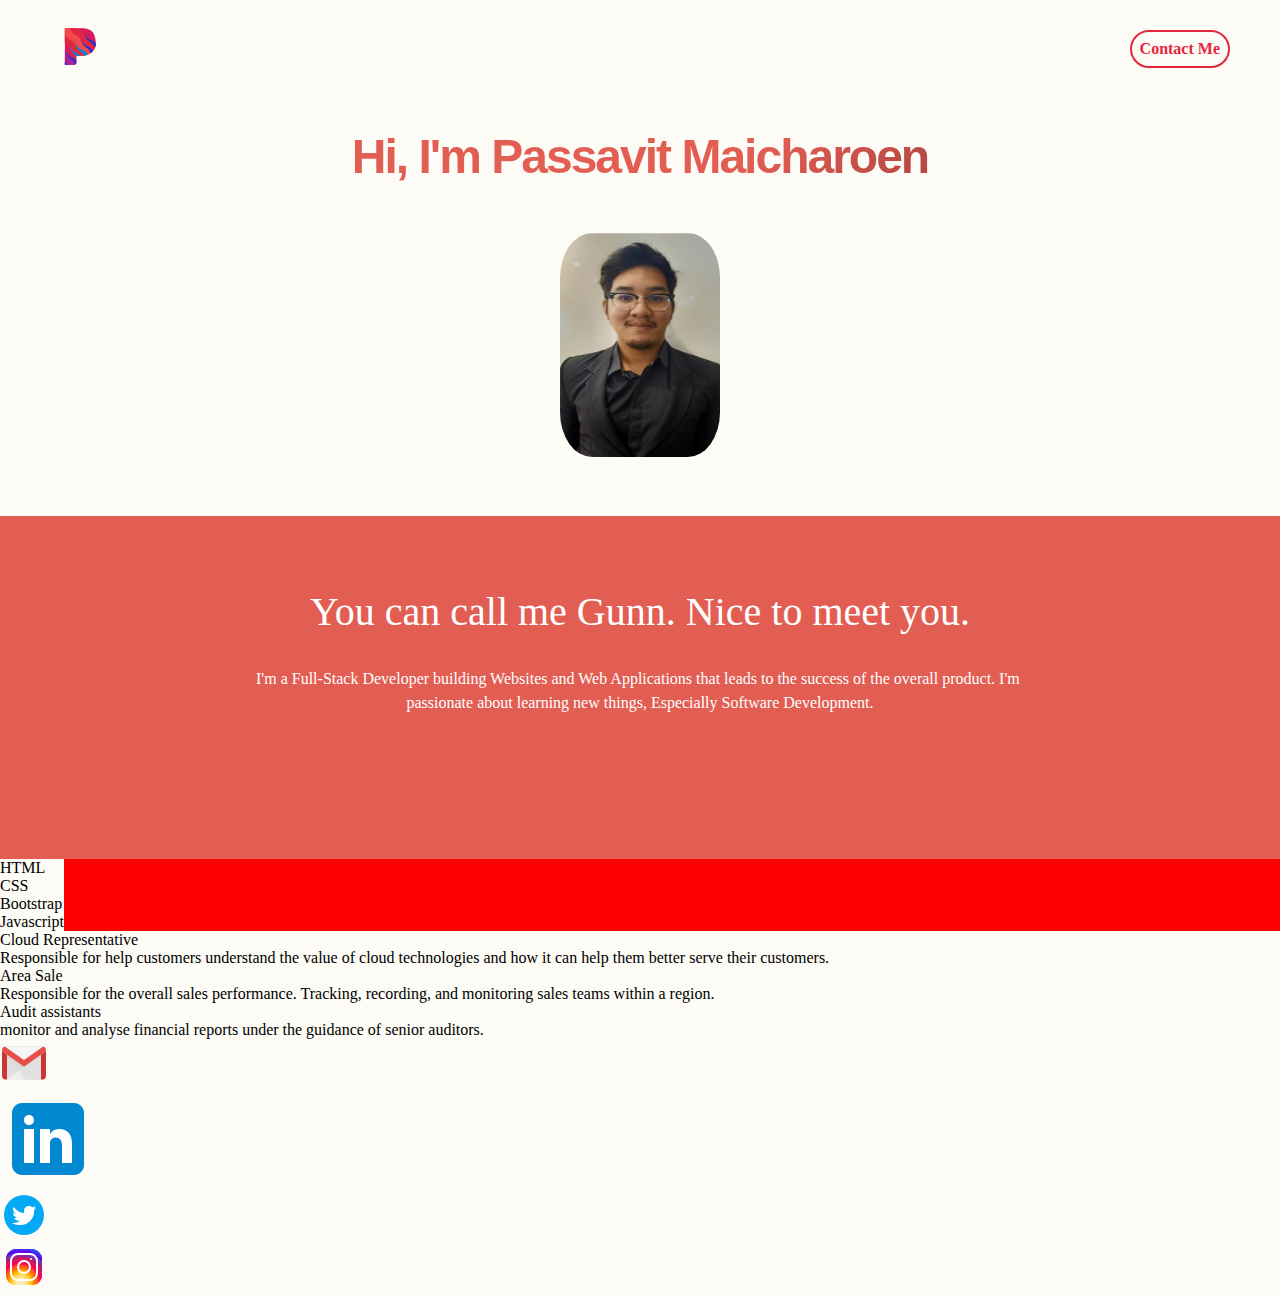
==== PortFolio/portfolio.html @ 9d989139 "portfolio" ====
<!DOCTYPE html>
<html lang="en">

<head>
    <meta charset="UTF-8">
    <meta http-equiv="X-UA-Compatible" content="IE=edge">
    <meta name="viewport" content="width=device-width, initial-scale=1.0">
    <title> Gunn | Portfolio</title>
    <style>
        * {
            text-decoration: none;
            background-color: #fcfbf5;
            margin: 0;
        }

        /*Nav Bar*/
        .nav-bar-area {
            padding: 19.2px 0;
            min-height: 3.25rem;
            display: flex;

        }

        .nav-bar-container {
            margin: 0 50px;
            width: 100%;
            display: flex;
            justify-content: space-between;
        }

        .logo>a {
            height: 100%;
        }


        .nav-contact {
            height: 100%;
            display: flex;
            align-items: center;
        }

        .nav-contact>a {
            border: 2px solid rgb(228, 38, 61);
            border-radius: 50px;
            color: rgb(228, 38, 61);
            font-size: 1rem;
            padding: 0.5rem;
            font-weight: bold;

        }

        /*Home Page*/


        .home-page-area {
            padding-top: 2rem;
            color: black;
            margin-bottom: 1rem;

        }

        .home-page-container {
            display: flex;
            flex-direction: column;
            align-items: center;

        }

        .home-page-container>div:first-child {
            display: flex;
            justify-content: center;
            font-weight: bold;
            font-size: 3rem;
            margin-bottom: 24px;
            width: 100%;
            background: linear-gradient(-45deg, #DFB79E, #DFB79E, #2B0413, #2B0413, #E25D52, #E25D52);
            background-size: 300%;
            font-family: Arial, Helvetica, sans-serif;
            letter-spacing: -2px;
            -webkit-background-clip: text;
            -webkit-text-fill-color: transparent;
            animation: animated_text 6s ease-in-out infinite;

        }

        @keyframes animated_text {
            0% {
                background-position: 0px 50%;
            }

            50% {
                background-position: 100% 50%;
            }

            100% {
                background-position: 0px 50%;
            }
        }

        .profile-picture {
            width: 10rem;
            height: 14rem;
            margin: 25px 0;
        }

        .profile-picture>img {
            border-radius: 20%;
            width: 100%;
            height: 100%;
        }



        /*First Essay*/

        .essay-area {
            padding: 4.5rem 20%;
            padding-bottom: 9rem;
            background-color: #E25D52;
            margin: 0px;
        }

        .essay-container>div {
            display: flex;
            flex-direction: column;
            align-items: center;
            background-color: #E25D52;
            color: white;
            text-align-last: center;
        }

        .essay-title {
            font-size: 2.5rem;
            padding-bottom: 1.5rem;
        }

        .essay-container>div:last-child {
            padding-top: 0.5rem;
            line-height: 1.5rem;
        }

        /*Skills*/

        .skills-area {
            background-color: red;
            display: flex;


        }

        .skills-container {
            background-color: aqua;

        }

        .certification {
            display: flex;
            flex-direction: column;

        }

        .certification>img {
            border-radius: 10px;

        }

        /*My recent work*/

        .recent-work-container {
            display: flex;
            flex-direction: column;

        }

        .recent-work-container>div {
            display: flex;
        }
    </style>
</head>

<body>
    <!--Nav-->
    <nav class="nav-bar-area">
        <div class="nav-bar-container">
            <div class="logo">
                <a href="#">
                    <svg xmlns="http://www.w3.org/2000/svg" x="0px" y="0px" width="55" height="55" viewBox="0 0 48 48"
                        style=" fill:#000000;">
                        <path fill="#f2494c"
                            d="M36.466,28.216c-0.225,0.225-0.461,0.439-0.709,0.653c-0.191,0.157-0.394,0.315-0.596,0.461	c-0.225,0.169-0.45,0.326-0.686,0.472c-0.124,0.09-0.27,0.169-0.405,0.236c-0.18,0.112-0.349,0.214-0.54,0.304l-0.135,0.068	c-0.522,0.261-1.065,0.48-1.622,0.655c-0.175,0.055-0.353,0.109-0.538,0.155c-0.315,0.09-0.641,0.169-0.979,0.225	c-0.675,0.124-1.361,0.18-2.07,0.18h-3.943c-0.155-0.099-0.318-0.205-0.474-0.305c-0.317-0.699-0.608-1.348-1.41-2.26	c-0.146-0.18-0.337-0.382-0.551-0.596c-0.911-0.911-1.586-1.339-2.216-1.665c-0.169-0.09-0.337-0.169-0.506-0.248	c-0.27-0.135-0.54-0.259-0.833-0.428c-0.529-0.304-1.114-0.731-1.856-1.474c-1.159-1.159-1.53-1.935-1.924-2.711	C14.159,21.264,13.833,20.6,13,19.678V9.125C13,8.504,13.504,8,14.125,8h2.914c0.36,0.495,0.563,0.934,0.788,1.361	c0.36,0.788,0.731,1.541,1.89,2.7s1.935,1.53,2.722,1.913c0.765,0.371,1.541,0.754,2.689,1.901c1.159,1.159,1.53,1.935,1.924,2.711	c0.36,0.788,0.731,1.541,1.89,2.7c1.159,1.159,1.935,1.53,2.722,1.913c0.765,0.371,1.541,0.754,2.689,1.901	c1.159,1.159,1.53,1.935,1.924,2.711C36.331,27.946,36.399,28.081,36.466,28.216z">
                        </path>
                        <path fill="#db1a58" d="M13,8v32h8c1.105,0,2-0.895,2-2v-6h6c0,0,11-1,11-11S34,8,29,8H13z">
                        </path>
                        <path fill="#3231c7"
                            d="M16.51,40H13v-2.34l0.034,0.034c1.159,1.159,1.935,1.53,2.722,1.912	C16.004,39.719,16.251,39.842,16.51,40z">
                        </path>
                        <path fill="#e4273e"
                            d="M39.832,23.05c-0.068,0.236-0.351,5.743-7.712,8.232c-0.472-0.292-1.874-0.748-2.515-1.39	c-1.159-1.159-1.541-1.935-1.924-2.711c-0.236-0.484-0.472-0.968-0.889-1.541c-0.259-0.337-0.585-0.72-1.013-1.147	c-0.844-0.844-1.485-1.271-2.07-1.586c-0.214-0.124-0.427-0.236-0.641-0.337c-0.157-0.079-0.315-0.146-0.472-0.236	c-0.63-0.326-1.305-0.754-2.216-1.665c-1.159-1.159-1.541-1.935-1.924-2.711c-0.371-0.776-0.754-1.541-1.901-2.689	c-1.159-1.159-1.935-1.541-2.711-1.924c-0.281-0.124-0.551-0.259-0.844-0.439V8h10.62h0.001c1.202,1.219,1.996,1.611,2.789,2.001	c0.776,0.371,1.53,0.742,2.689,1.901s1.541,1.924,1.913,2.7c0.383,0.776,0.754,1.541,1.913,2.7c1.159,1.159,1.946,1.541,2.723,1.924	c0.765,0.382,1.541,0.754,2.678,1.901C38.954,21.759,39.54,22.589,39.832,23.05z">
                        </path>
                        <path fill="#f2494c"
                            d="M36.679,28.76C33.947,31.097,31.905,32,29,32c-2.152,0-4.775-0.088-4.854-0.097	c-0.317-0.699-0.984-1.93-1.786-2.843c-0.146-0.18-0.337-0.382-0.551-0.596c-0.911-0.911-1.586-1.339-2.216-1.665	c-0.169-0.09-0.337-0.169-0.506-0.248c-0.27-0.135-0.54-0.259-0.833-0.428c-0.529-0.304-0.495-1.579-1.238-2.322	c-1.159-1.159-1.808-1.946-2.202-2.723C14.5,20.404,13.833,20.6,13,19.678V8h4.039c0.36,0.495,0.563,0.934,0.788,1.361	c0.36,0.788,0.731,1.541,1.89,2.7s1.935,1.53,2.722,1.913c0.765,0.371,1.541,0.754,2.689,1.901c1.159,1.159,1.53,1.935,1.924,2.711	c0.36,0.788,0.731,1.541,1.89,2.7c1.159,1.159,1.935,1.53,2.722,1.913c0.765,0.371,1.541,0.754,2.689,1.901	c1.159,1.159,1.53,1.935,1.924,2.711C36.331,27.946,36.612,28.625,36.679,28.76z">
                        </path>
                        <path fill="#b11e93"
                            d="M23,38L23,38c0,1.105-0.895,2-2,2h-0.125H13V28.131c0.056,0.045-0.067-0.199,0-0.131	c0.259,0.259,0.82,0.775,1,1c0,0,0-0.011,0,0c0.653,0.776,0.811,1.415,1.104,2.022c0.382,0.765,0.754,1.553,1.913,2.7	c1.159,1.159,1.946,1.541,2.723,1.924c0.765,0.371,1.53,0.743,2.678,1.89C22.675,37.795,22.82,37.786,23,38z">
                        </path>
                        <path fill="#3231c7"
                            d="M23,35.641v1.609V38c0,1.105-0.895,2-2,2h0c0,0,0.756-1.756-0.497-3.009	c-0.405-0.394-0.81-0.686-1.406-1.046c-0.585-0.36-1.226-0.821-1.733-1.327c-1.001-1.013-1.868-2.115-2.396-3.431	c-0.112-0.281-0.214-0.551-0.304-0.821c-0.135-0.349-0.259-0.675-0.428-1.001C14.09,29.082,13.203,28.259,13,28	c0.517,0.416,1.146,0.599,1.585,1.128c0.428,0.517,0.776,1.136,1.125,1.665c0.045,0.068,0.079,0.124,0.135,0.18	c0.675,0.945,1.609,1.71,2.565,2.329c0.045,0.023,0.079,0.056,0.124,0.068c0.472,0.292,0.945,0.495,1.496,0.686	c0.596,0.191,1.361,0.517,2.002,0.923C22.381,35.191,22.696,35.416,23,35.641z">
                        </path>
                        <path fill="#3231c7"
                            d="M40,21c-0.011,0.236,0,2.317-0.635,3.942l-0.257-0.387l-0.641-0.833l-1.305-1.597	c-0.405-0.506-0.81-0.934-1.316-1.294c-0.484-0.382-1.193-0.742-1.845-1.271c-0.641-0.506-1.17-1.091-1.654-1.688	c-0.472-0.596-0.911-1.249-1.237-1.958c-0.214-0.472-0.36-0.934-0.529-1.373c-0.079-0.225-0.169-0.45-0.27-0.664	c-0.304-0.63-0.589-1.237-1.039-1.8c0.563,0.45,0.983,0.956,1.444,1.553c0.371,0.484,0.675,1.013,0.99,1.485	c0.079,0.112,0.146,0.214,0.225,0.315c0.754,0.956,1.789,1.811,2.824,2.385c0.101,0.056,0.191,0.101,0.281,0.146	c0.563,0.281,1.215,0.45,1.98,0.788c0.765,0.337,1.496,0.821,2.126,1.316C39.457,20.326,40,21,40,21z">
                        </path>
                        <path fill="#3231c7"
                            d="M37.687,27.752c-0.13,0.17-1.285,1.309-2.267,2.03l-0.31-0.69c-0.23-0.59-0.38-0.99-0.67-1.44	c-0.26-0.44-0.63-0.9-0.99-1.3c-0.38-0.41-0.75-0.74-1.23-1.05c-0.47-0.3-1.11-0.65-1.63-1.11c-0.52-0.45-0.95-0.94-1.35-1.45	c-0.4-0.51-0.77-1.07-1.03-1.68c-0.14-0.35-0.26-0.69-0.38-1.01c-0.09-0.24-0.306-0.517-0.426-0.747	c-0.27-0.54-0.427-1.112-0.817-1.592c0.48,0.39,0.853,0.939,1.243,1.439c0.33,0.42,0.61,0.91,0.88,1.34	c0.05,0.08,0.09,0.15,0.14,0.22c0.66,0.93,1.63,1.73,2.59,2.29c0.05,0.03,0.1,0.06,0.16,0.08c0.43,0.23,0.89,0.38,1.45,0.6	c0.63,0.24,1.28,0.6,1.84,1.01c0.55,0.42,1.06,0.84,1.56,1.37C36.9,26.522,37.387,27.262,37.687,27.752z">
                        </path>
                        <path fill="#e4273e"
                            d="M28.419,29.365c-1.02-1.02-1.7-1.36-2.39-1.69c-0.69-0.34-0.845-1.023-1.875-2.053 c-1.02-1.02-1.726-2.602-2.056-3.293c-0.34-0.69-0.416-1.098-1.446-2.128c-1.02-1.02-1.7-1.36-2.39-1.69 c-0.69-0.34-1.611-0.732-2.641-1.762c-1.02-1.02-1.562-1.639-1.892-2.329c-0.2-0.41-0.379-0.948-0.729-1.428V21 c0.49,0.35,0.879,0.523,1.289,0.733c0.65,0.3,1.091,0.899,1.991,1.769l0.03,0.03c0.06,0.04,0.13,0.11,0.2,0.18 c1.03,1.03,1.539,2.702,1.879,3.402c0.33,0.68,0.67,1.37,1.69,2.39c1.03,1.03,1.72,1.36,2.41,1.71 c0.27,0.12,0.523,0.565,0.803,0.725c0,0,1.1,0.065,2.708,0.06c0.313-0.001,1,0,1,0s2.166,0.049,2.999-0.029 C29.719,31.481,29.109,30.055,28.419,29.365z">
                        </path>
                        <path fill="#0288d1"
                            d="M27,32h-4l-0.01,0.157c-0.157-0.112-0.337-0.225-0.529-0.337c-0.585-0.36-1.226-0.821-1.733-1.327	c-1.001-1.013-1.868-2.115-2.396-3.431c-0.079-0.191-0.146-0.382-0.214-0.563c-0.157-0.439-0.315-0.855-0.517-1.26	c-0.225-0.428-0.495-0.844-0.788-1.237l-0.034-0.034c-0.079-0.124-0.18-0.236-0.27-0.36c0.517,0.416,1.001,0.866,1.44,1.395	c0.428,0.517,0.776,1.136,1.125,1.665c0.112,0.18,0.248,0.349,0.382,0.506c0.653,0.799,1.474,1.451,2.318,2.002	c0.146,0.09,0.304,0.18,0.45,0.259c0.371,0.191,0.754,0.349,1.17,0.495c0.596,0.191,1.361,0.517,2.002,0.923	C25.96,31.201,27.14,32.063,27,32z">
                        </path>
                        <path fill="#0288d1"
                            d="M33.286,31.079C32.533,31.63,30.252,32.031,29.99,32c-0.079-0.135-0.158-0.27-0.236-0.394	c-0.349-0.574-0.63-0.956-1.069-1.451c-0.405-0.472-0.821-0.855-1.339-1.204c-0.517-0.337-1.249-0.754-1.834-1.271	c-0.596-0.517-1.091-1.08-1.541-1.654c-0.461-0.585-0.877-1.237-1.17-1.924c-0.18-0.416-0.315-0.821-0.472-1.215	c-0.09-0.248-0.191-0.495-0.315-0.731c-0.292-0.619-0.697-1.193-1.136-1.744c0.551,0.439,1.069,0.934,1.519,1.496	c0.405,0.495,0.72,1.069,1.046,1.553c0.045,0.068,0.09,0.135,0.135,0.202c0.776,1.035,1.868,1.924,2.948,2.531	c0.011,0,0.011,0.011,0.022,0.011c0.551,0.304,1.103,0.472,1.834,0.754c0.731,0.281,1.474,0.72,2.104,1.181	c0.619,0.428,1.271,1.091,1.733,1.665C32.543,30.189,33.004,30.674,33.286,31.079z">
                        </path>
                        <path fill="#b11e93"
                            d="M38.852,14.415c-0.96-2.195-2.23-3.842-4.295-5.009c0.585,1.057,0.856,1.924,2.352,3.42 C37.73,13.648,38.278,14.111,38.852,14.415z">
                        </path>
                        <path fill="#3231c7"
                            d="M16.364,40H13v-2.474l0.032,0.036c1.11,1.225,1.854,1.617,2.609,2.022	C15.879,39.703,16.116,39.833,16.364,40z">
                        </path>
                    </svg>
                </a>
            </div>
            <div class="nav-contact">
                <a href="#">
                    Contact Me
                </a>
            </div>
        </div>
    </nav>

    <!--Home Page-->
    <header class="home-page-area">
        <div class="home-page-container">
            <div>Hi, I'm Passavit Maicharoen</div>

            <div class="profile-picture">
                <img src="/PortFolio/641452 copy.jpeg" alt="">
            </div>
        </div>
        <img src="" alt="">
    </header>

    <!--First Essay-->
    <section class="essay-area">
        <div class="essay-container">
            <div class="essay-title">
                You can call me Gunn. Nice to meet you.
            </div>
            <div>
                I'm a Full-Stack Developer building
                Websites and Web Applications that leads
                to the success of the overall product.
                I'm passionate about learning new things,
                Especially Software Development.
            </div>
        </div>
    </section>

    <!--Skills-->
    <section class="skills-area">
        <div class="skills-container">
            <div class="skills-container-list">
                <div>HTML</div>
                <div>CSS</div>
                <div>Bootstrap</div>
                <div>Javascript</div>
            </div>
            <div class="certification">
                <img src="" alt="">
                <img src="" alt="">
                <img src="" alt="">
            </div>
        </div>
    </section>

    <!--My recent work-->
    <section class="recent-work-area">
        <div class="recent-work-container">
            <div class="current-job-container">
                <div class="current-job-pic">
                </div>
                <div class="current-job-description">
                    <div>Cloud Representative</div>
                    <div>Responsible for help customers understand the value of cloud technologies and how it can help
                        them better serve their customers.</div>
                </div>
            </div>
            <div class="oppo-container">
                <div class="oppo-pic"></div>
                <div class="oppo-description">
                    <div>Area Sale</div>
                    <div>Responsible for the overall sales performance. Tracking, recording, and monitoring sales teams
                        within a region.</div>
                </div>
            </div>
            <div class="dia-container">
                <div class="dia-pic"></div>
                <div class="dia-description">
                    <div>Audit assistants</div>
                    <div>monitor and analyse financial reports under the guidance of senior auditors.</div>
                </div>
            </div>
        </div>
    </section>

    <!--My Project-->
    <section class="project-area">
        <div class="project-container"></div>
    </section>

    <!--My Contact-->
    <section class="contact-area">
        <div class="contact-container">
            <div class="email">
                <a href="#">
                    <svg xmlns="http://www.w3.org/2000/svg" x="0px" y="0px" width="48" height="48" viewBox="0 0 48 48"
                        style=" fill:#000000;">
                        <path fill="#e0e0e0"
                            d="M5.5,40.5h37c1.933,0,3.5-1.567,3.5-3.5V11c0-1.933-1.567-3.5-3.5-3.5h-37C3.567,7.5,2,9.067,2,11v26C2,38.933,3.567,40.5,5.5,40.5z">
                        </path>
                        <path fill="#d9d9d9"
                            d="M26,40.5h16.5c1.933,0,3.5-1.567,3.5-3.5V11c0-1.933-1.567-3.5-3.5-3.5h-37C3.567,7.5,2,9.067,2,11L26,40.5z">
                        </path>
                        <path fill="#eee" d="M6.745,40.5H42.5c1.933,0,3.5-1.567,3.5-3.5V11.5L6.745,40.5z"></path>
                        <path fill="#e0e0e0"
                            d="M25.745,40.5H42.5c1.933,0,3.5-1.567,3.5-3.5V11.5L18.771,31.616L25.745,40.5z"></path>
                        <path fill="#ca3737"
                            d="M42.5,9.5h-37C3.567,9.5,2,9.067,2,11v26c0,1.933,1.567,3.5,3.5,3.5H7V12h34v28.5h1.5c1.933,0,3.5-1.567,3.5-3.5V11C46,9.067,44.433,9.5,42.5,9.5z">
                        </path>
                        <path fill="#f5f5f5"
                            d="M42.5,7.5H24H5.5C3.567,7.5,2,9.036,2,11c0,1.206,1.518,2.258,1.518,2.258L24,27.756l20.482-14.497c0,0,1.518-1.053,1.518-2.258C46,9.036,44.433,7.5,42.5,7.5z">
                        </path>
                        <path fill="#e84f4b"
                            d="M43.246,7.582L24,21L4.754,7.582C3.18,7.919,2,9.297,2,11c0,1.206,1.518,2.258,1.518,2.258L24,27.756l20.482-14.497c0,0,1.518-1.053,1.518-2.258C46,9.297,44.82,7.919,43.246,7.582z">
                        </path>
                    </svg>
                </a>
            </div>
            <div class="linkidin">
                <a href="#">
                    <svg xmlns="http://www.w3.org/2000/svg" x="0px" y="0px" width="96" height="96" viewBox="0 0 48 48"
                        style=" fill:#000000;">
                        <path fill="#0288D1"
                            d="M42,37c0,2.762-2.238,5-5,5H11c-2.761,0-5-2.238-5-5V11c0-2.762,2.239-5,5-5h26c2.762,0,5,2.238,5,5V37z">
                        </path>
                        <path fill="#FFF"
                            d="M12 19H17V36H12zM14.485 17h-.028C12.965 17 12 15.888 12 14.499 12 13.08 12.995 12 14.514 12c1.521 0 2.458 1.08 2.486 2.499C17 15.887 16.035 17 14.485 17zM36 36h-5v-9.099c0-2.198-1.225-3.698-3.192-3.698-1.501 0-2.313 1.012-2.707 1.99C24.957 25.543 25 26.511 25 27v9h-5V19h5v2.616C25.721 20.5 26.85 19 29.738 19c3.578 0 6.261 2.25 6.261 7.274L36 36 36 36z">
                        </path>
                    </svg>
                </a>
            </div>
            <div class="twitter">
                <a href="#">
                    <svg xmlns="http://www.w3.org/2000/svg" x="0px" y="0px" width="48" height="48" viewBox="0 0 48 48"
                        style=" fill:#000000;">
                        <path fill="#03a9f4" d="M24 4A20 20 0 1 0 24 44A20 20 0 1 0 24 4Z"></path>
                        <path fill="#fff"
                            d="M36,17.12c-0.882,0.391-1.999,0.758-3,0.88c1.018-0.604,2.633-1.862,3-3 c-0.951,0.559-2.671,1.156-3.793,1.372C31.311,15.422,30.033,15,28.617,15C25.897,15,24,17.305,24,20v2c-4,0-7.9-3.047-10.327-6 c-0.427,0.721-0.667,1.565-0.667,2.457c0,1.819,1.671,3.665,2.994,4.543c-0.807-0.025-2.335-0.641-3-1c0,0.016,0,0.036,0,0.057 c0,2.367,1.661,3.974,3.912,4.422C16.501,26.592,16,27,14.072,27c0.626,1.935,3.773,2.958,5.928,3c-1.686,1.307-4.692,2-7,2 c-0.399,0-0.615,0.022-1-0.023C14.178,33.357,17.22,34,20,34c9.057,0,14-6.918,14-13.37c0-0.212-0.007-0.922-0.018-1.13 C34.95,18.818,35.342,18.104,36,17.12">
                        </path>
                    </svg>
                </a>
            </div>
            <div class="ig">
                <a href="#">
                    <svg xmlns="http://www.w3.org/2000/svg" x="0px" y="0px" width="48" height="48" viewBox="0 0 48 48"
                        style=" fill:#000000;">
                        <path fill="#304ffe"
                            d="M41.67,13.48c-0.4,0.26-0.97,0.5-1.21,0.77c-0.09,0.09-0.14,0.19-0.12,0.29v1.03l-0.3,1.01l-0.3,1l-0.33,1.1 l-0.68,2.25l-0.66,2.22l-0.5,1.67c0,0.26-0.01,0.52-0.03,0.77c-0.07,0.96-0.27,1.88-0.59,2.74c-0.19,0.53-0.42,1.04-0.7,1.52 c-0.1,0.19-0.22,0.38-0.34,0.56c-0.4,0.63-0.88,1.21-1.41,1.72c-0.41,0.41-0.86,0.79-1.35,1.11c0,0,0,0-0.01,0 c-0.08,0.07-0.17,0.13-0.27,0.18c-0.31,0.21-0.64,0.39-0.98,0.55c-0.23,0.12-0.46,0.22-0.7,0.31c-0.05,0.03-0.11,0.05-0.16,0.07 c-0.57,0.27-1.23,0.45-1.89,0.54c-0.04,0.01-0.07,0.01-0.11,0.02c-0.4,0.07-0.79,0.13-1.19,0.16c-0.18,0.02-0.37,0.03-0.55,0.03 l-0.71-0.04l-3.42-0.18c0-0.01-0.01,0-0.01,0l-1.72-0.09c-0.13,0-0.27,0-0.4-0.01c-0.54-0.02-1.06-0.08-1.58-0.19 c-0.01,0-0.01,0-0.01,0c-0.95-0.18-1.86-0.5-2.71-0.93c-0.47-0.24-0.93-0.51-1.36-0.82c-0.18-0.13-0.35-0.27-0.52-0.42 c-0.48-0.4-0.91-0.83-1.31-1.27c-0.06-0.06-0.11-0.12-0.16-0.18c-0.06-0.06-0.12-0.13-0.17-0.19c-0.38-0.48-0.7-0.97-0.96-1.49 c-0.24-0.46-0.43-0.95-0.58-1.49c-0.06-0.19-0.11-0.37-0.15-0.57c-0.01-0.01-0.02-0.03-0.02-0.05c-0.1-0.41-0.19-0.84-0.24-1.27 c-0.06-0.33-0.09-0.66-0.09-1c-0.02-0.13-0.02-0.27-0.02-0.4l1.91-2.95l1.87-2.88l0.85-1.31l0.77-1.18l0.26-0.41v-1.03 c0.02-0.23,0.03-0.47,0.02-0.69c-0.01-0.7-0.15-1.38-0.38-2.03c-0.22-0.69-0.53-1.34-0.85-1.94c-0.38-0.69-0.78-1.31-1.11-1.87 C14,7.4,13.66,6.73,13.75,6.26C14.47,6.09,15.23,6,16,6h16c4.18,0,7.78,2.6,9.27,6.26C41.43,12.65,41.57,13.06,41.67,13.48z">
                        </path>
                        <path fill="#4928f4"
                            d="M42,16v0.27l-1.38,0.8l-0.88,0.51l-0.97,0.56l-1.94,1.13l-1.9,1.1l-1.94,1.12l-0.77,0.45 c0,0.48-0.12,0.92-0.34,1.32c-0.31,0.58-0.83,1.06-1.49,1.47c-0.67,0.41-1.49,0.74-2.41,0.98c0,0,0-0.01-0.01,0 c-3.56,0.92-8.42,0.5-10.78-1.26c-0.66-0.49-1.12-1.09-1.32-1.78c-0.06-0.23-0.09-0.48-0.09-0.73v-7.19 c0.01-0.15-0.09-0.3-0.27-0.45c-0.54-0.43-1.81-0.84-3.23-1.25c-1.11-0.31-2.3-0.62-3.3-0.92c-0.79-0.24-1.46-0.48-1.86-0.71 c0.18-0.35,0.39-0.7,0.61-1.03c1.4-2.05,3.54-3.56,6.02-4.13C14.47,6.09,15.23,6,16,6h10.8c5.37,0.94,10.32,3.13,14.47,6.26 c0.16,0.39,0.3,0.8,0.4,1.22c0.18,0.66,0.29,1.34,0.32,2.05C42,15.68,42,15.84,42,16z">
                        </path>
                        <path fill="#6200ea"
                            d="M42,16v4.41l-0.22,0.68l-0.75,2.33l-0.78,2.4l-0.41,1.28l-0.38,1.19l-0.37,1.13l-0.36,1.12l-0.19,0.59 l-0.25,0.78c0,0.76-0.02,1.43-0.07,2c-0.01,0.06-0.02,0.12-0.02,0.18c-0.06,0.53-0.14,0.98-0.27,1.36 c-0.01,0.06-0.03,0.12-0.05,0.17c-0.26,0.72-0.65,1.18-1.23,1.48c-0.14,0.08-0.3,0.14-0.47,0.2c-0.53,0.18-1.2,0.27-2.02,0.32 c-0.6,0.04-1.29,0.05-2.07,0.05H31.4l-1.19-0.05L30,37.61l-2.17-0.09l-2.2-0.09l-7.25-0.3l-1.88-0.08h-0.26 c-0.78-0.01-1.45-0.06-2.03-0.14c-0.84-0.13-1.49-0.35-1.98-0.68c-0.7-0.45-1.11-1.11-1.35-2.03c-0.06-0.22-0.11-0.45-0.14-0.7 c-0.1-0.58-0.15-1.25-0.18-2c0-0.15,0-0.3-0.01-0.46c-0.01-0.01,0-0.01,0-0.01v-0.58c-0.01-0.29-0.01-0.59-0.01-0.9l0.05-1.61 l0.03-1.15l0.04-1.34v-0.19l0.07-2.46l0.07-2.46l0.07-2.31l0.06-2.27l0.02-0.6c0-0.31-1.05-0.49-2.22-0.64 c-0.93-0.12-1.95-0.23-2.56-0.37c0.05-0.23,0.1-0.46,0.16-0.68c0.18-0.72,0.45-1.4,0.79-2.05c0.18-0.35,0.39-0.7,0.61-1.03 c2.16-0.95,4.41-1.69,6.76-2.17c2.06-0.43,4.21-0.66,6.43-0.66c7.36,0,14.16,2.49,19.54,6.69c0.52,0.4,1.03,0.83,1.53,1.28 C42,15.68,42,15.84,42,16z">
                        </path>
                        <path fill="#673ab7"
                            d="M42,18.37v4.54l-0.55,1.06l-1.05,2.05l-0.56,1.08l-0.51,0.99l-0.22,0.43c0,0.31,0,0.61-0.02,0.9 c0,0.43-0.02,0.84-0.05,1.22c-0.04,0.45-0.1,0.86-0.16,1.24c-0.15,0.79-0.36,1.47-0.66,2.03c-0.04,0.07-0.08,0.14-0.12,0.2 c-0.11,0.18-0.24,0.35-0.38,0.51c-0.18,0.22-0.38,0.41-0.61,0.57c-0.34,0.26-0.74,0.47-1.2,0.63c-0.57,0.21-1.23,0.35-2.01,0.43 c-0.51,0.05-1.07,0.08-1.68,0.08l-0.42,0.02l-2.08,0.12h-0.01L27.5,36.6l-2.25,0.13l-3.1,0.18l-3.77,0.22l-0.55,0.03 c-0.51,0-0.99-0.03-1.45-0.09c-0.05-0.01-0.09-0.02-0.14-0.02c-0.68-0.11-1.3-0.29-1.86-0.54c-0.68-0.3-1.27-0.7-1.77-1.18 c-0.44-0.43-0.82-0.92-1.13-1.47c-0.07-0.13-0.14-0.25-0.2-0.39c-0.3-0.59-0.54-1.25-0.72-1.97c-0.03-0.12-0.06-0.25-0.08-0.38 c-0.06-0.23-0.11-0.47-0.14-0.72c-0.11-0.64-0.17-1.32-0.2-2.03v-0.01c-0.01-0.29-0.02-0.57-0.02-0.87l-0.49-1.17l-0.07-0.18 L9.5,25.99L8.75,24.2l-0.12-0.29l-0.72-1.73l-0.8-1.93c0,0,0,0-0.01,0L6.29,18.3L6,17.59V16c0-0.63,0.06-1.25,0.17-1.85 c0.05-0.23,0.1-0.46,0.16-0.68c0.85-0.49,1.74-0.94,2.65-1.34c2.08-0.93,4.31-1.62,6.62-2.04c1.72-0.31,3.51-0.48,5.32-0.48 c7.31,0,13.94,2.65,19.12,6.97c0.2,0.16,0.39,0.32,0.58,0.49C41.09,17.48,41.55,17.91,42,18.37z">
                        </path>
                        <path fill="#8e24aa"
                            d="M42,21.35v5.14l-0.57,1.19l-1.08,2.25l-0.01,0.03c0,0.43-0.02,0.82-0.05,1.17c-0.1,1.15-0.38,1.88-0.84,2.33 c-0.33,0.34-0.74,0.53-1.25,0.63c-0.03,0.01-0.07,0.01-0.1,0.02c-0.16,0.03-0.33,0.05-0.51,0.05c-0.62,0.06-1.35,0.02-2.19-0.04 c-0.09,0-0.19-0.01-0.29-0.02c-0.61-0.04-1.26-0.08-1.98-0.11c-0.39-0.01-0.8-0.02-1.22-0.02h-0.02l-1.01,0.08h-0.01l-2.27,0.16 l-2.59,0.2l-0.38,0.03l-3.03,0.22l-1.57,0.12l-1.55,0.11c-0.27,0-0.53,0-0.79-0.01c0,0-0.01-0.01-0.01,0 c-1.13-0.02-2.14-0.09-3.04-0.26c-0.83-0.14-1.56-0.36-2.18-0.69c-0.64-0.31-1.17-0.75-1.6-1.31c-0.41-0.55-0.71-1.24-0.9-2.07 c0-0.01,0-0.01,0-0.01c-0.14-0.67-0.22-1.45-0.22-2.33l-0.15-0.27L9.7,26.35l-0.13-0.22L9.5,25.99l-0.93-1.65l-0.46-0.83 l-0.58-1.03l-1-1.79L6,19.75v-3.68c0.88-0.58,1.79-1.09,2.73-1.55c1.14-0.58,2.32-1.07,3.55-1.47c1.34-0.44,2.74-0.79,4.17-1.02 c1.45-0.24,2.94-0.36,4.47-0.36c6.8,0,13.04,2.43,17.85,6.47c0.22,0.17,0.43,0.36,0.64,0.54c0.84,0.75,1.64,1.56,2.37,2.41 C41.86,21.18,41.94,21.26,42,21.35z">
                        </path>
                        <path fill="#c2185b"
                            d="M42,24.71v7.23c-0.24-0.14-0.57-0.31-0.98-0.49c-0.22-0.11-0.47-0.22-0.73-0.32 c-0.38-0.17-0.79-0.33-1.25-0.49c-0.1-0.04-0.2-0.07-0.31-0.1c-0.18-0.07-0.37-0.13-0.56-0.19c-0.59-0.18-1.24-0.35-1.92-0.5 c-0.26-0.05-0.53-0.1-0.8-0.14c-0.87-0.15-1.8-0.24-2.77-0.25c-0.08-0.01-0.17-0.01-0.25-0.01l-2.57,0.02l-3.5,0.02h-0.01 l-7.49,0.06c-2.38,0-3.84,0.57-4.72,0.8c0,0-0.01,0-0.01,0.01c-0.93,0.24-1.22,0.09-1.3-1.54c-0.02-0.45-0.03-1.03-0.03-1.74 l-0.56-0.43l-0.98-0.74l-0.6-0.46l-0.12-0.09L8.88,24.1l-0.25-0.19l-0.52-0.4l-0.96-0.72L6,21.91v-3.4 c0.1-0.08,0.19-0.15,0.29-0.21c1.45-1,3-1.85,4.64-2.54c1.46-0.62,3-1.11,4.58-1.46c0.43-0.09,0.87-0.18,1.32-0.24 c1.33-0.23,2.7-0.34,4.09-0.34c6.01,0,11.53,2.09,15.91,5.55c0.66,0.52,1.3,1.07,1.9,1.66c0.82,0.78,1.59,1.61,2.3,2.49 c0.14,0.18,0.28,0.36,0.42,0.55C41.64,24.21,41.82,24.46,42,24.71z">
                        </path>
                        <path fill="#d81b60"
                            d="M42,28.72V32c0,0.65-0.06,1.29-0.18,1.91c-0.18,0.92-0.49,1.8-0.91,2.62c-0.22,0.05-0.47,0.05-0.75,0.01 c-0.63-0.11-1.37-0.44-2.17-0.87c-0.04-0.01-0.08-0.03-0.11-0.05c-0.25-0.13-0.51-0.27-0.77-0.43c-0.53-0.29-1.09-0.61-1.65-0.91 c-0.12-0.06-0.24-0.12-0.35-0.18c-0.64-0.33-1.3-0.63-1.96-0.86c0,0,0,0-0.01,0c-0.14-0.05-0.29-0.1-0.44-0.14 c-0.57-0.16-1.15-0.26-1.71-0.26l-1.1-0.32l-4.87-1.41c0,0,0,0-0.01,0l-2.99-0.87h-0.01l-1.3-0.38c-3.76,0-6.07,1.6-7.19,0.99 c-0.44-0.23-0.7-0.81-0.79-1.95c-0.03-0.32-0.04-0.68-0.04-1.1l-1.17-0.57l-0.05-0.02h-0.01l-0.84-0.42L9.7,26.35l-0.07-0.03 l-0.17-0.09L7.5,25.28L6,24.55v-3.43c0.17-0.15,0.35-0.29,0.53-0.43c0.19-0.15,0.38-0.29,0.57-0.44c0.01,0,0.01,0,0.01,0 c1.18-0.85,2.43-1.6,3.76-2.22c1.55-0.74,3.2-1.31,4.91-1.68c0.25-0.06,0.51-0.12,0.77-0.16c1.42-0.27,2.88-0.41,4.37-0.41 c5.27,0,10.11,1.71,14.01,4.59c1.13,0.84,2.18,1.77,3.14,2.78c0.79,0.83,1.52,1.73,2.18,2.67c0.05,0.07,0.1,0.14,0.15,0.2 c0.37,0.54,0.71,1.09,1.03,1.66C41.64,28.02,41.82,28.37,42,28.72z">
                        </path>
                        <path fill="#f50057"
                            d="M41.82,33.91c-0.18,0.92-0.49,1.8-0.91,2.62c-0.19,0.37-0.4,0.72-0.63,1.06c-0.14,0.21-0.29,0.41-0.44,0.6 c-0.36-0.14-0.89-0.34-1.54-0.56c0,0,0,0,0-0.01c-0.49-0.17-1.05-0.35-1.65-0.52c-0.17-0.05-0.34-0.1-0.52-0.15 c-0.71-0.19-1.45-0.36-2.17-0.46c-0.6-0.1-1.19-0.16-1.74-0.16l-0.46-0.13h-0.01l-2.42-0.7l-1.49-0.43l-1.66-0.48h-0.01l-0.54-0.15 l-6.53-1.88l-1.88-0.54l-1.4-0.33l-2.28-0.54l-0.28-0.07c0,0,0,0-0.01,0l-2.29-0.53c0-0.01,0-0.01,0-0.01l-0.41-0.09l-0.21-0.05 l-1.67-0.39l-0.19-0.05l-1.42-1.17L6,27.9v-4.08c0.37-0.36,0.75-0.7,1.15-1.03c0.12-0.11,0.25-0.21,0.38-0.31 c0.12-0.1,0.25-0.2,0.38-0.3c0.91-0.69,1.87-1.31,2.89-1.84c1.3-0.7,2.68-1.26,4.13-1.66c0.28-0.09,0.56-0.17,0.85-0.23 c1.64-0.41,3.36-0.62,5.14-0.62c4.47,0,8.63,1.35,12.07,3.66c1.71,1.15,3.25,2.53,4.55,4.1c0.66,0.79,1.26,1.62,1.79,2.5 c0.05,0.07,0.09,0.13,0.13,0.2c0.32,0.53,0.62,1.08,0.89,1.64c0.25,0.5,0.47,1,0.67,1.52C41.34,32.25,41.6,33.07,41.82,33.91z">
                        </path>
                        <path fill="#ff1744"
                            d="M40.28,37.59c-0.14,0.21-0.29,0.41-0.44,0.6c-0.44,0.55-0.92,1.05-1.46,1.49c-0.47,0.39-0.97,0.74-1.5,1.04 c-0.2-0.05-0.4-0.11-0.61-0.19c-0.66-0.23-1.35-0.61-1.99-1.01c-0.96-0.61-1.79-1.27-2.16-1.57c-0.14-0.12-0.21-0.18-0.21-0.18 l-1.7-0.15L30,37.6l-2.2-0.19l-2.28-0.2l-3.37-0.3l-5.34-0.47l-0.02-0.01l-1.88-0.91l-1.9-0.92l-1.53-0.74l-0.33-0.16l-0.41-0.2 l-1.42-0.69L7.43,31.9l-0.59-0.29L6,31.35v-4.47c0.47-0.56,0.97-1.09,1.5-1.6c0.34-0.32,0.7-0.64,1.07-0.94 c0.06-0.05,0.12-0.1,0.18-0.14c0.04-0.05,0.09-0.08,0.13-0.1c0.59-0.48,1.21-0.91,1.85-1.3c0.74-0.47,1.52-0.89,2.33-1.24 c0.87-0.39,1.78-0.72,2.72-0.97c1.63-0.46,3.36-0.7,5.14-0.7c4.08,0,7.85,1.24,10.96,3.37c1.99,1.36,3.71,3.08,5.07,5.07 c0.45,0.64,0.85,1.32,1.22,2.02c0.13,0.26,0.26,0.52,0.37,0.78c0.12,0.25,0.23,0.5,0.34,0.75c0.21,0.52,0.4,1.04,0.57,1.58 c0.32,1,0.56,2.02,0.71,3.08C40.21,36.89,40.25,37.24,40.28,37.59z">
                        </path>
                        <path fill="#ff5722"
                            d="M38.39,39.42c0,0.08,0,0.17-0.01,0.26c-0.47,0.39-0.97,0.74-1.5,1.04c-0.22,0.12-0.44,0.24-0.67,0.34 c-0.23,0.11-0.46,0.21-0.7,0.3c-0.34-0.18-0.8-0.4-1.29-0.61c-0.69-0.31-1.44-0.59-2.02-0.68c-0.14-0.03-0.27-0.04-0.39-0.04 l-1.64-0.21h-0.02l-2.04-0.27l-2.06-0.27l-0.96-0.12l-7.56-0.98c-0.49,0-1.01-0.03-1.55-0.1c-0.66-0.06-1.35-0.16-2.04-0.3 c-0.68-0.12-1.37-0.28-2.03-0.45c-0.69-0.16-1.37-0.35-2-0.53c-0.73-0.22-1.41-0.43-1.98-0.62c-0.47-0.15-0.87-0.29-1.18-0.4 c-0.18-0.43-0.33-0.88-0.44-1.34C6.1,33.66,6,32.84,6,32v-1.67c0.32-0.53,0.67-1.05,1.06-1.54c0.71-0.94,1.52-1.8,2.4-2.56 c0.03-0.04,0.07-0.07,0.1-0.09l0.01-0.01c0.31-0.28,0.63-0.53,0.97-0.77c0.04-0.04,0.08-0.07,0.12-0.1 c0.16-0.12,0.33-0.24,0.51-0.35c1.43-0.97,3.01-1.73,4.7-2.24c1.6-0.48,3.29-0.73,5.05-0.73c3.49,0,6.75,1.03,9.47,2.79 c2.01,1.29,3.74,2.99,5.06,4.98c0.16,0.23,0.31,0.46,0.46,0.7c0.69,1.17,1.26,2.43,1.68,3.75c0.05,0.15,0.09,0.3,0.13,0.46 c0.08,0.27,0.15,0.55,0.21,0.83c0.02,0.07,0.04,0.14,0.06,0.22c0.14,0.63,0.24,1.29,0.31,1.95c0,0.01,0,0.01,0,0.01 C38.36,38.22,38.39,38.82,38.39,39.42z">
                        </path>
                        <path fill="#ff6f00"
                            d="M36.33,39.42c0,0.35-0.02,0.73-0.06,1.11c-0.02,0.18-0.04,0.36-0.06,0.53c-0.23,0.11-0.46,0.21-0.7,0.3 c-0.45,0.17-0.91,0.31-1.38,0.41c-0.32,0.07-0.65,0.13-0.98,0.16h-0.01c-0.31-0.19-0.67-0.42-1.04-0.68 c-0.67-0.47-1.37-1-1.93-1.43c-0.01-0.01-0.01-0.01-0.02-0.02c-0.59-0.45-1.01-0.79-1.01-0.79l-1.06,0.04l-2.04,0.07l-0.95,0.04 l-3.82,0.14l-3.23,0.12c-0.21,0.01-0.46,0.01-0.77,0h-0.01c-0.42-0.01-0.92-0.04-1.47-0.09c-0.64-0.05-1.34-0.11-2.05-0.18 c-0.69-0.08-1.39-0.16-2.06-0.24c-0.74-0.08-1.44-0.17-2.04-0.25c-0.47-0.06-0.88-0.11-1.21-0.15c-0.28-0.32-0.53-0.65-0.77-1.01 c-0.36-0.54-0.67-1.11-0.91-1.72c-0.18-0.43-0.33-0.88-0.44-1.34c0.29-0.89,0.67-1.73,1.12-2.54c0.36-0.66,0.78-1.29,1.24-1.89 c0.45-0.59,0.94-1.14,1.47-1.64v-0.01c0.15-0.15,0.3-0.29,0.45-0.42c0.28-0.26,0.57-0.5,0.87-0.73h0.01 c0.01-0.02,0.02-0.02,0.03-0.03c0.24-0.19,0.49-0.36,0.74-0.53c1.48-1.01,3.15-1.76,4.95-2.2c1.19-0.29,2.44-0.45,3.73-0.45 c2.54,0,4.94,0.61,7.05,1.71h0.01c1.81,0.93,3.41,2.21,4.7,3.75c0.71,0.82,1.32,1.72,1.82,2.67c0.35,0.64,0.65,1.31,0.9,1.99 c0.02,0.06,0.04,0.11,0.06,0.16c0.17,0.5,0.32,1.02,0.45,1.54c0.09,0.37,0.16,0.75,0.22,1.13c0.02,0.12,0.04,0.23,0.05,0.35 C36.28,37.99,36.33,38.7,36.33,39.42z">
                        </path>
                        <path fill="#ff9800"
                            d="M34.28,39.42v0.1c0,0.34-0.03,0.77-0.06,1.23c-0.03,0.34-0.06,0.69-0.09,1.02c-0.32,0.07-0.65,0.13-0.98,0.16 h-0.01C32.76,41.98,32.39,42,32,42h-1.75l-0.38-0.11l-1.97-0.6l-2-0.6l-4.63-1.39l-2-0.6c0,0-0.83,0.33-2,0.72h-0.01 c-0.45,0.15-0.94,0.31-1.46,0.47c-0.65,0.19-1.34,0.38-2.02,0.53c-0.7,0.16-1.39,0.28-2.01,0.33c-0.19,0.02-0.38,0.03-0.55,0.03 c-0.56-0.31-1.1-0.68-1.59-1.09c-0.43-0.36-0.83-0.75-1.2-1.18c-0.28-0.32-0.53-0.65-0.77-1.01c0.07-0.45,0.15-0.89,0.27-1.32 c0.3-1.19,0.77-2.33,1.39-3.37c0.34-0.59,0.72-1.16,1.16-1.69c0.01-0.03,0.04-0.06,0.07-0.08c-0.01-0.01,0-0.01,0-0.01 c0.13-0.17,0.27-0.33,0.41-0.48c0-0.01,0-0.01,0-0.01c0.41-0.44,0.83-0.86,1.29-1.25c0.16-0.13,0.31-0.26,0.48-0.39 c0.03-0.03,0.06-0.05,0.1-0.08c2.25-1.72,5.06-2.76,8.09-2.76c3.44,0,6.57,1.29,8.94,3.41c1.14,1.03,2.11,2.26,2.84,3.63 c0.06,0.1,0.12,0.21,0.17,0.32c0.09,0.18,0.18,0.37,0.26,0.57c0.33,0.72,0.59,1.48,0.77,2.26c0.02,0.08,0.04,0.16,0.06,0.24 c0.08,0.37,0.15,0.75,0.2,1.13C34.24,38.21,34.28,38.81,34.28,39.42z">
                        </path>
                        <path fill="#ffc107"
                            d="M32.22,39.42c0,0.2-0.01,0.42-0.02,0.65c-0.02,0.37-0.05,0.77-0.1,1.18c-0.02,0.25-0.06,0.5-0.1,0.75h-5.48 l-1.06-0.17l-4.14-0.66l-0.59-0.09l-1.35-0.22c-0.59,0-1.87,0.26-3.22,0.51c-0.71,0.13-1.43,0.27-2.08,0.36 c-0.08,0.01-0.16,0.02-0.23,0.03h-0.01c-0.7-0.15-1.38-0.38-2.02-0.68c-0.2-0.09-0.4-0.19-0.6-0.3c-0.56-0.31-1.1-0.68-1.59-1.09 c-0.01-0.12-0.02-0.22-0.02-0.27c0-0.26,0.01-0.51,0.03-0.76c0.04-0.64,0.13-1.26,0.27-1.86c0.22-0.91,0.54-1.79,0.97-2.6 c0.08-0.17,0.17-0.34,0.27-0.5c0.04-0.08,0.09-0.15,0.13-0.23c0.18-0.29,0.38-0.57,0.58-0.85c0.42-0.55,0.89-1.07,1.39-1.54 c0.01,0,0.01,0,0.01,0c0.04-0.04,0.08-0.08,0.12-0.11c0.05-0.04,0.09-0.09,0.14-0.12c0.2-0.18,0.4-0.34,0.61-0.49 c0-0.01,0.01-0.01,0.01-0.01c1.89-1.41,4.23-2.24,6.78-2.24c1.98,0,3.82,0.5,5.43,1.38h0.01c1.38,0.76,2.58,1.79,3.53,3.03 c0.37,0.48,0.7,0.99,0.98,1.53h0.01c0.05,0.1,0.1,0.2,0.15,0.3c0.3,0.59,0.54,1.21,0.72,1.85h0.01c0.01,0.05,0.03,0.1,0.04,0.15 c0.12,0.43,0.22,0.87,0.29,1.32c0.01,0.09,0.02,0.19,0.03,0.28C32.19,38.43,32.22,38.92,32.22,39.42z">
                        </path>
                        <path fill="#ffd54f"
                            d="M30.17,39.31c0,0.16,0,0.33-0.02,0.49v0.01c0,0.01,0,0.01,0,0.01c-0.02,0.72-0.12,1.43-0.28,2.07 c0,0.04-0.01,0.07-0.03,0.11h-4.67l-3.85-0.83l-0.51-0.11l-0.08,0.02l-4.27,0.88L16.27,42H16c-0.64,0-1.27-0.06-1.88-0.18 c-0.09-0.02-0.18-0.04-0.27-0.06h-0.01c-0.7-0.15-1.38-0.38-2.02-0.68c-0.02-0.11-0.04-0.22-0.05-0.33 c-0.07-0.43-0.1-0.88-0.1-1.33c0-0.17,0-0.34,0.01-0.51c0.03-0.54,0.11-1.07,0.23-1.58c0.08-0.38,0.19-0.75,0.32-1.1 c0.11-0.31,0.24-0.61,0.38-0.9c0.12-0.25,0.26-0.49,0.4-0.73c0.14-0.23,0.29-0.45,0.45-0.67c0.4-0.55,0.87-1.06,1.39-1.51 c0.3-0.26,0.63-0.51,0.97-0.73c1.46-0.96,3.21-1.52,5.1-1.52c0.37,0,0.73,0.02,1.08,0.07h0.02c1.07,0.12,2.07,0.42,2.99,0.87 c0.01,0,0.01,0,0.01,0c1.45,0.71,2.68,1.78,3.58,3.1c0.15,0.22,0.3,0.46,0.43,0.7c0.11,0.19,0.21,0.39,0.3,0.59 c0.14,0.31,0.27,0.64,0.38,0.97h0.01c0.11,0.37,0.21,0.74,0.28,1.13v0.01C30.11,38.16,30.17,38.73,30.17,39.31z">
                        </path>
                        <path fill="#ffe082"
                            d="M28.11,39.52v0.03c0,0.59-0.07,1.17-0.21,1.74c-0.05,0.24-0.12,0.48-0.21,0.71h-4.48l-2.29-0.63L18.63,42H16 c-0.64,0-1.27-0.06-1.88-0.18c-0.02-0.03-0.03-0.06-0.04-0.09c-0.14-0.43-0.25-0.86-0.3-1.31c-0.04-0.29-0.06-0.59-0.06-0.9 c0-0.12,0-0.25,0.02-0.37c0.01-0.47,0.08-0.93,0.2-1.37c0.06-0.3,0.15-0.59,0.27-0.87c0.04-0.14,0.1-0.27,0.17-0.4 c0.15-0.34,0.33-0.67,0.53-0.99c0.22-0.32,0.46-0.62,0.73-0.9c0.32-0.36,0.68-0.69,1.09-0.96c0.7-0.51,1.5-0.89,2.37-1.1 c0.58-0.16,1.19-0.24,1.82-0.24c2,0,3.79,0.8,5.09,2.09c0.05,0.05,0.11,0.11,0.16,0.18h0.01c0.14,0.15,0.27,0.3,0.4,0.47 c0.37,0.47,0.68,0.98,0.92,1.54c0.12,0.26,0.22,0.53,0.3,0.81c0.01,0.04,0.02,0.07,0.03,0.11c0.14,0.49,0.23,1,0.25,1.53 C28.1,39.2,28.11,39.36,28.11,39.52z">
                        </path>
                        <path fill="#ffecb3"
                            d="M26.06,39.52c0,0.41-0.05,0.8-0.16,1.17c-0.1,0.4-0.25,0.78-0.44,1.14c-0.03,0.06-0.1,0.17-0.1,0.17h-8.88 c-0.01-0.01-0.02-0.03-0.02-0.04c-0.12-0.19-0.22-0.38-0.3-0.59c-0.2-0.46-0.32-0.96-0.36-1.48c-0.02-0.12-0.02-0.25-0.02-0.37 c0-0.06,0-0.13,0.01-0.19c0.01-0.44,0.07-0.86,0.19-1.25c0.1-0.36,0.23-0.69,0.4-1.01c0,0,0.01-0.01,0.01-0.02 c0.12-0.21,0.25-0.42,0.4-0.62c0.49-0.66,1.14-1.2,1.89-1.55c0.01,0,0.01,0,0.01,0c0.24-0.12,0.49-0.22,0.75-0.29c0,0,0,0,0.01,0 c0.46-0.14,0.96-0.21,1.47-0.21c0.59,0,1.16,0.09,1.68,0.28c0.19,0.05,0.37,0.13,0.55,0.22c0,0,0,0,0.01,0 c0.86,0.41,1.59,1.05,2.09,1.85c0.1,0.15,0.19,0.31,0.27,0.48c0.04,0.07,0.08,0.15,0.11,0.22c0.23,0.52,0.37,1.09,0.41,1.69 c0.01,0.05,0.01,0.1,0.01,0.16C26.06,39.36,26.06,39.44,26.06,39.52z">
                        </path>
                        <g>
                            <path fill="none" stroke="#fff" stroke-linecap="round" stroke-linejoin="round"
                                stroke-miterlimit="10" stroke-width="2"
                                d="M30,11H18c-3.9,0-7,3.1-7,7v12c0,3.9,3.1,7,7,7h12c3.9,0,7-3.1,7-7V18C37,14.1,33.9,11,30,11z">
                            </path>
                            <circle cx="31" cy="16" r="1" fill="#fff"></circle>
                        </g>
                        <g>
                            <circle cx="24" cy="24" r="6" fill="none" stroke="#fff" stroke-linecap="round"
                                stroke-linejoin="round" stroke-miterlimit="10" stroke-width="2"></circle>
                        </g>
                    </svg>
                </a>
            </div>
        </div>
    </section>
</body>

</html>
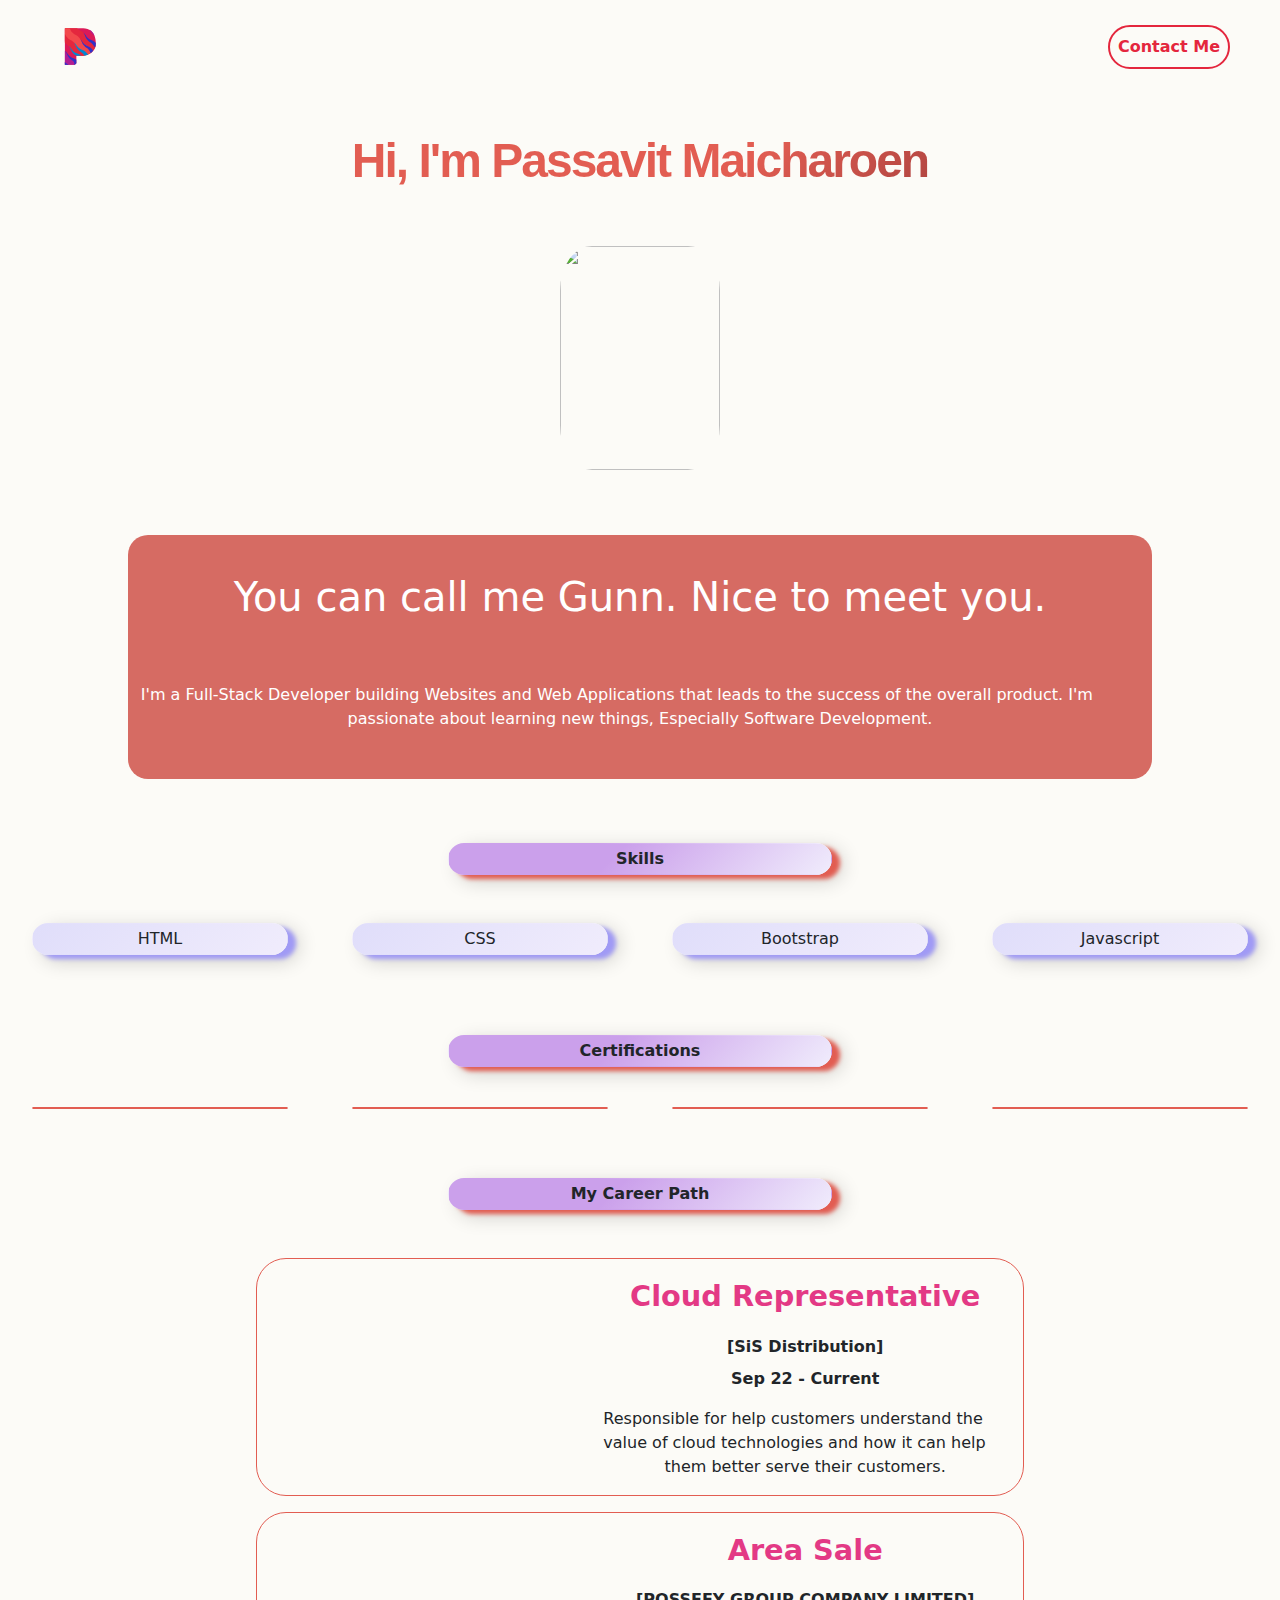
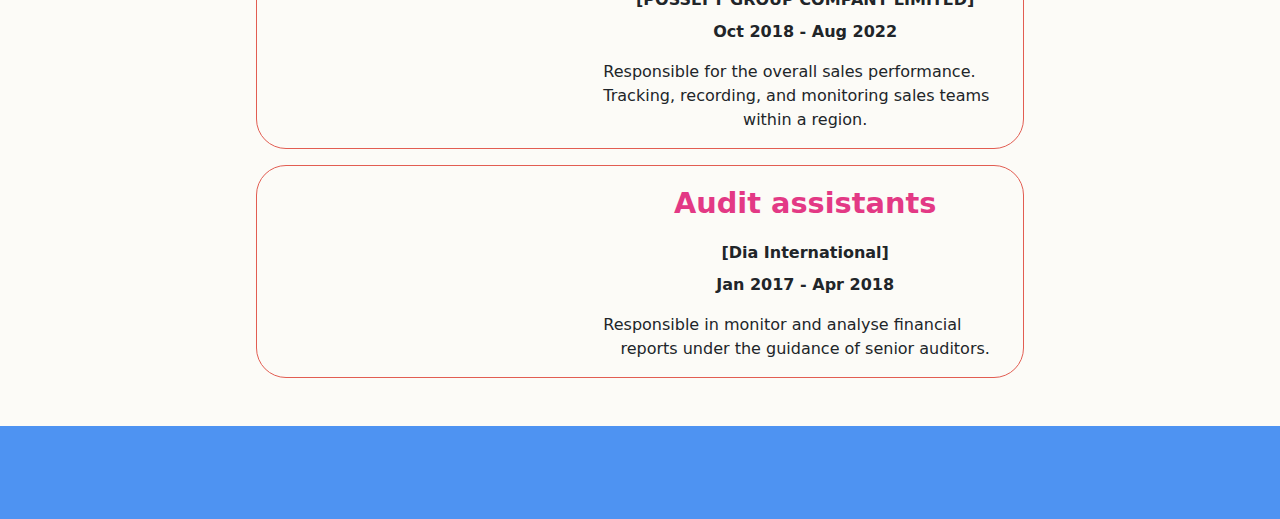
==== commit edd25935: "Add files via upload" ====
--- a/PortFolio/portfolio.html
+++ b/PortFolio/portfolio.html
@@ -1,443 +1,548 @@
-<!DOCTYPE html>
-<html lang="en">
-
-<head>
-    <meta charset="UTF-8">
-    <meta http-equiv="X-UA-Compatible" content="IE=edge">
-    <meta name="viewport" content="width=device-width, initial-scale=1.0">
-    <title> Gunn | Portfolio</title>
-    <style>
-        * {
-            text-decoration: none;
-            background-color: #fcfbf5;
-            margin: 0;
-        }
-
-        /*Nav Bar*/
-        .nav-bar-area {
-            padding: 19.2px 0;
-            min-height: 3.25rem;
-            display: flex;
-
-        }
-
-        .nav-bar-container {
-            margin: 0 50px;
-            width: 100%;
-            display: flex;
-            justify-content: space-between;
-        }
-
-        .logo>a {
-            height: 100%;
-        }
-
-
-        .nav-contact {
-            height: 100%;
-            display: flex;
-            align-items: center;
-        }
-
-        .nav-contact>a {
-            border: 2px solid rgb(228, 38, 61);
-            border-radius: 50px;
-            color: rgb(228, 38, 61);
-            font-size: 1rem;
-            padding: 0.5rem;
-            font-weight: bold;
-
-        }
-
-        /*Home Page*/
-
-
-        .home-page-area {
-            padding-top: 2rem;
-            color: black;
-            margin-bottom: 1rem;
-
-        }
-
-        .home-page-container {
-            display: flex;
-            flex-direction: column;
-            align-items: center;
-
-        }
-
-        .home-page-container>div:first-child {
-            display: flex;
-            justify-content: center;
-            font-weight: bold;
-            font-size: 3rem;
-            margin-bottom: 24px;
-            width: 100%;
-            background: linear-gradient(-45deg, #DFB79E, #DFB79E, #2B0413, #2B0413, #E25D52, #E25D52);
-            background-size: 300%;
-            font-family: Arial, Helvetica, sans-serif;
-            letter-spacing: -2px;
-            -webkit-background-clip: text;
-            -webkit-text-fill-color: transparent;
-            animation: animated_text 6s ease-in-out infinite;
-
-        }
-
-        @keyframes animated_text {
-            0% {
-                background-position: 0px 50%;
-            }
-
-            50% {
-                background-position: 100% 50%;
-            }
-
-            100% {
-                background-position: 0px 50%;
-            }
-        }
-
-        .profile-picture {
-            width: 10rem;
-            height: 14rem;
-            margin: 25px 0;
-        }
-
-        .profile-picture>img {
-            border-radius: 20%;
-            width: 100%;
-            height: 100%;
-        }
-
-
-
-        /*First Essay*/
-
-        .essay-area {
-            padding: 4.5rem 20%;
-            padding-bottom: 9rem;
-            background-color: #E25D52;
-            margin: 0px;
-        }
-
-        .essay-container>div {
-            display: flex;
-            flex-direction: column;
-            align-items: center;
-            background-color: #E25D52;
-            color: white;
-            text-align-last: center;
-        }
-
-        .essay-title {
-            font-size: 2.5rem;
-            padding-bottom: 1.5rem;
-        }
-
-        .essay-container>div:last-child {
-            padding-top: 0.5rem;
-            line-height: 1.5rem;
-        }
-
-        /*Skills*/
-
-        .skills-area {
-            background-color: red;
-            display: flex;
-
-
-        }
-
-        .skills-container {
-            background-color: aqua;
-
-        }
-
-        .certification {
-            display: flex;
-            flex-direction: column;
-
-        }
-
-        .certification>img {
-            border-radius: 10px;
-
-        }
-
-        /*My recent work*/
-
-        .recent-work-container {
-            display: flex;
-            flex-direction: column;
-
-        }
-
-        .recent-work-container>div {
-            display: flex;
-        }
-    </style>
-</head>
-
-<body>
-    <!--Nav-->
-    <nav class="nav-bar-area">
-        <div class="nav-bar-container">
-            <div class="logo">
-                <a href="#">
-                    <svg xmlns="http://www.w3.org/2000/svg" x="0px" y="0px" width="55" height="55" viewBox="0 0 48 48"
-                        style=" fill:#000000;">
-                        <path fill="#f2494c"
-                            d="M36.466,28.216c-0.225,0.225-0.461,0.439-0.709,0.653c-0.191,0.157-0.394,0.315-0.596,0.461	c-0.225,0.169-0.45,0.326-0.686,0.472c-0.124,0.09-0.27,0.169-0.405,0.236c-0.18,0.112-0.349,0.214-0.54,0.304l-0.135,0.068	c-0.522,0.261-1.065,0.48-1.622,0.655c-0.175,0.055-0.353,0.109-0.538,0.155c-0.315,0.09-0.641,0.169-0.979,0.225	c-0.675,0.124-1.361,0.18-2.07,0.18h-3.943c-0.155-0.099-0.318-0.205-0.474-0.305c-0.317-0.699-0.608-1.348-1.41-2.26	c-0.146-0.18-0.337-0.382-0.551-0.596c-0.911-0.911-1.586-1.339-2.216-1.665c-0.169-0.09-0.337-0.169-0.506-0.248	c-0.27-0.135-0.54-0.259-0.833-0.428c-0.529-0.304-1.114-0.731-1.856-1.474c-1.159-1.159-1.53-1.935-1.924-2.711	C14.159,21.264,13.833,20.6,13,19.678V9.125C13,8.504,13.504,8,14.125,8h2.914c0.36,0.495,0.563,0.934,0.788,1.361	c0.36,0.788,0.731,1.541,1.89,2.7s1.935,1.53,2.722,1.913c0.765,0.371,1.541,0.754,2.689,1.901c1.159,1.159,1.53,1.935,1.924,2.711	c0.36,0.788,0.731,1.541,1.89,2.7c1.159,1.159,1.935,1.53,2.722,1.913c0.765,0.371,1.541,0.754,2.689,1.901	c1.159,1.159,1.53,1.935,1.924,2.711C36.331,27.946,36.399,28.081,36.466,28.216z">
-                        </path>
-                        <path fill="#db1a58" d="M13,8v32h8c1.105,0,2-0.895,2-2v-6h6c0,0,11-1,11-11S34,8,29,8H13z">
-                        </path>
-                        <path fill="#3231c7"
-                            d="M16.51,40H13v-2.34l0.034,0.034c1.159,1.159,1.935,1.53,2.722,1.912	C16.004,39.719,16.251,39.842,16.51,40z">
-                        </path>
-                        <path fill="#e4273e"
-                            d="M39.832,23.05c-0.068,0.236-0.351,5.743-7.712,8.232c-0.472-0.292-1.874-0.748-2.515-1.39	c-1.159-1.159-1.541-1.935-1.924-2.711c-0.236-0.484-0.472-0.968-0.889-1.541c-0.259-0.337-0.585-0.72-1.013-1.147	c-0.844-0.844-1.485-1.271-2.07-1.586c-0.214-0.124-0.427-0.236-0.641-0.337c-0.157-0.079-0.315-0.146-0.472-0.236	c-0.63-0.326-1.305-0.754-2.216-1.665c-1.159-1.159-1.541-1.935-1.924-2.711c-0.371-0.776-0.754-1.541-1.901-2.689	c-1.159-1.159-1.935-1.541-2.711-1.924c-0.281-0.124-0.551-0.259-0.844-0.439V8h10.62h0.001c1.202,1.219,1.996,1.611,2.789,2.001	c0.776,0.371,1.53,0.742,2.689,1.901s1.541,1.924,1.913,2.7c0.383,0.776,0.754,1.541,1.913,2.7c1.159,1.159,1.946,1.541,2.723,1.924	c0.765,0.382,1.541,0.754,2.678,1.901C38.954,21.759,39.54,22.589,39.832,23.05z">
-                        </path>
-                        <path fill="#f2494c"
-                            d="M36.679,28.76C33.947,31.097,31.905,32,29,32c-2.152,0-4.775-0.088-4.854-0.097	c-0.317-0.699-0.984-1.93-1.786-2.843c-0.146-0.18-0.337-0.382-0.551-0.596c-0.911-0.911-1.586-1.339-2.216-1.665	c-0.169-0.09-0.337-0.169-0.506-0.248c-0.27-0.135-0.54-0.259-0.833-0.428c-0.529-0.304-0.495-1.579-1.238-2.322	c-1.159-1.159-1.808-1.946-2.202-2.723C14.5,20.404,13.833,20.6,13,19.678V8h4.039c0.36,0.495,0.563,0.934,0.788,1.361	c0.36,0.788,0.731,1.541,1.89,2.7s1.935,1.53,2.722,1.913c0.765,0.371,1.541,0.754,2.689,1.901c1.159,1.159,1.53,1.935,1.924,2.711	c0.36,0.788,0.731,1.541,1.89,2.7c1.159,1.159,1.935,1.53,2.722,1.913c0.765,0.371,1.541,0.754,2.689,1.901	c1.159,1.159,1.53,1.935,1.924,2.711C36.331,27.946,36.612,28.625,36.679,28.76z">
-                        </path>
-                        <path fill="#b11e93"
-                            d="M23,38L23,38c0,1.105-0.895,2-2,2h-0.125H13V28.131c0.056,0.045-0.067-0.199,0-0.131	c0.259,0.259,0.82,0.775,1,1c0,0,0-0.011,0,0c0.653,0.776,0.811,1.415,1.104,2.022c0.382,0.765,0.754,1.553,1.913,2.7	c1.159,1.159,1.946,1.541,2.723,1.924c0.765,0.371,1.53,0.743,2.678,1.89C22.675,37.795,22.82,37.786,23,38z">
-                        </path>
-                        <path fill="#3231c7"
-                            d="M23,35.641v1.609V38c0,1.105-0.895,2-2,2h0c0,0,0.756-1.756-0.497-3.009	c-0.405-0.394-0.81-0.686-1.406-1.046c-0.585-0.36-1.226-0.821-1.733-1.327c-1.001-1.013-1.868-2.115-2.396-3.431	c-0.112-0.281-0.214-0.551-0.304-0.821c-0.135-0.349-0.259-0.675-0.428-1.001C14.09,29.082,13.203,28.259,13,28	c0.517,0.416,1.146,0.599,1.585,1.128c0.428,0.517,0.776,1.136,1.125,1.665c0.045,0.068,0.079,0.124,0.135,0.18	c0.675,0.945,1.609,1.71,2.565,2.329c0.045,0.023,0.079,0.056,0.124,0.068c0.472,0.292,0.945,0.495,1.496,0.686	c0.596,0.191,1.361,0.517,2.002,0.923C22.381,35.191,22.696,35.416,23,35.641z">
-                        </path>
-                        <path fill="#3231c7"
-                            d="M40,21c-0.011,0.236,0,2.317-0.635,3.942l-0.257-0.387l-0.641-0.833l-1.305-1.597	c-0.405-0.506-0.81-0.934-1.316-1.294c-0.484-0.382-1.193-0.742-1.845-1.271c-0.641-0.506-1.17-1.091-1.654-1.688	c-0.472-0.596-0.911-1.249-1.237-1.958c-0.214-0.472-0.36-0.934-0.529-1.373c-0.079-0.225-0.169-0.45-0.27-0.664	c-0.304-0.63-0.589-1.237-1.039-1.8c0.563,0.45,0.983,0.956,1.444,1.553c0.371,0.484,0.675,1.013,0.99,1.485	c0.079,0.112,0.146,0.214,0.225,0.315c0.754,0.956,1.789,1.811,2.824,2.385c0.101,0.056,0.191,0.101,0.281,0.146	c0.563,0.281,1.215,0.45,1.98,0.788c0.765,0.337,1.496,0.821,2.126,1.316C39.457,20.326,40,21,40,21z">
-                        </path>
-                        <path fill="#3231c7"
-                            d="M37.687,27.752c-0.13,0.17-1.285,1.309-2.267,2.03l-0.31-0.69c-0.23-0.59-0.38-0.99-0.67-1.44	c-0.26-0.44-0.63-0.9-0.99-1.3c-0.38-0.41-0.75-0.74-1.23-1.05c-0.47-0.3-1.11-0.65-1.63-1.11c-0.52-0.45-0.95-0.94-1.35-1.45	c-0.4-0.51-0.77-1.07-1.03-1.68c-0.14-0.35-0.26-0.69-0.38-1.01c-0.09-0.24-0.306-0.517-0.426-0.747	c-0.27-0.54-0.427-1.112-0.817-1.592c0.48,0.39,0.853,0.939,1.243,1.439c0.33,0.42,0.61,0.91,0.88,1.34	c0.05,0.08,0.09,0.15,0.14,0.22c0.66,0.93,1.63,1.73,2.59,2.29c0.05,0.03,0.1,0.06,0.16,0.08c0.43,0.23,0.89,0.38,1.45,0.6	c0.63,0.24,1.28,0.6,1.84,1.01c0.55,0.42,1.06,0.84,1.56,1.37C36.9,26.522,37.387,27.262,37.687,27.752z">
-                        </path>
-                        <path fill="#e4273e"
-                            d="M28.419,29.365c-1.02-1.02-1.7-1.36-2.39-1.69c-0.69-0.34-0.845-1.023-1.875-2.053 c-1.02-1.02-1.726-2.602-2.056-3.293c-0.34-0.69-0.416-1.098-1.446-2.128c-1.02-1.02-1.7-1.36-2.39-1.69 c-0.69-0.34-1.611-0.732-2.641-1.762c-1.02-1.02-1.562-1.639-1.892-2.329c-0.2-0.41-0.379-0.948-0.729-1.428V21 c0.49,0.35,0.879,0.523,1.289,0.733c0.65,0.3,1.091,0.899,1.991,1.769l0.03,0.03c0.06,0.04,0.13,0.11,0.2,0.18 c1.03,1.03,1.539,2.702,1.879,3.402c0.33,0.68,0.67,1.37,1.69,2.39c1.03,1.03,1.72,1.36,2.41,1.71 c0.27,0.12,0.523,0.565,0.803,0.725c0,0,1.1,0.065,2.708,0.06c0.313-0.001,1,0,1,0s2.166,0.049,2.999-0.029 C29.719,31.481,29.109,30.055,28.419,29.365z">
-                        </path>
-                        <path fill="#0288d1"
-                            d="M27,32h-4l-0.01,0.157c-0.157-0.112-0.337-0.225-0.529-0.337c-0.585-0.36-1.226-0.821-1.733-1.327	c-1.001-1.013-1.868-2.115-2.396-3.431c-0.079-0.191-0.146-0.382-0.214-0.563c-0.157-0.439-0.315-0.855-0.517-1.26	c-0.225-0.428-0.495-0.844-0.788-1.237l-0.034-0.034c-0.079-0.124-0.18-0.236-0.27-0.36c0.517,0.416,1.001,0.866,1.44,1.395	c0.428,0.517,0.776,1.136,1.125,1.665c0.112,0.18,0.248,0.349,0.382,0.506c0.653,0.799,1.474,1.451,2.318,2.002	c0.146,0.09,0.304,0.18,0.45,0.259c0.371,0.191,0.754,0.349,1.17,0.495c0.596,0.191,1.361,0.517,2.002,0.923	C25.96,31.201,27.14,32.063,27,32z">
-                        </path>
-                        <path fill="#0288d1"
-                            d="M33.286,31.079C32.533,31.63,30.252,32.031,29.99,32c-0.079-0.135-0.158-0.27-0.236-0.394	c-0.349-0.574-0.63-0.956-1.069-1.451c-0.405-0.472-0.821-0.855-1.339-1.204c-0.517-0.337-1.249-0.754-1.834-1.271	c-0.596-0.517-1.091-1.08-1.541-1.654c-0.461-0.585-0.877-1.237-1.17-1.924c-0.18-0.416-0.315-0.821-0.472-1.215	c-0.09-0.248-0.191-0.495-0.315-0.731c-0.292-0.619-0.697-1.193-1.136-1.744c0.551,0.439,1.069,0.934,1.519,1.496	c0.405,0.495,0.72,1.069,1.046,1.553c0.045,0.068,0.09,0.135,0.135,0.202c0.776,1.035,1.868,1.924,2.948,2.531	c0.011,0,0.011,0.011,0.022,0.011c0.551,0.304,1.103,0.472,1.834,0.754c0.731,0.281,1.474,0.72,2.104,1.181	c0.619,0.428,1.271,1.091,1.733,1.665C32.543,30.189,33.004,30.674,33.286,31.079z">
-                        </path>
-                        <path fill="#b11e93"
-                            d="M38.852,14.415c-0.96-2.195-2.23-3.842-4.295-5.009c0.585,1.057,0.856,1.924,2.352,3.42 C37.73,13.648,38.278,14.111,38.852,14.415z">
-                        </path>
-                        <path fill="#3231c7"
-                            d="M16.364,40H13v-2.474l0.032,0.036c1.11,1.225,1.854,1.617,2.609,2.022	C15.879,39.703,16.116,39.833,16.364,40z">
-                        </path>
-                    </svg>
-                </a>
-            </div>
-            <div class="nav-contact">
-                <a href="#">
-                    Contact Me
-                </a>
-            </div>
-        </div>
-    </nav>
-
-    <!--Home Page-->
-    <header class="home-page-area">
-        <div class="home-page-container">
-            <div>Hi, I'm Passavit Maicharoen</div>
-
-            <div class="profile-picture">
-                <img src="/PortFolio/641452 copy.jpeg" alt="">
-            </div>
-        </div>
-        <img src="" alt="">
-    </header>
-
-    <!--First Essay-->
-    <section class="essay-area">
-        <div class="essay-container">
-            <div class="essay-title">
-                You can call me Gunn. Nice to meet you.
-            </div>
-            <div>
-                I'm a Full-Stack Developer building
-                Websites and Web Applications that leads
-                to the success of the overall product.
-                I'm passionate about learning new things,
-                Especially Software Development.
-            </div>
-        </div>
-    </section>
-
-    <!--Skills-->
-    <section class="skills-area">
-        <div class="skills-container">
-            <div class="skills-container-list">
-                <div>HTML</div>
-                <div>CSS</div>
-                <div>Bootstrap</div>
-                <div>Javascript</div>
-            </div>
-            <div class="certification">
-                <img src="" alt="">
-                <img src="" alt="">
-                <img src="" alt="">
-            </div>
-        </div>
-    </section>
-
-    <!--My recent work-->
-    <section class="recent-work-area">
-        <div class="recent-work-container">
-            <div class="current-job-container">
-                <div class="current-job-pic">
-                </div>
-                <div class="current-job-description">
-                    <div>Cloud Representative</div>
-                    <div>Responsible for help customers understand the value of cloud technologies and how it can help
-                        them better serve their customers.</div>
-                </div>
-            </div>
-            <div class="oppo-container">
-                <div class="oppo-pic"></div>
-                <div class="oppo-description">
-                    <div>Area Sale</div>
-                    <div>Responsible for the overall sales performance. Tracking, recording, and monitoring sales teams
-                        within a region.</div>
-                </div>
-            </div>
-            <div class="dia-container">
-                <div class="dia-pic"></div>
-                <div class="dia-description">
-                    <div>Audit assistants</div>
-                    <div>monitor and analyse financial reports under the guidance of senior auditors.</div>
-                </div>
-            </div>
-        </div>
-    </section>
-
-    <!--My Project-->
-    <section class="project-area">
-        <div class="project-container"></div>
-    </section>
-
-    <!--My Contact-->
-    <section class="contact-area">
-        <div class="contact-container">
-            <div class="email">
-                <a href="#">
-                    <svg xmlns="http://www.w3.org/2000/svg" x="0px" y="0px" width="48" height="48" viewBox="0 0 48 48"
-                        style=" fill:#000000;">
-                        <path fill="#e0e0e0"
-                            d="M5.5,40.5h37c1.933,0,3.5-1.567,3.5-3.5V11c0-1.933-1.567-3.5-3.5-3.5h-37C3.567,7.5,2,9.067,2,11v26C2,38.933,3.567,40.5,5.5,40.5z">
-                        </path>
-                        <path fill="#d9d9d9"
-                            d="M26,40.5h16.5c1.933,0,3.5-1.567,3.5-3.5V11c0-1.933-1.567-3.5-3.5-3.5h-37C3.567,7.5,2,9.067,2,11L26,40.5z">
-                        </path>
-                        <path fill="#eee" d="M6.745,40.5H42.5c1.933,0,3.5-1.567,3.5-3.5V11.5L6.745,40.5z"></path>
-                        <path fill="#e0e0e0"
-                            d="M25.745,40.5H42.5c1.933,0,3.5-1.567,3.5-3.5V11.5L18.771,31.616L25.745,40.5z"></path>
-                        <path fill="#ca3737"
-                            d="M42.5,9.5h-37C3.567,9.5,2,9.067,2,11v26c0,1.933,1.567,3.5,3.5,3.5H7V12h34v28.5h1.5c1.933,0,3.5-1.567,3.5-3.5V11C46,9.067,44.433,9.5,42.5,9.5z">
-                        </path>
-                        <path fill="#f5f5f5"
-                            d="M42.5,7.5H24H5.5C3.567,7.5,2,9.036,2,11c0,1.206,1.518,2.258,1.518,2.258L24,27.756l20.482-14.497c0,0,1.518-1.053,1.518-2.258C46,9.036,44.433,7.5,42.5,7.5z">
-                        </path>
-                        <path fill="#e84f4b"
-                            d="M43.246,7.582L24,21L4.754,7.582C3.18,7.919,2,9.297,2,11c0,1.206,1.518,2.258,1.518,2.258L24,27.756l20.482-14.497c0,0,1.518-1.053,1.518-2.258C46,9.297,44.82,7.919,43.246,7.582z">
-                        </path>
-                    </svg>
-                </a>
-            </div>
-            <div class="linkidin">
-                <a href="#">
-                    <svg xmlns="http://www.w3.org/2000/svg" x="0px" y="0px" width="96" height="96" viewBox="0 0 48 48"
-                        style=" fill:#000000;">
-                        <path fill="#0288D1"
-                            d="M42,37c0,2.762-2.238,5-5,5H11c-2.761,0-5-2.238-5-5V11c0-2.762,2.239-5,5-5h26c2.762,0,5,2.238,5,5V37z">
-                        </path>
-                        <path fill="#FFF"
-                            d="M12 19H17V36H12zM14.485 17h-.028C12.965 17 12 15.888 12 14.499 12 13.08 12.995 12 14.514 12c1.521 0 2.458 1.08 2.486 2.499C17 15.887 16.035 17 14.485 17zM36 36h-5v-9.099c0-2.198-1.225-3.698-3.192-3.698-1.501 0-2.313 1.012-2.707 1.99C24.957 25.543 25 26.511 25 27v9h-5V19h5v2.616C25.721 20.5 26.85 19 29.738 19c3.578 0 6.261 2.25 6.261 7.274L36 36 36 36z">
-                        </path>
-                    </svg>
-                </a>
-            </div>
-            <div class="twitter">
-                <a href="#">
-                    <svg xmlns="http://www.w3.org/2000/svg" x="0px" y="0px" width="48" height="48" viewBox="0 0 48 48"
-                        style=" fill:#000000;">
-                        <path fill="#03a9f4" d="M24 4A20 20 0 1 0 24 44A20 20 0 1 0 24 4Z"></path>
-                        <path fill="#fff"
-                            d="M36,17.12c-0.882,0.391-1.999,0.758-3,0.88c1.018-0.604,2.633-1.862,3-3 c-0.951,0.559-2.671,1.156-3.793,1.372C31.311,15.422,30.033,15,28.617,15C25.897,15,24,17.305,24,20v2c-4,0-7.9-3.047-10.327-6 c-0.427,0.721-0.667,1.565-0.667,2.457c0,1.819,1.671,3.665,2.994,4.543c-0.807-0.025-2.335-0.641-3-1c0,0.016,0,0.036,0,0.057 c0,2.367,1.661,3.974,3.912,4.422C16.501,26.592,16,27,14.072,27c0.626,1.935,3.773,2.958,5.928,3c-1.686,1.307-4.692,2-7,2 c-0.399,0-0.615,0.022-1-0.023C14.178,33.357,17.22,34,20,34c9.057,0,14-6.918,14-13.37c0-0.212-0.007-0.922-0.018-1.13 C34.95,18.818,35.342,18.104,36,17.12">
-                        </path>
-                    </svg>
-                </a>
-            </div>
-            <div class="ig">
-                <a href="#">
-                    <svg xmlns="http://www.w3.org/2000/svg" x="0px" y="0px" width="48" height="48" viewBox="0 0 48 48"
-                        style=" fill:#000000;">
-                        <path fill="#304ffe"
-                            d="M41.67,13.48c-0.4,0.26-0.97,0.5-1.21,0.77c-0.09,0.09-0.14,0.19-0.12,0.29v1.03l-0.3,1.01l-0.3,1l-0.33,1.1 l-0.68,2.25l-0.66,2.22l-0.5,1.67c0,0.26-0.01,0.52-0.03,0.77c-0.07,0.96-0.27,1.88-0.59,2.74c-0.19,0.53-0.42,1.04-0.7,1.52 c-0.1,0.19-0.22,0.38-0.34,0.56c-0.4,0.63-0.88,1.21-1.41,1.72c-0.41,0.41-0.86,0.79-1.35,1.11c0,0,0,0-0.01,0 c-0.08,0.07-0.17,0.13-0.27,0.18c-0.31,0.21-0.64,0.39-0.98,0.55c-0.23,0.12-0.46,0.22-0.7,0.31c-0.05,0.03-0.11,0.05-0.16,0.07 c-0.57,0.27-1.23,0.45-1.89,0.54c-0.04,0.01-0.07,0.01-0.11,0.02c-0.4,0.07-0.79,0.13-1.19,0.16c-0.18,0.02-0.37,0.03-0.55,0.03 l-0.71-0.04l-3.42-0.18c0-0.01-0.01,0-0.01,0l-1.72-0.09c-0.13,0-0.27,0-0.4-0.01c-0.54-0.02-1.06-0.08-1.58-0.19 c-0.01,0-0.01,0-0.01,0c-0.95-0.18-1.86-0.5-2.71-0.93c-0.47-0.24-0.93-0.51-1.36-0.82c-0.18-0.13-0.35-0.27-0.52-0.42 c-0.48-0.4-0.91-0.83-1.31-1.27c-0.06-0.06-0.11-0.12-0.16-0.18c-0.06-0.06-0.12-0.13-0.17-0.19c-0.38-0.48-0.7-0.97-0.96-1.49 c-0.24-0.46-0.43-0.95-0.58-1.49c-0.06-0.19-0.11-0.37-0.15-0.57c-0.01-0.01-0.02-0.03-0.02-0.05c-0.1-0.41-0.19-0.84-0.24-1.27 c-0.06-0.33-0.09-0.66-0.09-1c-0.02-0.13-0.02-0.27-0.02-0.4l1.91-2.95l1.87-2.88l0.85-1.31l0.77-1.18l0.26-0.41v-1.03 c0.02-0.23,0.03-0.47,0.02-0.69c-0.01-0.7-0.15-1.38-0.38-2.03c-0.22-0.69-0.53-1.34-0.85-1.94c-0.38-0.69-0.78-1.31-1.11-1.87 C14,7.4,13.66,6.73,13.75,6.26C14.47,6.09,15.23,6,16,6h16c4.18,0,7.78,2.6,9.27,6.26C41.43,12.65,41.57,13.06,41.67,13.48z">
-                        </path>
-                        <path fill="#4928f4"
-                            d="M42,16v0.27l-1.38,0.8l-0.88,0.51l-0.97,0.56l-1.94,1.13l-1.9,1.1l-1.94,1.12l-0.77,0.45 c0,0.48-0.12,0.92-0.34,1.32c-0.31,0.58-0.83,1.06-1.49,1.47c-0.67,0.41-1.49,0.74-2.41,0.98c0,0,0-0.01-0.01,0 c-3.56,0.92-8.42,0.5-10.78-1.26c-0.66-0.49-1.12-1.09-1.32-1.78c-0.06-0.23-0.09-0.48-0.09-0.73v-7.19 c0.01-0.15-0.09-0.3-0.27-0.45c-0.54-0.43-1.81-0.84-3.23-1.25c-1.11-0.31-2.3-0.62-3.3-0.92c-0.79-0.24-1.46-0.48-1.86-0.71 c0.18-0.35,0.39-0.7,0.61-1.03c1.4-2.05,3.54-3.56,6.02-4.13C14.47,6.09,15.23,6,16,6h10.8c5.37,0.94,10.32,3.13,14.47,6.26 c0.16,0.39,0.3,0.8,0.4,1.22c0.18,0.66,0.29,1.34,0.32,2.05C42,15.68,42,15.84,42,16z">
-                        </path>
-                        <path fill="#6200ea"
-                            d="M42,16v4.41l-0.22,0.68l-0.75,2.33l-0.78,2.4l-0.41,1.28l-0.38,1.19l-0.37,1.13l-0.36,1.12l-0.19,0.59 l-0.25,0.78c0,0.76-0.02,1.43-0.07,2c-0.01,0.06-0.02,0.12-0.02,0.18c-0.06,0.53-0.14,0.98-0.27,1.36 c-0.01,0.06-0.03,0.12-0.05,0.17c-0.26,0.72-0.65,1.18-1.23,1.48c-0.14,0.08-0.3,0.14-0.47,0.2c-0.53,0.18-1.2,0.27-2.02,0.32 c-0.6,0.04-1.29,0.05-2.07,0.05H31.4l-1.19-0.05L30,37.61l-2.17-0.09l-2.2-0.09l-7.25-0.3l-1.88-0.08h-0.26 c-0.78-0.01-1.45-0.06-2.03-0.14c-0.84-0.13-1.49-0.35-1.98-0.68c-0.7-0.45-1.11-1.11-1.35-2.03c-0.06-0.22-0.11-0.45-0.14-0.7 c-0.1-0.58-0.15-1.25-0.18-2c0-0.15,0-0.3-0.01-0.46c-0.01-0.01,0-0.01,0-0.01v-0.58c-0.01-0.29-0.01-0.59-0.01-0.9l0.05-1.61 l0.03-1.15l0.04-1.34v-0.19l0.07-2.46l0.07-2.46l0.07-2.31l0.06-2.27l0.02-0.6c0-0.31-1.05-0.49-2.22-0.64 c-0.93-0.12-1.95-0.23-2.56-0.37c0.05-0.23,0.1-0.46,0.16-0.68c0.18-0.72,0.45-1.4,0.79-2.05c0.18-0.35,0.39-0.7,0.61-1.03 c2.16-0.95,4.41-1.69,6.76-2.17c2.06-0.43,4.21-0.66,6.43-0.66c7.36,0,14.16,2.49,19.54,6.69c0.52,0.4,1.03,0.83,1.53,1.28 C42,15.68,42,15.84,42,16z">
-                        </path>
-                        <path fill="#673ab7"
-                            d="M42,18.37v4.54l-0.55,1.06l-1.05,2.05l-0.56,1.08l-0.51,0.99l-0.22,0.43c0,0.31,0,0.61-0.02,0.9 c0,0.43-0.02,0.84-0.05,1.22c-0.04,0.45-0.1,0.86-0.16,1.24c-0.15,0.79-0.36,1.47-0.66,2.03c-0.04,0.07-0.08,0.14-0.12,0.2 c-0.11,0.18-0.24,0.35-0.38,0.51c-0.18,0.22-0.38,0.41-0.61,0.57c-0.34,0.26-0.74,0.47-1.2,0.63c-0.57,0.21-1.23,0.35-2.01,0.43 c-0.51,0.05-1.07,0.08-1.68,0.08l-0.42,0.02l-2.08,0.12h-0.01L27.5,36.6l-2.25,0.13l-3.1,0.18l-3.77,0.22l-0.55,0.03 c-0.51,0-0.99-0.03-1.45-0.09c-0.05-0.01-0.09-0.02-0.14-0.02c-0.68-0.11-1.3-0.29-1.86-0.54c-0.68-0.3-1.27-0.7-1.77-1.18 c-0.44-0.43-0.82-0.92-1.13-1.47c-0.07-0.13-0.14-0.25-0.2-0.39c-0.3-0.59-0.54-1.25-0.72-1.97c-0.03-0.12-0.06-0.25-0.08-0.38 c-0.06-0.23-0.11-0.47-0.14-0.72c-0.11-0.64-0.17-1.32-0.2-2.03v-0.01c-0.01-0.29-0.02-0.57-0.02-0.87l-0.49-1.17l-0.07-0.18 L9.5,25.99L8.75,24.2l-0.12-0.29l-0.72-1.73l-0.8-1.93c0,0,0,0-0.01,0L6.29,18.3L6,17.59V16c0-0.63,0.06-1.25,0.17-1.85 c0.05-0.23,0.1-0.46,0.16-0.68c0.85-0.49,1.74-0.94,2.65-1.34c2.08-0.93,4.31-1.62,6.62-2.04c1.72-0.31,3.51-0.48,5.32-0.48 c7.31,0,13.94,2.65,19.12,6.97c0.2,0.16,0.39,0.32,0.58,0.49C41.09,17.48,41.55,17.91,42,18.37z">
-                        </path>
-                        <path fill="#8e24aa"
-                            d="M42,21.35v5.14l-0.57,1.19l-1.08,2.25l-0.01,0.03c0,0.43-0.02,0.82-0.05,1.17c-0.1,1.15-0.38,1.88-0.84,2.33 c-0.33,0.34-0.74,0.53-1.25,0.63c-0.03,0.01-0.07,0.01-0.1,0.02c-0.16,0.03-0.33,0.05-0.51,0.05c-0.62,0.06-1.35,0.02-2.19-0.04 c-0.09,0-0.19-0.01-0.29-0.02c-0.61-0.04-1.26-0.08-1.98-0.11c-0.39-0.01-0.8-0.02-1.22-0.02h-0.02l-1.01,0.08h-0.01l-2.27,0.16 l-2.59,0.2l-0.38,0.03l-3.03,0.22l-1.57,0.12l-1.55,0.11c-0.27,0-0.53,0-0.79-0.01c0,0-0.01-0.01-0.01,0 c-1.13-0.02-2.14-0.09-3.04-0.26c-0.83-0.14-1.56-0.36-2.18-0.69c-0.64-0.31-1.17-0.75-1.6-1.31c-0.41-0.55-0.71-1.24-0.9-2.07 c0-0.01,0-0.01,0-0.01c-0.14-0.67-0.22-1.45-0.22-2.33l-0.15-0.27L9.7,26.35l-0.13-0.22L9.5,25.99l-0.93-1.65l-0.46-0.83 l-0.58-1.03l-1-1.79L6,19.75v-3.68c0.88-0.58,1.79-1.09,2.73-1.55c1.14-0.58,2.32-1.07,3.55-1.47c1.34-0.44,2.74-0.79,4.17-1.02 c1.45-0.24,2.94-0.36,4.47-0.36c6.8,0,13.04,2.43,17.85,6.47c0.22,0.17,0.43,0.36,0.64,0.54c0.84,0.75,1.64,1.56,2.37,2.41 C41.86,21.18,41.94,21.26,42,21.35z">
-                        </path>
-                        <path fill="#c2185b"
-                            d="M42,24.71v7.23c-0.24-0.14-0.57-0.31-0.98-0.49c-0.22-0.11-0.47-0.22-0.73-0.32 c-0.38-0.17-0.79-0.33-1.25-0.49c-0.1-0.04-0.2-0.07-0.31-0.1c-0.18-0.07-0.37-0.13-0.56-0.19c-0.59-0.18-1.24-0.35-1.92-0.5 c-0.26-0.05-0.53-0.1-0.8-0.14c-0.87-0.15-1.8-0.24-2.77-0.25c-0.08-0.01-0.17-0.01-0.25-0.01l-2.57,0.02l-3.5,0.02h-0.01 l-7.49,0.06c-2.38,0-3.84,0.57-4.72,0.8c0,0-0.01,0-0.01,0.01c-0.93,0.24-1.22,0.09-1.3-1.54c-0.02-0.45-0.03-1.03-0.03-1.74 l-0.56-0.43l-0.98-0.74l-0.6-0.46l-0.12-0.09L8.88,24.1l-0.25-0.19l-0.52-0.4l-0.96-0.72L6,21.91v-3.4 c0.1-0.08,0.19-0.15,0.29-0.21c1.45-1,3-1.85,4.64-2.54c1.46-0.62,3-1.11,4.58-1.46c0.43-0.09,0.87-0.18,1.32-0.24 c1.33-0.23,2.7-0.34,4.09-0.34c6.01,0,11.53,2.09,15.91,5.55c0.66,0.52,1.3,1.07,1.9,1.66c0.82,0.78,1.59,1.61,2.3,2.49 c0.14,0.18,0.28,0.36,0.42,0.55C41.64,24.21,41.82,24.46,42,24.71z">
-                        </path>
-                        <path fill="#d81b60"
-                            d="M42,28.72V32c0,0.65-0.06,1.29-0.18,1.91c-0.18,0.92-0.49,1.8-0.91,2.62c-0.22,0.05-0.47,0.05-0.75,0.01 c-0.63-0.11-1.37-0.44-2.17-0.87c-0.04-0.01-0.08-0.03-0.11-0.05c-0.25-0.13-0.51-0.27-0.77-0.43c-0.53-0.29-1.09-0.61-1.65-0.91 c-0.12-0.06-0.24-0.12-0.35-0.18c-0.64-0.33-1.3-0.63-1.96-0.86c0,0,0,0-0.01,0c-0.14-0.05-0.29-0.1-0.44-0.14 c-0.57-0.16-1.15-0.26-1.71-0.26l-1.1-0.32l-4.87-1.41c0,0,0,0-0.01,0l-2.99-0.87h-0.01l-1.3-0.38c-3.76,0-6.07,1.6-7.19,0.99 c-0.44-0.23-0.7-0.81-0.79-1.95c-0.03-0.32-0.04-0.68-0.04-1.1l-1.17-0.57l-0.05-0.02h-0.01l-0.84-0.42L9.7,26.35l-0.07-0.03 l-0.17-0.09L7.5,25.28L6,24.55v-3.43c0.17-0.15,0.35-0.29,0.53-0.43c0.19-0.15,0.38-0.29,0.57-0.44c0.01,0,0.01,0,0.01,0 c1.18-0.85,2.43-1.6,3.76-2.22c1.55-0.74,3.2-1.31,4.91-1.68c0.25-0.06,0.51-0.12,0.77-0.16c1.42-0.27,2.88-0.41,4.37-0.41 c5.27,0,10.11,1.71,14.01,4.59c1.13,0.84,2.18,1.77,3.14,2.78c0.79,0.83,1.52,1.73,2.18,2.67c0.05,0.07,0.1,0.14,0.15,0.2 c0.37,0.54,0.71,1.09,1.03,1.66C41.64,28.02,41.82,28.37,42,28.72z">
-                        </path>
-                        <path fill="#f50057"
-                            d="M41.82,33.91c-0.18,0.92-0.49,1.8-0.91,2.62c-0.19,0.37-0.4,0.72-0.63,1.06c-0.14,0.21-0.29,0.41-0.44,0.6 c-0.36-0.14-0.89-0.34-1.54-0.56c0,0,0,0,0-0.01c-0.49-0.17-1.05-0.35-1.65-0.52c-0.17-0.05-0.34-0.1-0.52-0.15 c-0.71-0.19-1.45-0.36-2.17-0.46c-0.6-0.1-1.19-0.16-1.74-0.16l-0.46-0.13h-0.01l-2.42-0.7l-1.49-0.43l-1.66-0.48h-0.01l-0.54-0.15 l-6.53-1.88l-1.88-0.54l-1.4-0.33l-2.28-0.54l-0.28-0.07c0,0,0,0-0.01,0l-2.29-0.53c0-0.01,0-0.01,0-0.01l-0.41-0.09l-0.21-0.05 l-1.67-0.39l-0.19-0.05l-1.42-1.17L6,27.9v-4.08c0.37-0.36,0.75-0.7,1.15-1.03c0.12-0.11,0.25-0.21,0.38-0.31 c0.12-0.1,0.25-0.2,0.38-0.3c0.91-0.69,1.87-1.31,2.89-1.84c1.3-0.7,2.68-1.26,4.13-1.66c0.28-0.09,0.56-0.17,0.85-0.23 c1.64-0.41,3.36-0.62,5.14-0.62c4.47,0,8.63,1.35,12.07,3.66c1.71,1.15,3.25,2.53,4.55,4.1c0.66,0.79,1.26,1.62,1.79,2.5 c0.05,0.07,0.09,0.13,0.13,0.2c0.32,0.53,0.62,1.08,0.89,1.64c0.25,0.5,0.47,1,0.67,1.52C41.34,32.25,41.6,33.07,41.82,33.91z">
-                        </path>
-                        <path fill="#ff1744"
-                            d="M40.28,37.59c-0.14,0.21-0.29,0.41-0.44,0.6c-0.44,0.55-0.92,1.05-1.46,1.49c-0.47,0.39-0.97,0.74-1.5,1.04 c-0.2-0.05-0.4-0.11-0.61-0.19c-0.66-0.23-1.35-0.61-1.99-1.01c-0.96-0.61-1.79-1.27-2.16-1.57c-0.14-0.12-0.21-0.18-0.21-0.18 l-1.7-0.15L30,37.6l-2.2-0.19l-2.28-0.2l-3.37-0.3l-5.34-0.47l-0.02-0.01l-1.88-0.91l-1.9-0.92l-1.53-0.74l-0.33-0.16l-0.41-0.2 l-1.42-0.69L7.43,31.9l-0.59-0.29L6,31.35v-4.47c0.47-0.56,0.97-1.09,1.5-1.6c0.34-0.32,0.7-0.64,1.07-0.94 c0.06-0.05,0.12-0.1,0.18-0.14c0.04-0.05,0.09-0.08,0.13-0.1c0.59-0.48,1.21-0.91,1.85-1.3c0.74-0.47,1.52-0.89,2.33-1.24 c0.87-0.39,1.78-0.72,2.72-0.97c1.63-0.46,3.36-0.7,5.14-0.7c4.08,0,7.85,1.24,10.96,3.37c1.99,1.36,3.71,3.08,5.07,5.07 c0.45,0.64,0.85,1.32,1.22,2.02c0.13,0.26,0.26,0.52,0.37,0.78c0.12,0.25,0.23,0.5,0.34,0.75c0.21,0.52,0.4,1.04,0.57,1.58 c0.32,1,0.56,2.02,0.71,3.08C40.21,36.89,40.25,37.24,40.28,37.59z">
-                        </path>
-                        <path fill="#ff5722"
-                            d="M38.39,39.42c0,0.08,0,0.17-0.01,0.26c-0.47,0.39-0.97,0.74-1.5,1.04c-0.22,0.12-0.44,0.24-0.67,0.34 c-0.23,0.11-0.46,0.21-0.7,0.3c-0.34-0.18-0.8-0.4-1.29-0.61c-0.69-0.31-1.44-0.59-2.02-0.68c-0.14-0.03-0.27-0.04-0.39-0.04 l-1.64-0.21h-0.02l-2.04-0.27l-2.06-0.27l-0.96-0.12l-7.56-0.98c-0.49,0-1.01-0.03-1.55-0.1c-0.66-0.06-1.35-0.16-2.04-0.3 c-0.68-0.12-1.37-0.28-2.03-0.45c-0.69-0.16-1.37-0.35-2-0.53c-0.73-0.22-1.41-0.43-1.98-0.62c-0.47-0.15-0.87-0.29-1.18-0.4 c-0.18-0.43-0.33-0.88-0.44-1.34C6.1,33.66,6,32.84,6,32v-1.67c0.32-0.53,0.67-1.05,1.06-1.54c0.71-0.94,1.52-1.8,2.4-2.56 c0.03-0.04,0.07-0.07,0.1-0.09l0.01-0.01c0.31-0.28,0.63-0.53,0.97-0.77c0.04-0.04,0.08-0.07,0.12-0.1 c0.16-0.12,0.33-0.24,0.51-0.35c1.43-0.97,3.01-1.73,4.7-2.24c1.6-0.48,3.29-0.73,5.05-0.73c3.49,0,6.75,1.03,9.47,2.79 c2.01,1.29,3.74,2.99,5.06,4.98c0.16,0.23,0.31,0.46,0.46,0.7c0.69,1.17,1.26,2.43,1.68,3.75c0.05,0.15,0.09,0.3,0.13,0.46 c0.08,0.27,0.15,0.55,0.21,0.83c0.02,0.07,0.04,0.14,0.06,0.22c0.14,0.63,0.24,1.29,0.31,1.95c0,0.01,0,0.01,0,0.01 C38.36,38.22,38.39,38.82,38.39,39.42z">
-                        </path>
-                        <path fill="#ff6f00"
-                            d="M36.33,39.42c0,0.35-0.02,0.73-0.06,1.11c-0.02,0.18-0.04,0.36-0.06,0.53c-0.23,0.11-0.46,0.21-0.7,0.3 c-0.45,0.17-0.91,0.31-1.38,0.41c-0.32,0.07-0.65,0.13-0.98,0.16h-0.01c-0.31-0.19-0.67-0.42-1.04-0.68 c-0.67-0.47-1.37-1-1.93-1.43c-0.01-0.01-0.01-0.01-0.02-0.02c-0.59-0.45-1.01-0.79-1.01-0.79l-1.06,0.04l-2.04,0.07l-0.95,0.04 l-3.82,0.14l-3.23,0.12c-0.21,0.01-0.46,0.01-0.77,0h-0.01c-0.42-0.01-0.92-0.04-1.47-0.09c-0.64-0.05-1.34-0.11-2.05-0.18 c-0.69-0.08-1.39-0.16-2.06-0.24c-0.74-0.08-1.44-0.17-2.04-0.25c-0.47-0.06-0.88-0.11-1.21-0.15c-0.28-0.32-0.53-0.65-0.77-1.01 c-0.36-0.54-0.67-1.11-0.91-1.72c-0.18-0.43-0.33-0.88-0.44-1.34c0.29-0.89,0.67-1.73,1.12-2.54c0.36-0.66,0.78-1.29,1.24-1.89 c0.45-0.59,0.94-1.14,1.47-1.64v-0.01c0.15-0.15,0.3-0.29,0.45-0.42c0.28-0.26,0.57-0.5,0.87-0.73h0.01 c0.01-0.02,0.02-0.02,0.03-0.03c0.24-0.19,0.49-0.36,0.74-0.53c1.48-1.01,3.15-1.76,4.95-2.2c1.19-0.29,2.44-0.45,3.73-0.45 c2.54,0,4.94,0.61,7.05,1.71h0.01c1.81,0.93,3.41,2.21,4.7,3.75c0.71,0.82,1.32,1.72,1.82,2.67c0.35,0.64,0.65,1.31,0.9,1.99 c0.02,0.06,0.04,0.11,0.06,0.16c0.17,0.5,0.32,1.02,0.45,1.54c0.09,0.37,0.16,0.75,0.22,1.13c0.02,0.12,0.04,0.23,0.05,0.35 C36.28,37.99,36.33,38.7,36.33,39.42z">
-                        </path>
-                        <path fill="#ff9800"
-                            d="M34.28,39.42v0.1c0,0.34-0.03,0.77-0.06,1.23c-0.03,0.34-0.06,0.69-0.09,1.02c-0.32,0.07-0.65,0.13-0.98,0.16 h-0.01C32.76,41.98,32.39,42,32,42h-1.75l-0.38-0.11l-1.97-0.6l-2-0.6l-4.63-1.39l-2-0.6c0,0-0.83,0.33-2,0.72h-0.01 c-0.45,0.15-0.94,0.31-1.46,0.47c-0.65,0.19-1.34,0.38-2.02,0.53c-0.7,0.16-1.39,0.28-2.01,0.33c-0.19,0.02-0.38,0.03-0.55,0.03 c-0.56-0.31-1.1-0.68-1.59-1.09c-0.43-0.36-0.83-0.75-1.2-1.18c-0.28-0.32-0.53-0.65-0.77-1.01c0.07-0.45,0.15-0.89,0.27-1.32 c0.3-1.19,0.77-2.33,1.39-3.37c0.34-0.59,0.72-1.16,1.16-1.69c0.01-0.03,0.04-0.06,0.07-0.08c-0.01-0.01,0-0.01,0-0.01 c0.13-0.17,0.27-0.33,0.41-0.48c0-0.01,0-0.01,0-0.01c0.41-0.44,0.83-0.86,1.29-1.25c0.16-0.13,0.31-0.26,0.48-0.39 c0.03-0.03,0.06-0.05,0.1-0.08c2.25-1.72,5.06-2.76,8.09-2.76c3.44,0,6.57,1.29,8.94,3.41c1.14,1.03,2.11,2.26,2.84,3.63 c0.06,0.1,0.12,0.21,0.17,0.32c0.09,0.18,0.18,0.37,0.26,0.57c0.33,0.72,0.59,1.48,0.77,2.26c0.02,0.08,0.04,0.16,0.06,0.24 c0.08,0.37,0.15,0.75,0.2,1.13C34.24,38.21,34.28,38.81,34.28,39.42z">
-                        </path>
-                        <path fill="#ffc107"
-                            d="M32.22,39.42c0,0.2-0.01,0.42-0.02,0.65c-0.02,0.37-0.05,0.77-0.1,1.18c-0.02,0.25-0.06,0.5-0.1,0.75h-5.48 l-1.06-0.17l-4.14-0.66l-0.59-0.09l-1.35-0.22c-0.59,0-1.87,0.26-3.22,0.51c-0.71,0.13-1.43,0.27-2.08,0.36 c-0.08,0.01-0.16,0.02-0.23,0.03h-0.01c-0.7-0.15-1.38-0.38-2.02-0.68c-0.2-0.09-0.4-0.19-0.6-0.3c-0.56-0.31-1.1-0.68-1.59-1.09 c-0.01-0.12-0.02-0.22-0.02-0.27c0-0.26,0.01-0.51,0.03-0.76c0.04-0.64,0.13-1.26,0.27-1.86c0.22-0.91,0.54-1.79,0.97-2.6 c0.08-0.17,0.17-0.34,0.27-0.5c0.04-0.08,0.09-0.15,0.13-0.23c0.18-0.29,0.38-0.57,0.58-0.85c0.42-0.55,0.89-1.07,1.39-1.54 c0.01,0,0.01,0,0.01,0c0.04-0.04,0.08-0.08,0.12-0.11c0.05-0.04,0.09-0.09,0.14-0.12c0.2-0.18,0.4-0.34,0.61-0.49 c0-0.01,0.01-0.01,0.01-0.01c1.89-1.41,4.23-2.24,6.78-2.24c1.98,0,3.82,0.5,5.43,1.38h0.01c1.38,0.76,2.58,1.79,3.53,3.03 c0.37,0.48,0.7,0.99,0.98,1.53h0.01c0.05,0.1,0.1,0.2,0.15,0.3c0.3,0.59,0.54,1.21,0.72,1.85h0.01c0.01,0.05,0.03,0.1,0.04,0.15 c0.12,0.43,0.22,0.87,0.29,1.32c0.01,0.09,0.02,0.19,0.03,0.28C32.19,38.43,32.22,38.92,32.22,39.42z">
-                        </path>
-                        <path fill="#ffd54f"
-                            d="M30.17,39.31c0,0.16,0,0.33-0.02,0.49v0.01c0,0.01,0,0.01,0,0.01c-0.02,0.72-0.12,1.43-0.28,2.07 c0,0.04-0.01,0.07-0.03,0.11h-4.67l-3.85-0.83l-0.51-0.11l-0.08,0.02l-4.27,0.88L16.27,42H16c-0.64,0-1.27-0.06-1.88-0.18 c-0.09-0.02-0.18-0.04-0.27-0.06h-0.01c-0.7-0.15-1.38-0.38-2.02-0.68c-0.02-0.11-0.04-0.22-0.05-0.33 c-0.07-0.43-0.1-0.88-0.1-1.33c0-0.17,0-0.34,0.01-0.51c0.03-0.54,0.11-1.07,0.23-1.58c0.08-0.38,0.19-0.75,0.32-1.1 c0.11-0.31,0.24-0.61,0.38-0.9c0.12-0.25,0.26-0.49,0.4-0.73c0.14-0.23,0.29-0.45,0.45-0.67c0.4-0.55,0.87-1.06,1.39-1.51 c0.3-0.26,0.63-0.51,0.97-0.73c1.46-0.96,3.21-1.52,5.1-1.52c0.37,0,0.73,0.02,1.08,0.07h0.02c1.07,0.12,2.07,0.42,2.99,0.87 c0.01,0,0.01,0,0.01,0c1.45,0.71,2.68,1.78,3.58,3.1c0.15,0.22,0.3,0.46,0.43,0.7c0.11,0.19,0.21,0.39,0.3,0.59 c0.14,0.31,0.27,0.64,0.38,0.97h0.01c0.11,0.37,0.21,0.74,0.28,1.13v0.01C30.11,38.16,30.17,38.73,30.17,39.31z">
-                        </path>
-                        <path fill="#ffe082"
-                            d="M28.11,39.52v0.03c0,0.59-0.07,1.17-0.21,1.74c-0.05,0.24-0.12,0.48-0.21,0.71h-4.48l-2.29-0.63L18.63,42H16 c-0.64,0-1.27-0.06-1.88-0.18c-0.02-0.03-0.03-0.06-0.04-0.09c-0.14-0.43-0.25-0.86-0.3-1.31c-0.04-0.29-0.06-0.59-0.06-0.9 c0-0.12,0-0.25,0.02-0.37c0.01-0.47,0.08-0.93,0.2-1.37c0.06-0.3,0.15-0.59,0.27-0.87c0.04-0.14,0.1-0.27,0.17-0.4 c0.15-0.34,0.33-0.67,0.53-0.99c0.22-0.32,0.46-0.62,0.73-0.9c0.32-0.36,0.68-0.69,1.09-0.96c0.7-0.51,1.5-0.89,2.37-1.1 c0.58-0.16,1.19-0.24,1.82-0.24c2,0,3.79,0.8,5.09,2.09c0.05,0.05,0.11,0.11,0.16,0.18h0.01c0.14,0.15,0.27,0.3,0.4,0.47 c0.37,0.47,0.68,0.98,0.92,1.54c0.12,0.26,0.22,0.53,0.3,0.81c0.01,0.04,0.02,0.07,0.03,0.11c0.14,0.49,0.23,1,0.25,1.53 C28.1,39.2,28.11,39.36,28.11,39.52z">
-                        </path>
-                        <path fill="#ffecb3"
-                            d="M26.06,39.52c0,0.41-0.05,0.8-0.16,1.17c-0.1,0.4-0.25,0.78-0.44,1.14c-0.03,0.06-0.1,0.17-0.1,0.17h-8.88 c-0.01-0.01-0.02-0.03-0.02-0.04c-0.12-0.19-0.22-0.38-0.3-0.59c-0.2-0.46-0.32-0.96-0.36-1.48c-0.02-0.12-0.02-0.25-0.02-0.37 c0-0.06,0-0.13,0.01-0.19c0.01-0.44,0.07-0.86,0.19-1.25c0.1-0.36,0.23-0.69,0.4-1.01c0,0,0.01-0.01,0.01-0.02 c0.12-0.21,0.25-0.42,0.4-0.62c0.49-0.66,1.14-1.2,1.89-1.55c0.01,0,0.01,0,0.01,0c0.24-0.12,0.49-0.22,0.75-0.29c0,0,0,0,0.01,0 c0.46-0.14,0.96-0.21,1.47-0.21c0.59,0,1.16,0.09,1.68,0.28c0.19,0.05,0.37,0.13,0.55,0.22c0,0,0,0,0.01,0 c0.86,0.41,1.59,1.05,2.09,1.85c0.1,0.15,0.19,0.31,0.27,0.48c0.04,0.07,0.08,0.15,0.11,0.22c0.23,0.52,0.37,1.09,0.41,1.69 c0.01,0.05,0.01,0.1,0.01,0.16C26.06,39.36,26.06,39.44,26.06,39.52z">
-                        </path>
-                        <g>
-                            <path fill="none" stroke="#fff" stroke-linecap="round" stroke-linejoin="round"
-                                stroke-miterlimit="10" stroke-width="2"
-                                d="M30,11H18c-3.9,0-7,3.1-7,7v12c0,3.9,3.1,7,7,7h12c3.9,0,7-3.1,7-7V18C37,14.1,33.9,11,30,11z">
-                            </path>
-                            <circle cx="31" cy="16" r="1" fill="#fff"></circle>
-                        </g>
-                        <g>
-                            <circle cx="24" cy="24" r="6" fill="none" stroke="#fff" stroke-linecap="round"
-                                stroke-linejoin="round" stroke-miterlimit="10" stroke-width="2"></circle>
-                        </g>
-                    </svg>
-                </a>
-            </div>
-        </div>
-    </section>
-</body>
-
-</html>+<!DOCTYPE html>
+<html lang="en">
+  <head>
+    <meta charset="UTF-8" />
+    <meta http-equiv="X-UA-Compatible" content="IE=edge" />
+    <meta name="viewport" content="width=device-width, initial-scale=1.0" />
+    <title>Gunn | Portfolio</title>
+    <link
+      rel="stylesheet"
+      href="https://cdn.jsdelivr.net/npm/bootstrap@5.2.2/dist/css/bootstrap.min.css"
+    />
+    <script
+      src="https://kit.fontawesome.com/15ce516255.js"
+      crossorigin="anonymous"
+    ></script>
+    <style>
+      * {
+        text-decoration: none;
+      }
+
+      body {
+        background-color: #fcfbf7;
+        text-align-last: center;
+      }
+
+      /*Nav Bar*/
+      .nav-bar-area {
+        padding: 19.2px 0;
+        min-height: 3.25rem;
+        display: flex;
+      }
+
+      .nav-bar-container {
+        margin: 0 50px;
+        width: 100%;
+        display: flex;
+        justify-content: space-between;
+      }
+
+      .logo > a {
+        height: 100%;
+      }
+
+      .nav-contact {
+        height: 100%;
+        display: flex;
+        align-items: center;
+      }
+
+      .nav-contact > a {
+        border: 2px solid rgb(228, 38, 61);
+        border-radius: 50px;
+        color: rgb(228, 38, 61);
+        font-size: 1rem;
+        padding: 0.5rem;
+        font-weight: bold;
+        text-decoration: none;
+      }
+
+      /*Home Page*/
+
+      .home-page-area {
+        padding-top: 2rem;
+        color: black;
+        margin-bottom: 1rem;
+      }
+
+      .home-page-container {
+        display: flex;
+        flex-direction: column;
+        align-items: center;
+      }
+
+      .home-page-container > div:first-child {
+        display: flex;
+        justify-content: center;
+        font-weight: bold;
+        font-size: 3rem;
+        margin-bottom: 24px;
+        width: 100%;
+        background: linear-gradient(
+          -45deg,
+          #dfb79e,
+          #dfb79e,
+          #2b0413,
+          #2b0413,
+          #e25d52,
+          #e25d52
+        );
+        background-size: 300%;
+        font-family: Arial, Helvetica, sans-serif;
+        letter-spacing: -2px;
+        -webkit-background-clip: text;
+        -webkit-text-fill-color: transparent;
+        animation: animated_text 6s ease-in-out infinite;
+      }
+
+      @keyframes animated_text {
+        0% {
+          background-position: 0px 50%;
+        }
+
+        50% {
+          background-position: 100% 50%;
+        }
+
+        100% {
+          background-position: 0px 50%;
+        }
+      }
+
+      .profile-picture {
+        width: 10rem;
+        height: 14rem;
+        margin: 25px 0;
+      }
+
+      .profile-picture > img {
+        border-radius: 20%;
+        width: 100%;
+        height: 100%;
+      }
+
+      /*First Essay*/
+      .essay-container {
+        display: flex;
+        flex-direction: column;
+        align-items: center;
+        margin-bottom: 2rem;
+      }
+
+      .essay-container > div {
+        padding: 2rem 1%;
+        display: flex;
+        flex-direction: column;
+        align-items: center;
+        background-color: #d66b63;
+        color: white;
+        text-align-last: center;
+        padding-bottom: 3rem;
+        width: 80%;
+      }
+
+      .essay-title {
+        border-radius: 20px 20px 0 0;
+        font-size: 2.5rem;
+        padding-bottom: 1.5rem;
+      }
+
+      .essay-container > div:last-child {
+        padding-top: 0.5rem;
+        line-height: 1.5rem;
+        border-radius: 0 0 20px 20px;
+      }
+
+      /*Skills*/
+
+      .skills-area {
+        width: 100%;
+      }
+
+      .skills-container {
+        display: flex;
+        flex-direction: column;
+      }
+
+      .skills-container-list > div {
+        display: flex;
+        flex-wrap: wrap;
+        height: 6rem;
+        justify-content: space-around;
+      }
+
+      .skills-container-list > div > div,
+      .skills-container-list > div:first-child,
+      .cer-title,
+      .recent-work-area > div:first-child {
+        width: 20%;
+        height: 2rem;
+        box-sizing: border-box;
+        background-image: linear-gradient(315deg, #f0ecfc 0%, #cba0eb 57%);
+        border: 1px solid transparent;
+        border-radius: 20px;
+        display: flex;
+        align-items: center;
+        justify-content: center;
+        margin: 5px;
+        box-shadow: 8px 4px 4px 0 #e25d52, 10px 6px 20px 0 rgba(0, 0, 0, 0.19);
+      }
+
+      .skills-container-list > div:last-child > div {
+        background-image: linear-gradient(315deg, #f0ecfc 0%, #dedcfa 110%);
+        box-shadow: 8px 4px 4px 0 #a09af5, 10px 6px 20px 0 rgba(0, 0, 0, 0.19);
+        margin-top: 1rem;
+      }
+
+      .skills-container-list > div:first-child,
+      .cer-title {
+        width: 30%;
+        height: 2rem;
+        position: relative;
+        left: 35%;
+        margin: 2rem 0;
+      }
+
+      .certification > div {
+        flex-wrap: wrap;
+        display: flex;
+        justify-content: space-around;
+      }
+
+      .certification > div > img {
+        border-radius: 10px;
+        width: 20%;
+        border: 1px solid #e25d52;
+        margin-top: 0.5rem;
+      }
+
+      /*My recent work*/
+
+      .recent-work-area {
+        margin-top: 4rem;
+        display: flex;
+        flex-direction: column;
+        align-items: center;
+      }
+
+      .recent-work-area > div:first-child {
+        width: 30%;
+        margin-bottom: 3rem;
+      }
+      .recent-work-container {
+        width: 100%;
+        display: flex;
+        flex-direction: column;
+        align-items: center;
+      }
+
+      .recent-work-container > div {
+        display: flex;
+        align-items: flex-end;
+      }
+
+      .recent-work-container > div:first-child {
+        background-image: url(https://media.istockphoto.com/vectors/futuristic-cloud-technology-background-integrated-digital-web-concept-vector-id1189773499?k=20&m=1189773499&s=612x612&w=0&h=3I6KRGL7AWwlk1ru5hgstsleLnRHkgZT93aMozboXkg=);
+        background-repeat: no-repeat;
+      }
+
+      .recent-work-container > div:nth-child(2) {
+        background-image: url(https://t3.ftcdn.net/jpg/01/71/91/78/360_F_171917878_323ub9wAXhFT91oeX30ROqmMl3sHSC1L.jpg);
+        background-repeat: no-repeat;
+        background-size: cover;
+        background-position: center;
+      }
+      .recent-work-container > div:nth-child(3) {
+        background-image: url(https://www.aigtechnologies.in/images/products/audit-management.jpg);
+        background-repeat: no-repeat;
+        background-size: cover;
+        background-position: center;
+      }
+
+      .recent-work-container > div > div {
+        width: 55%;
+      }
+      .job-container {
+        box-sizing: border-box;
+        display: flex;
+        flex-direction: column;
+        width: 60%;
+        height: auto;
+        border: 1px solid #e25d52;
+        margin-bottom: 1rem;
+        border-radius: 30px 30px 30px 30px;
+        font-weight: bold;
+        padding: 1rem;
+      }
+
+      .job-container > div > div:last-child {
+        margin-top: 1rem;
+        font-weight: normal;
+      }
+      .job-container > div > div:first-child {
+        margin-bottom: 1rem;
+        font-size: 1.8rem;
+        font-weight: bold;
+        color: #e33985;
+      }
+      .job-container > div > div:nth-child(2) {
+        margin-bottom: 0.5rem;
+      }
+
+      .skills-container-list > div:first-child,
+      .cer-title,
+      .recent-work-title {
+        font-weight: bold;
+      }
+
+      /*contact*/
+      .contact-area {
+        margin-top: 2rem;
+      }
+      .social-icons {
+        padding: 30px;
+        background-color: #4e93f2;
+        text-align: center;
+      }
+      .social-icons a {
+        color: #fff;
+        line-height: 30px;
+        font-size: 30px;
+        margin: 0 1.5rem;
+        text-decoration: none;
+      }
+      .social-icons a i {
+        line-height: 30px;
+        font-size: 2rem;
+        -webkit-transition: all 200ms ease-in;
+        -webkit-transform: scale(1);
+        -ms-transition: all 200ms ease-in;
+        -ms-transform: scale(1);
+        -moz-transition: all 200ms ease-in;
+        -moz-transform: scale(1);
+        transition: all 200ms ease-in;
+        transform: scale(1);
+      }
+      .social-icons a:hover i {
+        box-shadow: 0px 0px 150px #000000;
+        z-index: 2;
+        -webkit-transition: all 200ms ease-in;
+        -webkit-transform: scale(1.5);
+        -ms-transition: all 200ms ease-in;
+        -ms-transform: scale(1.5);
+        -moz-transition: all 200ms ease-in;
+        -moz-transform: scale(1.5);
+        transition: all 200ms ease-in;
+        transform: scale(1.5);
+      }
+    </style>
+  </head>
+
+  <body>
+    <!--Nav-->
+    <nav class="nav-bar-area">
+      <div class="nav-bar-container">
+        <div class="logo">
+          <a href="#">
+            <svg
+              xmlns="http://www.w3.org/2000/svg"
+              x="0px"
+              y="0px"
+              width="55"
+              height="55"
+              viewBox="0 0 48 48"
+              style="fill: #000000"
+            >
+              <path
+                fill="#f2494c"
+                d="M36.466,28.216c-0.225,0.225-0.461,0.439-0.709,0.653c-0.191,0.157-0.394,0.315-0.596,0.461	c-0.225,0.169-0.45,0.326-0.686,0.472c-0.124,0.09-0.27,0.169-0.405,0.236c-0.18,0.112-0.349,0.214-0.54,0.304l-0.135,0.068	c-0.522,0.261-1.065,0.48-1.622,0.655c-0.175,0.055-0.353,0.109-0.538,0.155c-0.315,0.09-0.641,0.169-0.979,0.225	c-0.675,0.124-1.361,0.18-2.07,0.18h-3.943c-0.155-0.099-0.318-0.205-0.474-0.305c-0.317-0.699-0.608-1.348-1.41-2.26	c-0.146-0.18-0.337-0.382-0.551-0.596c-0.911-0.911-1.586-1.339-2.216-1.665c-0.169-0.09-0.337-0.169-0.506-0.248	c-0.27-0.135-0.54-0.259-0.833-0.428c-0.529-0.304-1.114-0.731-1.856-1.474c-1.159-1.159-1.53-1.935-1.924-2.711	C14.159,21.264,13.833,20.6,13,19.678V9.125C13,8.504,13.504,8,14.125,8h2.914c0.36,0.495,0.563,0.934,0.788,1.361	c0.36,0.788,0.731,1.541,1.89,2.7s1.935,1.53,2.722,1.913c0.765,0.371,1.541,0.754,2.689,1.901c1.159,1.159,1.53,1.935,1.924,2.711	c0.36,0.788,0.731,1.541,1.89,2.7c1.159,1.159,1.935,1.53,2.722,1.913c0.765,0.371,1.541,0.754,2.689,1.901	c1.159,1.159,1.53,1.935,1.924,2.711C36.331,27.946,36.399,28.081,36.466,28.216z"
+              ></path>
+              <path
+                fill="#db1a58"
+                d="M13,8v32h8c1.105,0,2-0.895,2-2v-6h6c0,0,11-1,11-11S34,8,29,8H13z"
+              ></path>
+              <path
+                fill="#3231c7"
+                d="M16.51,40H13v-2.34l0.034,0.034c1.159,1.159,1.935,1.53,2.722,1.912	C16.004,39.719,16.251,39.842,16.51,40z"
+              ></path>
+              <path
+                fill="#e4273e"
+                d="M39.832,23.05c-0.068,0.236-0.351,5.743-7.712,8.232c-0.472-0.292-1.874-0.748-2.515-1.39	c-1.159-1.159-1.541-1.935-1.924-2.711c-0.236-0.484-0.472-0.968-0.889-1.541c-0.259-0.337-0.585-0.72-1.013-1.147	c-0.844-0.844-1.485-1.271-2.07-1.586c-0.214-0.124-0.427-0.236-0.641-0.337c-0.157-0.079-0.315-0.146-0.472-0.236	c-0.63-0.326-1.305-0.754-2.216-1.665c-1.159-1.159-1.541-1.935-1.924-2.711c-0.371-0.776-0.754-1.541-1.901-2.689	c-1.159-1.159-1.935-1.541-2.711-1.924c-0.281-0.124-0.551-0.259-0.844-0.439V8h10.62h0.001c1.202,1.219,1.996,1.611,2.789,2.001	c0.776,0.371,1.53,0.742,2.689,1.901s1.541,1.924,1.913,2.7c0.383,0.776,0.754,1.541,1.913,2.7c1.159,1.159,1.946,1.541,2.723,1.924	c0.765,0.382,1.541,0.754,2.678,1.901C38.954,21.759,39.54,22.589,39.832,23.05z"
+              ></path>
+              <path
+                fill="#f2494c"
+                d="M36.679,28.76C33.947,31.097,31.905,32,29,32c-2.152,0-4.775-0.088-4.854-0.097	c-0.317-0.699-0.984-1.93-1.786-2.843c-0.146-0.18-0.337-0.382-0.551-0.596c-0.911-0.911-1.586-1.339-2.216-1.665	c-0.169-0.09-0.337-0.169-0.506-0.248c-0.27-0.135-0.54-0.259-0.833-0.428c-0.529-0.304-0.495-1.579-1.238-2.322	c-1.159-1.159-1.808-1.946-2.202-2.723C14.5,20.404,13.833,20.6,13,19.678V8h4.039c0.36,0.495,0.563,0.934,0.788,1.361	c0.36,0.788,0.731,1.541,1.89,2.7s1.935,1.53,2.722,1.913c0.765,0.371,1.541,0.754,2.689,1.901c1.159,1.159,1.53,1.935,1.924,2.711	c0.36,0.788,0.731,1.541,1.89,2.7c1.159,1.159,1.935,1.53,2.722,1.913c0.765,0.371,1.541,0.754,2.689,1.901	c1.159,1.159,1.53,1.935,1.924,2.711C36.331,27.946,36.612,28.625,36.679,28.76z"
+              ></path>
+              <path
+                fill="#b11e93"
+                d="M23,38L23,38c0,1.105-0.895,2-2,2h-0.125H13V28.131c0.056,0.045-0.067-0.199,0-0.131	c0.259,0.259,0.82,0.775,1,1c0,0,0-0.011,0,0c0.653,0.776,0.811,1.415,1.104,2.022c0.382,0.765,0.754,1.553,1.913,2.7	c1.159,1.159,1.946,1.541,2.723,1.924c0.765,0.371,1.53,0.743,2.678,1.89C22.675,37.795,22.82,37.786,23,38z"
+              ></path>
+              <path
+                fill="#3231c7"
+                d="M23,35.641v1.609V38c0,1.105-0.895,2-2,2h0c0,0,0.756-1.756-0.497-3.009	c-0.405-0.394-0.81-0.686-1.406-1.046c-0.585-0.36-1.226-0.821-1.733-1.327c-1.001-1.013-1.868-2.115-2.396-3.431	c-0.112-0.281-0.214-0.551-0.304-0.821c-0.135-0.349-0.259-0.675-0.428-1.001C14.09,29.082,13.203,28.259,13,28	c0.517,0.416,1.146,0.599,1.585,1.128c0.428,0.517,0.776,1.136,1.125,1.665c0.045,0.068,0.079,0.124,0.135,0.18	c0.675,0.945,1.609,1.71,2.565,2.329c0.045,0.023,0.079,0.056,0.124,0.068c0.472,0.292,0.945,0.495,1.496,0.686	c0.596,0.191,1.361,0.517,2.002,0.923C22.381,35.191,22.696,35.416,23,35.641z"
+              ></path>
+              <path
+                fill="#3231c7"
+                d="M40,21c-0.011,0.236,0,2.317-0.635,3.942l-0.257-0.387l-0.641-0.833l-1.305-1.597	c-0.405-0.506-0.81-0.934-1.316-1.294c-0.484-0.382-1.193-0.742-1.845-1.271c-0.641-0.506-1.17-1.091-1.654-1.688	c-0.472-0.596-0.911-1.249-1.237-1.958c-0.214-0.472-0.36-0.934-0.529-1.373c-0.079-0.225-0.169-0.45-0.27-0.664	c-0.304-0.63-0.589-1.237-1.039-1.8c0.563,0.45,0.983,0.956,1.444,1.553c0.371,0.484,0.675,1.013,0.99,1.485	c0.079,0.112,0.146,0.214,0.225,0.315c0.754,0.956,1.789,1.811,2.824,2.385c0.101,0.056,0.191,0.101,0.281,0.146	c0.563,0.281,1.215,0.45,1.98,0.788c0.765,0.337,1.496,0.821,2.126,1.316C39.457,20.326,40,21,40,21z"
+              ></path>
+              <path
+                fill="#3231c7"
+                d="M37.687,27.752c-0.13,0.17-1.285,1.309-2.267,2.03l-0.31-0.69c-0.23-0.59-0.38-0.99-0.67-1.44	c-0.26-0.44-0.63-0.9-0.99-1.3c-0.38-0.41-0.75-0.74-1.23-1.05c-0.47-0.3-1.11-0.65-1.63-1.11c-0.52-0.45-0.95-0.94-1.35-1.45	c-0.4-0.51-0.77-1.07-1.03-1.68c-0.14-0.35-0.26-0.69-0.38-1.01c-0.09-0.24-0.306-0.517-0.426-0.747	c-0.27-0.54-0.427-1.112-0.817-1.592c0.48,0.39,0.853,0.939,1.243,1.439c0.33,0.42,0.61,0.91,0.88,1.34	c0.05,0.08,0.09,0.15,0.14,0.22c0.66,0.93,1.63,1.73,2.59,2.29c0.05,0.03,0.1,0.06,0.16,0.08c0.43,0.23,0.89,0.38,1.45,0.6	c0.63,0.24,1.28,0.6,1.84,1.01c0.55,0.42,1.06,0.84,1.56,1.37C36.9,26.522,37.387,27.262,37.687,27.752z"
+              ></path>
+              <path
+                fill="#e4273e"
+                d="M28.419,29.365c-1.02-1.02-1.7-1.36-2.39-1.69c-0.69-0.34-0.845-1.023-1.875-2.053 c-1.02-1.02-1.726-2.602-2.056-3.293c-0.34-0.69-0.416-1.098-1.446-2.128c-1.02-1.02-1.7-1.36-2.39-1.69 c-0.69-0.34-1.611-0.732-2.641-1.762c-1.02-1.02-1.562-1.639-1.892-2.329c-0.2-0.41-0.379-0.948-0.729-1.428V21 c0.49,0.35,0.879,0.523,1.289,0.733c0.65,0.3,1.091,0.899,1.991,1.769l0.03,0.03c0.06,0.04,0.13,0.11,0.2,0.18 c1.03,1.03,1.539,2.702,1.879,3.402c0.33,0.68,0.67,1.37,1.69,2.39c1.03,1.03,1.72,1.36,2.41,1.71 c0.27,0.12,0.523,0.565,0.803,0.725c0,0,1.1,0.065,2.708,0.06c0.313-0.001,1,0,1,0s2.166,0.049,2.999-0.029 C29.719,31.481,29.109,30.055,28.419,29.365z"
+              ></path>
+              <path
+                fill="#0288d1"
+                d="M27,32h-4l-0.01,0.157c-0.157-0.112-0.337-0.225-0.529-0.337c-0.585-0.36-1.226-0.821-1.733-1.327	c-1.001-1.013-1.868-2.115-2.396-3.431c-0.079-0.191-0.146-0.382-0.214-0.563c-0.157-0.439-0.315-0.855-0.517-1.26	c-0.225-0.428-0.495-0.844-0.788-1.237l-0.034-0.034c-0.079-0.124-0.18-0.236-0.27-0.36c0.517,0.416,1.001,0.866,1.44,1.395	c0.428,0.517,0.776,1.136,1.125,1.665c0.112,0.18,0.248,0.349,0.382,0.506c0.653,0.799,1.474,1.451,2.318,2.002	c0.146,0.09,0.304,0.18,0.45,0.259c0.371,0.191,0.754,0.349,1.17,0.495c0.596,0.191,1.361,0.517,2.002,0.923	C25.96,31.201,27.14,32.063,27,32z"
+              ></path>
+              <path
+                fill="#0288d1"
+                d="M33.286,31.079C32.533,31.63,30.252,32.031,29.99,32c-0.079-0.135-0.158-0.27-0.236-0.394	c-0.349-0.574-0.63-0.956-1.069-1.451c-0.405-0.472-0.821-0.855-1.339-1.204c-0.517-0.337-1.249-0.754-1.834-1.271	c-0.596-0.517-1.091-1.08-1.541-1.654c-0.461-0.585-0.877-1.237-1.17-1.924c-0.18-0.416-0.315-0.821-0.472-1.215	c-0.09-0.248-0.191-0.495-0.315-0.731c-0.292-0.619-0.697-1.193-1.136-1.744c0.551,0.439,1.069,0.934,1.519,1.496	c0.405,0.495,0.72,1.069,1.046,1.553c0.045,0.068,0.09,0.135,0.135,0.202c0.776,1.035,1.868,1.924,2.948,2.531	c0.011,0,0.011,0.011,0.022,0.011c0.551,0.304,1.103,0.472,1.834,0.754c0.731,0.281,1.474,0.72,2.104,1.181	c0.619,0.428,1.271,1.091,1.733,1.665C32.543,30.189,33.004,30.674,33.286,31.079z"
+              ></path>
+              <path
+                fill="#b11e93"
+                d="M38.852,14.415c-0.96-2.195-2.23-3.842-4.295-5.009c0.585,1.057,0.856,1.924,2.352,3.42 C37.73,13.648,38.278,14.111,38.852,14.415z"
+              ></path>
+              <path
+                fill="#3231c7"
+                d="M16.364,40H13v-2.474l0.032,0.036c1.11,1.225,1.854,1.617,2.609,2.022	C15.879,39.703,16.116,39.833,16.364,40z"
+              ></path>
+            </svg>
+          </a>
+        </div>
+        <div class="nav-contact">
+          <a href="#"> Contact Me </a>
+        </div>
+      </div>
+    </nav>
+
+    <!--Home Page-->
+    <header class="home-page-area">
+      <div class="home-page-container">
+        <div>Hi, I'm Passavit Maicharoen</div>
+
+        <div class="profile-picture">
+          <img
+            src="https://github.com/passavit1/Full-stack-developer/blob/main/PortFolio/641452%20copy.jpeg?raw=true"
+            alt=""
+          />
+        </div>
+      </div>
+      <img src="" alt="" />
+    </header>
+
+    <!--First Essay-->
+    <section class="essay-area">
+      <div class="essay-container">
+        <div class="essay-title">You can call me Gunn. Nice to meet you.</div>
+        <div>
+          I'm a Full-Stack Developer building Websites and Web Applications that
+          leads to the success of the overall product. I'm passionate about
+          learning new things, Especially Software Development.
+        </div>
+      </div>
+    </section>
+
+    <!--Skills-->
+    <section class="skills-area">
+      <div class="skills-container">
+        <div class="skills-container-list">
+          <div>Skills</div>
+          <div>
+            <div>HTML</div>
+            <div>CSS</div>
+            <div>Bootstrap</div>
+            <div>Javascript</div>
+          </div>
+        </div>
+        <div class="certification">
+          <div class="cer-title">Certifications</div>
+          <div>
+            <img
+              src="https://github.com/passavit1/Full-stack-developer/blob/main/PortFolio/Certificate%20for%20B.%20CSS%20%E0%B9%81%E0%B8%A5%E0%B8%B0%20HTML_page-0001.jpg?raw=true"
+              alt=""
+            />
+            <img
+              src="https://github.com/passavit1/Full-stack-developer/blob/main/PortFolio/Sololearn%20-%20python%20for%20biginner_page-0001.jpg?raw=true"
+              alt=""
+            />
+            <img
+              src="https://github.com/passavit1/Full-stack-developer/blob/main/PortFolio/Chula%20Learn%20Python%20Language%20Basics%20and%20Fundamental%20Data%20Processing.jpg?raw=true"
+              alt=""
+            />
+            <img
+              src="https://github.com/passavit1/Full-stack-developer/blob/main/PortFolio/Chula%20Learn%20Python%20Data%20Processing%20with%20NumPy%20and%20Matplotlib.jpg?raw=true"
+              alt=""
+            />
+          </div>
+        </div>
+      </div>
+    </section>
+
+    <!--My recent work-->
+    <section class="recent-work-area">
+      <div class="recent-work-title">My Career Path</div>
+      <div class="recent-work-container">
+        <div class="job-container">
+          <div>
+            <div>Cloud Representative</div>
+            <div>[SiS Distribution]</div>
+            <div>Sep 22 - Current</div>
+            <div>
+              Responsible for help customers understand the value of cloud
+              technologies and how it can help them better serve their
+              customers.
+            </div>
+          </div>
+        </div>
+        <div class="job-container">
+          <div>
+            <div>Area Sale</div>
+            <div>[POSSEFY GROUP COMPANY LIMITED]</div>
+            <div>Oct 2018 - Aug 2022</div>
+            <div>
+              Responsible for the overall sales performance. Tracking,
+              recording, and monitoring sales teams within a region.
+            </div>
+          </div>
+        </div>
+        <div class="job-container">
+          <div>
+            <div>Audit assistants</div>
+            <div>[Dia International]</div>
+            <div>Jan 2017 - Apr 2018</div>
+            <div>
+              Responsible in monitor and analyse financial reports under the
+              guidance of senior auditors.
+            </div>
+          </div>
+        </div>
+      </div>
+    </section>
+
+    <!--My Project-->
+    <section class="project-area">
+      <div class="project-container"></div>
+    </section>
+
+    <!--My Contact-->
+    <section class="contact-area">
+      <div class="social-icons">
+        <a href="#" title="facebook">
+          <i class="fa fa-facebook-square" aria-hidden="true"></i>
+        </a>
+        <a href="#" title="twitter">
+          <i class="fa fa-twitter-square" aria-hidden="true"></i>
+        </a>
+        <a href="#" title="instagram">
+          <i class="fa fa-instagram" aria-hidden="true"></i>
+        </a>
+        <a href="#" title="linkedin">
+          <i class="fa fa-linkedin-square" aria-hidden="true"></i>
+        </a>
+      </div>
+    </section>
+  </body>
+</html>
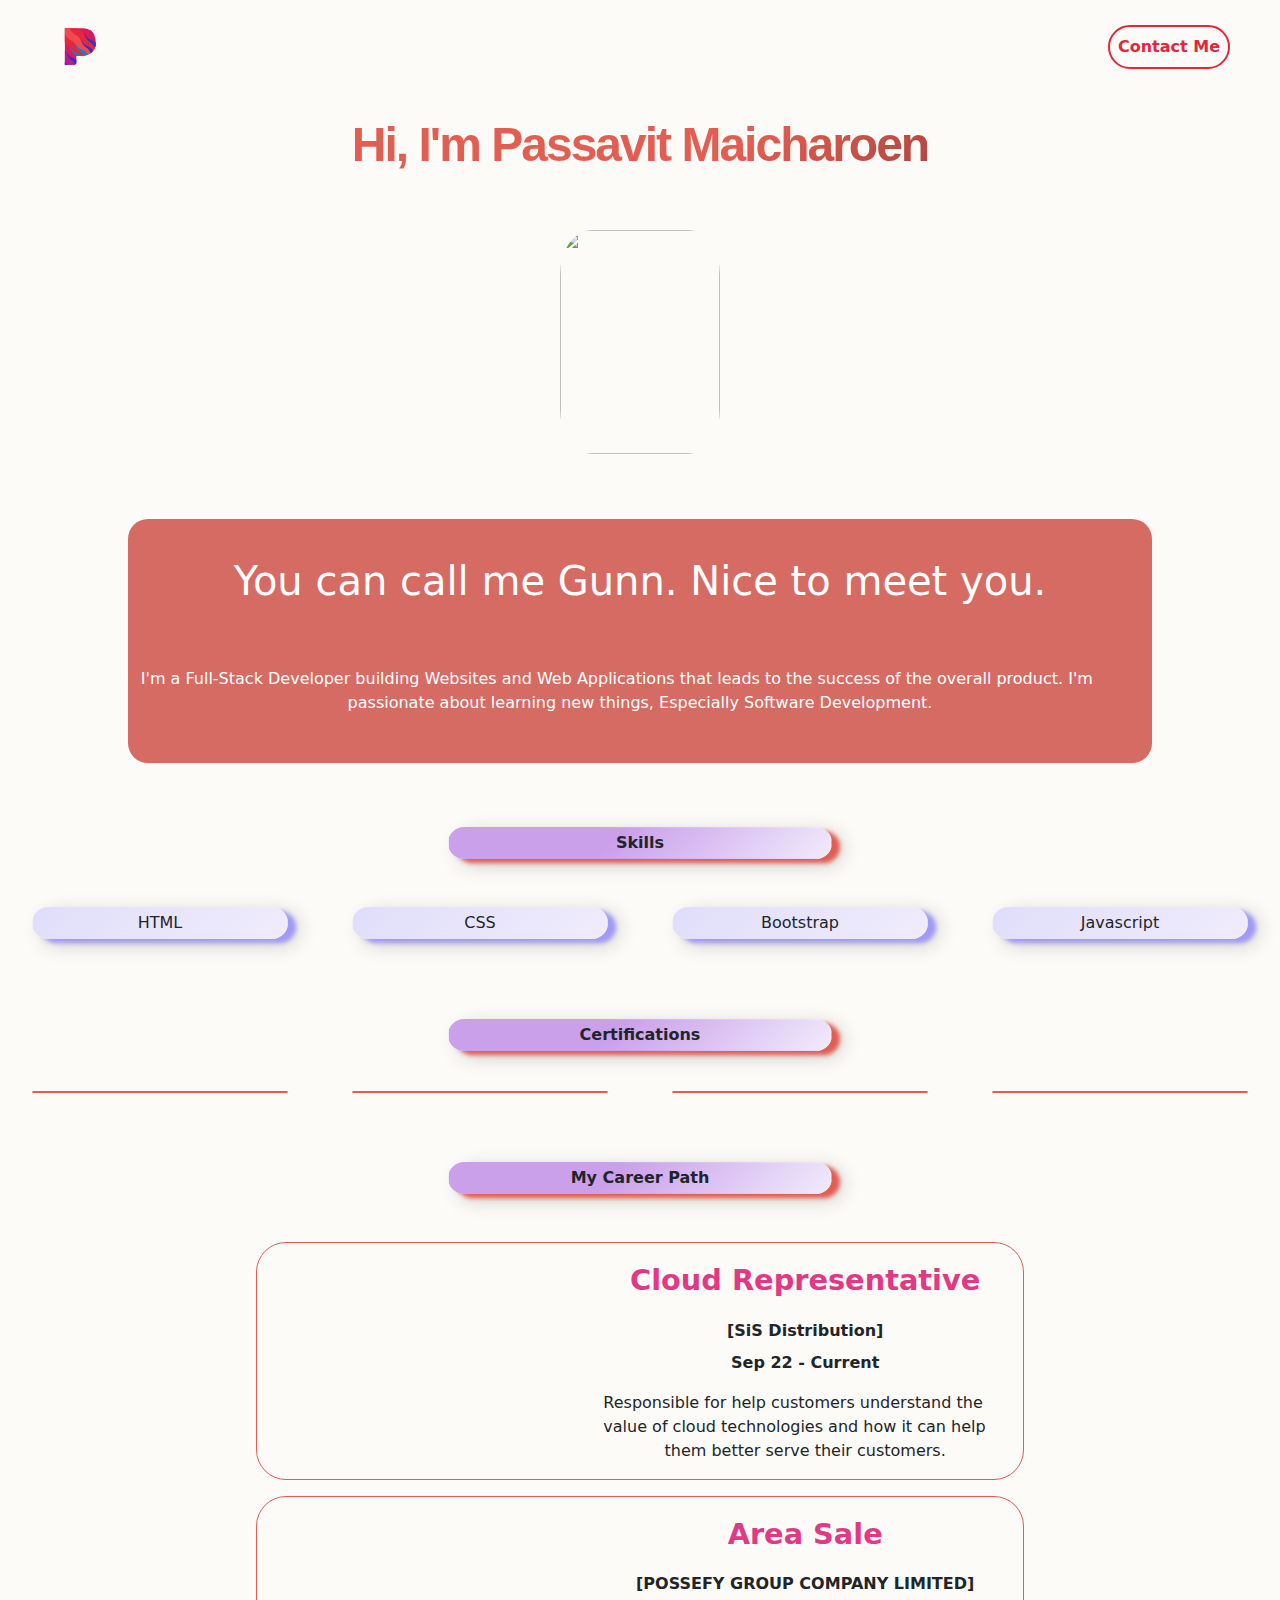
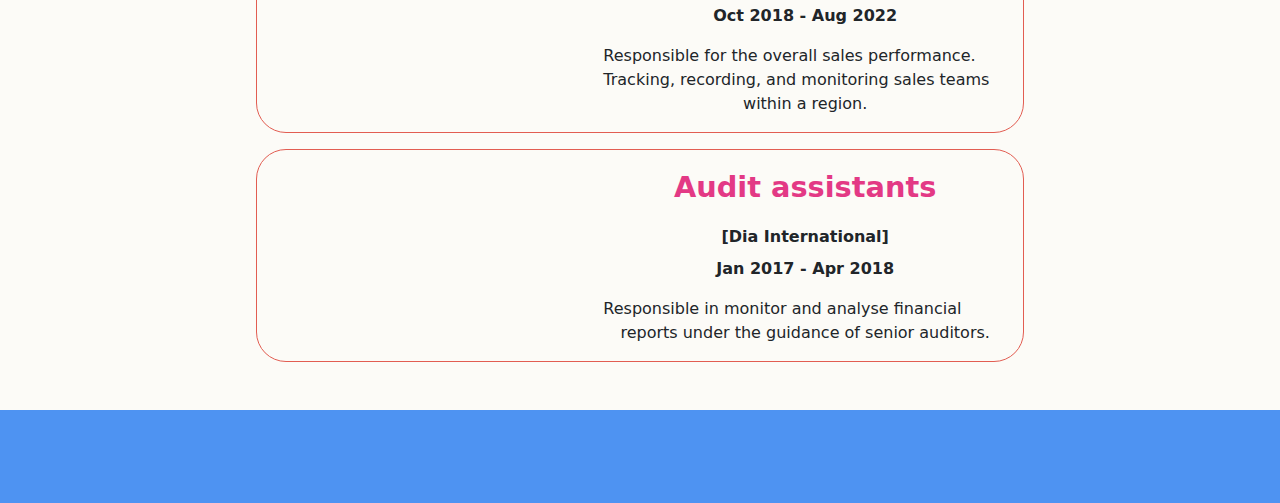
==== commit 8bb07942: "add _blank" ====
--- a/PortFolio/portfolio.html
+++ b/PortFolio/portfolio.html
@@ -1,548 +1,523 @@
-<!DOCTYPE html>
-<html lang="en">
-  <head>
-    <meta charset="UTF-8" />
-    <meta http-equiv="X-UA-Compatible" content="IE=edge" />
-    <meta name="viewport" content="width=device-width, initial-scale=1.0" />
-    <title>Gunn | Portfolio</title>
-    <link
-      rel="stylesheet"
-      href="https://cdn.jsdelivr.net/npm/bootstrap@5.2.2/dist/css/bootstrap.min.css"
-    />
-    <script
-      src="https://kit.fontawesome.com/15ce516255.js"
-      crossorigin="anonymous"
-    ></script>
-    <style>
-      * {
-        text-decoration: none;
-      }
-
-      body {
-        background-color: #fcfbf7;
-        text-align-last: center;
-      }
-
-      /*Nav Bar*/
-      .nav-bar-area {
-        padding: 19.2px 0;
-        min-height: 3.25rem;
-        display: flex;
-      }
-
-      .nav-bar-container {
-        margin: 0 50px;
-        width: 100%;
-        display: flex;
-        justify-content: space-between;
-      }
-
-      .logo > a {
-        height: 100%;
-      }
-
-      .nav-contact {
-        height: 100%;
-        display: flex;
-        align-items: center;
-      }
-
-      .nav-contact > a {
-        border: 2px solid rgb(228, 38, 61);
-        border-radius: 50px;
-        color: rgb(228, 38, 61);
-        font-size: 1rem;
-        padding: 0.5rem;
-        font-weight: bold;
-        text-decoration: none;
-      }
-
-      /*Home Page*/
-
-      .home-page-area {
-        padding-top: 2rem;
-        color: black;
-        margin-bottom: 1rem;
-      }
-
-      .home-page-container {
-        display: flex;
-        flex-direction: column;
-        align-items: center;
-      }
-
-      .home-page-container > div:first-child {
-        display: flex;
-        justify-content: center;
-        font-weight: bold;
-        font-size: 3rem;
-        margin-bottom: 24px;
-        width: 100%;
-        background: linear-gradient(
-          -45deg,
-          #dfb79e,
-          #dfb79e,
-          #2b0413,
-          #2b0413,
-          #e25d52,
-          #e25d52
-        );
-        background-size: 300%;
-        font-family: Arial, Helvetica, sans-serif;
-        letter-spacing: -2px;
-        -webkit-background-clip: text;
-        -webkit-text-fill-color: transparent;
-        animation: animated_text 6s ease-in-out infinite;
-      }
-
-      @keyframes animated_text {
-        0% {
-          background-position: 0px 50%;
-        }
-
-        50% {
-          background-position: 100% 50%;
-        }
-
-        100% {
-          background-position: 0px 50%;
-        }
-      }
-
-      .profile-picture {
-        width: 10rem;
-        height: 14rem;
-        margin: 25px 0;
-      }
-
-      .profile-picture > img {
-        border-radius: 20%;
-        width: 100%;
-        height: 100%;
-      }
-
-      /*First Essay*/
-      .essay-container {
-        display: flex;
-        flex-direction: column;
-        align-items: center;
-        margin-bottom: 2rem;
-      }
-
-      .essay-container > div {
-        padding: 2rem 1%;
-        display: flex;
-        flex-direction: column;
-        align-items: center;
-        background-color: #d66b63;
-        color: white;
-        text-align-last: center;
-        padding-bottom: 3rem;
-        width: 80%;
-      }
-
-      .essay-title {
-        border-radius: 20px 20px 0 0;
-        font-size: 2.5rem;
-        padding-bottom: 1.5rem;
-      }
-
-      .essay-container > div:last-child {
-        padding-top: 0.5rem;
-        line-height: 1.5rem;
-        border-radius: 0 0 20px 20px;
-      }
-
-      /*Skills*/
-
-      .skills-area {
-        width: 100%;
-      }
-
-      .skills-container {
-        display: flex;
-        flex-direction: column;
-      }
-
-      .skills-container-list > div {
-        display: flex;
-        flex-wrap: wrap;
-        height: 6rem;
-        justify-content: space-around;
-      }
-
-      .skills-container-list > div > div,
-      .skills-container-list > div:first-child,
-      .cer-title,
-      .recent-work-area > div:first-child {
-        width: 20%;
-        height: 2rem;
-        box-sizing: border-box;
-        background-image: linear-gradient(315deg, #f0ecfc 0%, #cba0eb 57%);
-        border: 1px solid transparent;
-        border-radius: 20px;
-        display: flex;
-        align-items: center;
-        justify-content: center;
-        margin: 5px;
-        box-shadow: 8px 4px 4px 0 #e25d52, 10px 6px 20px 0 rgba(0, 0, 0, 0.19);
-      }
-
-      .skills-container-list > div:last-child > div {
-        background-image: linear-gradient(315deg, #f0ecfc 0%, #dedcfa 110%);
-        box-shadow: 8px 4px 4px 0 #a09af5, 10px 6px 20px 0 rgba(0, 0, 0, 0.19);
-        margin-top: 1rem;
-      }
-
-      .skills-container-list > div:first-child,
-      .cer-title {
-        width: 30%;
-        height: 2rem;
-        position: relative;
-        left: 35%;
-        margin: 2rem 0;
-      }
-
-      .certification > div {
-        flex-wrap: wrap;
-        display: flex;
-        justify-content: space-around;
-      }
-
-      .certification > div > img {
-        border-radius: 10px;
-        width: 20%;
-        border: 1px solid #e25d52;
-        margin-top: 0.5rem;
-      }
-
-      /*My recent work*/
-
-      .recent-work-area {
-        margin-top: 4rem;
-        display: flex;
-        flex-direction: column;
-        align-items: center;
-      }
-
-      .recent-work-area > div:first-child {
-        width: 30%;
-        margin-bottom: 3rem;
-      }
-      .recent-work-container {
-        width: 100%;
-        display: flex;
-        flex-direction: column;
-        align-items: center;
-      }
-
-      .recent-work-container > div {
-        display: flex;
-        align-items: flex-end;
-      }
-
-      .recent-work-container > div:first-child {
-        background-image: url(https://media.istockphoto.com/vectors/futuristic-cloud-technology-background-integrated-digital-web-concept-vector-id1189773499?k=20&m=1189773499&s=612x612&w=0&h=3I6KRGL7AWwlk1ru5hgstsleLnRHkgZT93aMozboXkg=);
-        background-repeat: no-repeat;
-      }
-
-      .recent-work-container > div:nth-child(2) {
-        background-image: url(https://t3.ftcdn.net/jpg/01/71/91/78/360_F_171917878_323ub9wAXhFT91oeX30ROqmMl3sHSC1L.jpg);
-        background-repeat: no-repeat;
-        background-size: cover;
-        background-position: center;
-      }
-      .recent-work-container > div:nth-child(3) {
-        background-image: url(https://www.aigtechnologies.in/images/products/audit-management.jpg);
-        background-repeat: no-repeat;
-        background-size: cover;
-        background-position: center;
-      }
-
-      .recent-work-container > div > div {
-        width: 55%;
-      }
-      .job-container {
-        box-sizing: border-box;
-        display: flex;
-        flex-direction: column;
-        width: 60%;
-        height: auto;
-        border: 1px solid #e25d52;
-        margin-bottom: 1rem;
-        border-radius: 30px 30px 30px 30px;
-        font-weight: bold;
-        padding: 1rem;
-      }
-
-      .job-container > div > div:last-child {
-        margin-top: 1rem;
-        font-weight: normal;
-      }
-      .job-container > div > div:first-child {
-        margin-bottom: 1rem;
-        font-size: 1.8rem;
-        font-weight: bold;
-        color: #e33985;
-      }
-      .job-container > div > div:nth-child(2) {
-        margin-bottom: 0.5rem;
-      }
-
-      .skills-container-list > div:first-child,
-      .cer-title,
-      .recent-work-title {
-        font-weight: bold;
-      }
-
-      /*contact*/
-      .contact-area {
-        margin-top: 2rem;
-      }
-      .social-icons {
-        padding: 30px;
-        background-color: #4e93f2;
-        text-align: center;
-      }
-      .social-icons a {
-        color: #fff;
-        line-height: 30px;
-        font-size: 30px;
-        margin: 0 1.5rem;
-        text-decoration: none;
-      }
-      .social-icons a i {
-        line-height: 30px;
-        font-size: 2rem;
-        -webkit-transition: all 200ms ease-in;
-        -webkit-transform: scale(1);
-        -ms-transition: all 200ms ease-in;
-        -ms-transform: scale(1);
-        -moz-transition: all 200ms ease-in;
-        -moz-transform: scale(1);
-        transition: all 200ms ease-in;
-        transform: scale(1);
-      }
-      .social-icons a:hover i {
-        box-shadow: 0px 0px 150px #000000;
-        z-index: 2;
-        -webkit-transition: all 200ms ease-in;
-        -webkit-transform: scale(1.5);
-        -ms-transition: all 200ms ease-in;
-        -ms-transform: scale(1.5);
-        -moz-transition: all 200ms ease-in;
-        -moz-transform: scale(1.5);
-        transition: all 200ms ease-in;
-        transform: scale(1.5);
-      }
-    </style>
-  </head>
-
-  <body>
-    <!--Nav-->
-    <nav class="nav-bar-area">
-      <div class="nav-bar-container">
-        <div class="logo">
-          <a href="#">
-            <svg
-              xmlns="http://www.w3.org/2000/svg"
-              x="0px"
-              y="0px"
-              width="55"
-              height="55"
-              viewBox="0 0 48 48"
-              style="fill: #000000"
-            >
-              <path
-                fill="#f2494c"
-                d="M36.466,28.216c-0.225,0.225-0.461,0.439-0.709,0.653c-0.191,0.157-0.394,0.315-0.596,0.461	c-0.225,0.169-0.45,0.326-0.686,0.472c-0.124,0.09-0.27,0.169-0.405,0.236c-0.18,0.112-0.349,0.214-0.54,0.304l-0.135,0.068	c-0.522,0.261-1.065,0.48-1.622,0.655c-0.175,0.055-0.353,0.109-0.538,0.155c-0.315,0.09-0.641,0.169-0.979,0.225	c-0.675,0.124-1.361,0.18-2.07,0.18h-3.943c-0.155-0.099-0.318-0.205-0.474-0.305c-0.317-0.699-0.608-1.348-1.41-2.26	c-0.146-0.18-0.337-0.382-0.551-0.596c-0.911-0.911-1.586-1.339-2.216-1.665c-0.169-0.09-0.337-0.169-0.506-0.248	c-0.27-0.135-0.54-0.259-0.833-0.428c-0.529-0.304-1.114-0.731-1.856-1.474c-1.159-1.159-1.53-1.935-1.924-2.711	C14.159,21.264,13.833,20.6,13,19.678V9.125C13,8.504,13.504,8,14.125,8h2.914c0.36,0.495,0.563,0.934,0.788,1.361	c0.36,0.788,0.731,1.541,1.89,2.7s1.935,1.53,2.722,1.913c0.765,0.371,1.541,0.754,2.689,1.901c1.159,1.159,1.53,1.935,1.924,2.711	c0.36,0.788,0.731,1.541,1.89,2.7c1.159,1.159,1.935,1.53,2.722,1.913c0.765,0.371,1.541,0.754,2.689,1.901	c1.159,1.159,1.53,1.935,1.924,2.711C36.331,27.946,36.399,28.081,36.466,28.216z"
-              ></path>
-              <path
-                fill="#db1a58"
-                d="M13,8v32h8c1.105,0,2-0.895,2-2v-6h6c0,0,11-1,11-11S34,8,29,8H13z"
-              ></path>
-              <path
-                fill="#3231c7"
-                d="M16.51,40H13v-2.34l0.034,0.034c1.159,1.159,1.935,1.53,2.722,1.912	C16.004,39.719,16.251,39.842,16.51,40z"
-              ></path>
-              <path
-                fill="#e4273e"
-                d="M39.832,23.05c-0.068,0.236-0.351,5.743-7.712,8.232c-0.472-0.292-1.874-0.748-2.515-1.39	c-1.159-1.159-1.541-1.935-1.924-2.711c-0.236-0.484-0.472-0.968-0.889-1.541c-0.259-0.337-0.585-0.72-1.013-1.147	c-0.844-0.844-1.485-1.271-2.07-1.586c-0.214-0.124-0.427-0.236-0.641-0.337c-0.157-0.079-0.315-0.146-0.472-0.236	c-0.63-0.326-1.305-0.754-2.216-1.665c-1.159-1.159-1.541-1.935-1.924-2.711c-0.371-0.776-0.754-1.541-1.901-2.689	c-1.159-1.159-1.935-1.541-2.711-1.924c-0.281-0.124-0.551-0.259-0.844-0.439V8h10.62h0.001c1.202,1.219,1.996,1.611,2.789,2.001	c0.776,0.371,1.53,0.742,2.689,1.901s1.541,1.924,1.913,2.7c0.383,0.776,0.754,1.541,1.913,2.7c1.159,1.159,1.946,1.541,2.723,1.924	c0.765,0.382,1.541,0.754,2.678,1.901C38.954,21.759,39.54,22.589,39.832,23.05z"
-              ></path>
-              <path
-                fill="#f2494c"
-                d="M36.679,28.76C33.947,31.097,31.905,32,29,32c-2.152,0-4.775-0.088-4.854-0.097	c-0.317-0.699-0.984-1.93-1.786-2.843c-0.146-0.18-0.337-0.382-0.551-0.596c-0.911-0.911-1.586-1.339-2.216-1.665	c-0.169-0.09-0.337-0.169-0.506-0.248c-0.27-0.135-0.54-0.259-0.833-0.428c-0.529-0.304-0.495-1.579-1.238-2.322	c-1.159-1.159-1.808-1.946-2.202-2.723C14.5,20.404,13.833,20.6,13,19.678V8h4.039c0.36,0.495,0.563,0.934,0.788,1.361	c0.36,0.788,0.731,1.541,1.89,2.7s1.935,1.53,2.722,1.913c0.765,0.371,1.541,0.754,2.689,1.901c1.159,1.159,1.53,1.935,1.924,2.711	c0.36,0.788,0.731,1.541,1.89,2.7c1.159,1.159,1.935,1.53,2.722,1.913c0.765,0.371,1.541,0.754,2.689,1.901	c1.159,1.159,1.53,1.935,1.924,2.711C36.331,27.946,36.612,28.625,36.679,28.76z"
-              ></path>
-              <path
-                fill="#b11e93"
-                d="M23,38L23,38c0,1.105-0.895,2-2,2h-0.125H13V28.131c0.056,0.045-0.067-0.199,0-0.131	c0.259,0.259,0.82,0.775,1,1c0,0,0-0.011,0,0c0.653,0.776,0.811,1.415,1.104,2.022c0.382,0.765,0.754,1.553,1.913,2.7	c1.159,1.159,1.946,1.541,2.723,1.924c0.765,0.371,1.53,0.743,2.678,1.89C22.675,37.795,22.82,37.786,23,38z"
-              ></path>
-              <path
-                fill="#3231c7"
-                d="M23,35.641v1.609V38c0,1.105-0.895,2-2,2h0c0,0,0.756-1.756-0.497-3.009	c-0.405-0.394-0.81-0.686-1.406-1.046c-0.585-0.36-1.226-0.821-1.733-1.327c-1.001-1.013-1.868-2.115-2.396-3.431	c-0.112-0.281-0.214-0.551-0.304-0.821c-0.135-0.349-0.259-0.675-0.428-1.001C14.09,29.082,13.203,28.259,13,28	c0.517,0.416,1.146,0.599,1.585,1.128c0.428,0.517,0.776,1.136,1.125,1.665c0.045,0.068,0.079,0.124,0.135,0.18	c0.675,0.945,1.609,1.71,2.565,2.329c0.045,0.023,0.079,0.056,0.124,0.068c0.472,0.292,0.945,0.495,1.496,0.686	c0.596,0.191,1.361,0.517,2.002,0.923C22.381,35.191,22.696,35.416,23,35.641z"
-              ></path>
-              <path
-                fill="#3231c7"
-                d="M40,21c-0.011,0.236,0,2.317-0.635,3.942l-0.257-0.387l-0.641-0.833l-1.305-1.597	c-0.405-0.506-0.81-0.934-1.316-1.294c-0.484-0.382-1.193-0.742-1.845-1.271c-0.641-0.506-1.17-1.091-1.654-1.688	c-0.472-0.596-0.911-1.249-1.237-1.958c-0.214-0.472-0.36-0.934-0.529-1.373c-0.079-0.225-0.169-0.45-0.27-0.664	c-0.304-0.63-0.589-1.237-1.039-1.8c0.563,0.45,0.983,0.956,1.444,1.553c0.371,0.484,0.675,1.013,0.99,1.485	c0.079,0.112,0.146,0.214,0.225,0.315c0.754,0.956,1.789,1.811,2.824,2.385c0.101,0.056,0.191,0.101,0.281,0.146	c0.563,0.281,1.215,0.45,1.98,0.788c0.765,0.337,1.496,0.821,2.126,1.316C39.457,20.326,40,21,40,21z"
-              ></path>
-              <path
-                fill="#3231c7"
-                d="M37.687,27.752c-0.13,0.17-1.285,1.309-2.267,2.03l-0.31-0.69c-0.23-0.59-0.38-0.99-0.67-1.44	c-0.26-0.44-0.63-0.9-0.99-1.3c-0.38-0.41-0.75-0.74-1.23-1.05c-0.47-0.3-1.11-0.65-1.63-1.11c-0.52-0.45-0.95-0.94-1.35-1.45	c-0.4-0.51-0.77-1.07-1.03-1.68c-0.14-0.35-0.26-0.69-0.38-1.01c-0.09-0.24-0.306-0.517-0.426-0.747	c-0.27-0.54-0.427-1.112-0.817-1.592c0.48,0.39,0.853,0.939,1.243,1.439c0.33,0.42,0.61,0.91,0.88,1.34	c0.05,0.08,0.09,0.15,0.14,0.22c0.66,0.93,1.63,1.73,2.59,2.29c0.05,0.03,0.1,0.06,0.16,0.08c0.43,0.23,0.89,0.38,1.45,0.6	c0.63,0.24,1.28,0.6,1.84,1.01c0.55,0.42,1.06,0.84,1.56,1.37C36.9,26.522,37.387,27.262,37.687,27.752z"
-              ></path>
-              <path
-                fill="#e4273e"
-                d="M28.419,29.365c-1.02-1.02-1.7-1.36-2.39-1.69c-0.69-0.34-0.845-1.023-1.875-2.053 c-1.02-1.02-1.726-2.602-2.056-3.293c-0.34-0.69-0.416-1.098-1.446-2.128c-1.02-1.02-1.7-1.36-2.39-1.69 c-0.69-0.34-1.611-0.732-2.641-1.762c-1.02-1.02-1.562-1.639-1.892-2.329c-0.2-0.41-0.379-0.948-0.729-1.428V21 c0.49,0.35,0.879,0.523,1.289,0.733c0.65,0.3,1.091,0.899,1.991,1.769l0.03,0.03c0.06,0.04,0.13,0.11,0.2,0.18 c1.03,1.03,1.539,2.702,1.879,3.402c0.33,0.68,0.67,1.37,1.69,2.39c1.03,1.03,1.72,1.36,2.41,1.71 c0.27,0.12,0.523,0.565,0.803,0.725c0,0,1.1,0.065,2.708,0.06c0.313-0.001,1,0,1,0s2.166,0.049,2.999-0.029 C29.719,31.481,29.109,30.055,28.419,29.365z"
-              ></path>
-              <path
-                fill="#0288d1"
-                d="M27,32h-4l-0.01,0.157c-0.157-0.112-0.337-0.225-0.529-0.337c-0.585-0.36-1.226-0.821-1.733-1.327	c-1.001-1.013-1.868-2.115-2.396-3.431c-0.079-0.191-0.146-0.382-0.214-0.563c-0.157-0.439-0.315-0.855-0.517-1.26	c-0.225-0.428-0.495-0.844-0.788-1.237l-0.034-0.034c-0.079-0.124-0.18-0.236-0.27-0.36c0.517,0.416,1.001,0.866,1.44,1.395	c0.428,0.517,0.776,1.136,1.125,1.665c0.112,0.18,0.248,0.349,0.382,0.506c0.653,0.799,1.474,1.451,2.318,2.002	c0.146,0.09,0.304,0.18,0.45,0.259c0.371,0.191,0.754,0.349,1.17,0.495c0.596,0.191,1.361,0.517,2.002,0.923	C25.96,31.201,27.14,32.063,27,32z"
-              ></path>
-              <path
-                fill="#0288d1"
-                d="M33.286,31.079C32.533,31.63,30.252,32.031,29.99,32c-0.079-0.135-0.158-0.27-0.236-0.394	c-0.349-0.574-0.63-0.956-1.069-1.451c-0.405-0.472-0.821-0.855-1.339-1.204c-0.517-0.337-1.249-0.754-1.834-1.271	c-0.596-0.517-1.091-1.08-1.541-1.654c-0.461-0.585-0.877-1.237-1.17-1.924c-0.18-0.416-0.315-0.821-0.472-1.215	c-0.09-0.248-0.191-0.495-0.315-0.731c-0.292-0.619-0.697-1.193-1.136-1.744c0.551,0.439,1.069,0.934,1.519,1.496	c0.405,0.495,0.72,1.069,1.046,1.553c0.045,0.068,0.09,0.135,0.135,0.202c0.776,1.035,1.868,1.924,2.948,2.531	c0.011,0,0.011,0.011,0.022,0.011c0.551,0.304,1.103,0.472,1.834,0.754c0.731,0.281,1.474,0.72,2.104,1.181	c0.619,0.428,1.271,1.091,1.733,1.665C32.543,30.189,33.004,30.674,33.286,31.079z"
-              ></path>
-              <path
-                fill="#b11e93"
-                d="M38.852,14.415c-0.96-2.195-2.23-3.842-4.295-5.009c0.585,1.057,0.856,1.924,2.352,3.42 C37.73,13.648,38.278,14.111,38.852,14.415z"
-              ></path>
-              <path
-                fill="#3231c7"
-                d="M16.364,40H13v-2.474l0.032,0.036c1.11,1.225,1.854,1.617,2.609,2.022	C15.879,39.703,16.116,39.833,16.364,40z"
-              ></path>
-            </svg>
-          </a>
-        </div>
-        <div class="nav-contact">
-          <a href="#"> Contact Me </a>
-        </div>
-      </div>
-    </nav>
-
-    <!--Home Page-->
-    <header class="home-page-area">
-      <div class="home-page-container">
-        <div>Hi, I'm Passavit Maicharoen</div>
-
-        <div class="profile-picture">
-          <img
-            src="https://github.com/passavit1/Full-stack-developer/blob/main/PortFolio/641452%20copy.jpeg?raw=true"
-            alt=""
-          />
-        </div>
-      </div>
-      <img src="" alt="" />
-    </header>
-
-    <!--First Essay-->
-    <section class="essay-area">
-      <div class="essay-container">
-        <div class="essay-title">You can call me Gunn. Nice to meet you.</div>
-        <div>
-          I'm a Full-Stack Developer building Websites and Web Applications that
-          leads to the success of the overall product. I'm passionate about
-          learning new things, Especially Software Development.
-        </div>
-      </div>
-    </section>
-
-    <!--Skills-->
-    <section class="skills-area">
-      <div class="skills-container">
-        <div class="skills-container-list">
-          <div>Skills</div>
-          <div>
-            <div>HTML</div>
-            <div>CSS</div>
-            <div>Bootstrap</div>
-            <div>Javascript</div>
-          </div>
-        </div>
-        <div class="certification">
-          <div class="cer-title">Certifications</div>
-          <div>
-            <img
-              src="https://github.com/passavit1/Full-stack-developer/blob/main/PortFolio/Certificate%20for%20B.%20CSS%20%E0%B9%81%E0%B8%A5%E0%B8%B0%20HTML_page-0001.jpg?raw=true"
-              alt=""
-            />
-            <img
-              src="https://github.com/passavit1/Full-stack-developer/blob/main/PortFolio/Sololearn%20-%20python%20for%20biginner_page-0001.jpg?raw=true"
-              alt=""
-            />
-            <img
-              src="https://github.com/passavit1/Full-stack-developer/blob/main/PortFolio/Chula%20Learn%20Python%20Language%20Basics%20and%20Fundamental%20Data%20Processing.jpg?raw=true"
-              alt=""
-            />
-            <img
-              src="https://github.com/passavit1/Full-stack-developer/blob/main/PortFolio/Chula%20Learn%20Python%20Data%20Processing%20with%20NumPy%20and%20Matplotlib.jpg?raw=true"
-              alt=""
-            />
-          </div>
-        </div>
-      </div>
-    </section>
-
-    <!--My recent work-->
-    <section class="recent-work-area">
-      <div class="recent-work-title">My Career Path</div>
-      <div class="recent-work-container">
-        <div class="job-container">
-          <div>
-            <div>Cloud Representative</div>
-            <div>[SiS Distribution]</div>
-            <div>Sep 22 - Current</div>
-            <div>
-              Responsible for help customers understand the value of cloud
-              technologies and how it can help them better serve their
-              customers.
-            </div>
-          </div>
-        </div>
-        <div class="job-container">
-          <div>
-            <div>Area Sale</div>
-            <div>[POSSEFY GROUP COMPANY LIMITED]</div>
-            <div>Oct 2018 - Aug 2022</div>
-            <div>
-              Responsible for the overall sales performance. Tracking,
-              recording, and monitoring sales teams within a region.
-            </div>
-          </div>
-        </div>
-        <div class="job-container">
-          <div>
-            <div>Audit assistants</div>
-            <div>[Dia International]</div>
-            <div>Jan 2017 - Apr 2018</div>
-            <div>
-              Responsible in monitor and analyse financial reports under the
-              guidance of senior auditors.
-            </div>
-          </div>
-        </div>
-      </div>
-    </section>
-
-    <!--My Project-->
-    <section class="project-area">
-      <div class="project-container"></div>
-    </section>
-
-    <!--My Contact-->
-    <section class="contact-area">
-      <div class="social-icons">
-        <a href="#" title="facebook">
-          <i class="fa fa-facebook-square" aria-hidden="true"></i>
-        </a>
-        <a href="#" title="twitter">
-          <i class="fa fa-twitter-square" aria-hidden="true"></i>
-        </a>
-        <a href="#" title="instagram">
-          <i class="fa fa-instagram" aria-hidden="true"></i>
-        </a>
-        <a href="#" title="linkedin">
-          <i class="fa fa-linkedin-square" aria-hidden="true"></i>
-        </a>
-      </div>
-    </section>
-  </body>
-</html>
+<!DOCTYPE html>
+<html lang="en">
+
+<head>
+  <meta charset="UTF-8" />
+  <meta http-equiv="X-UA-Compatible" content="IE=edge" />
+  <meta name="viewport" content="width=device-width, initial-scale=1.0" />
+  <title>Gunn | Portfolio</title>
+  <link rel="stylesheet" href="https://cdn.jsdelivr.net/npm/bootstrap@5.2.2/dist/css/bootstrap.min.css" />
+  <script src="https://kit.fontawesome.com/15ce516255.js" crossorigin="anonymous"></script>
+  <style>
+    * {
+      text-decoration: none;
+    }
+
+    body {
+      background-color: #fcfbf7;
+      text-align-last: center;
+    }
+
+    /*Nav Bar*/
+    .nav-bar-area {
+      padding: 19.2px 0;
+      min-height: 3.25rem;
+      display: flex;
+    }
+
+    .nav-bar-container {
+      margin: 0 50px;
+      width: 100%;
+      display: flex;
+      justify-content: space-between;
+    }
+
+    .logo>a {
+      height: 100%;
+    }
+
+    .nav-contact {
+      height: 100%;
+      display: flex;
+      align-items: center;
+    }
+
+    .nav-contact>a {
+      border: 2px solid rgb(228, 38, 61);
+      border-radius: 50px;
+      color: rgb(228, 38, 61);
+      font-size: 1rem;
+      padding: 0.5rem;
+      font-weight: bold;
+      text-decoration: none;
+    }
+
+    /*Home Page*/
+
+    .home-page-area {
+      padding-top: 1rem;
+      color: black;
+      margin-bottom: 1rem;
+    }
+
+    .home-page-container {
+      display: flex;
+      flex-direction: column;
+      align-items: center;
+    }
+
+    .home-page-container>div:first-child {
+      display: flex;
+      justify-content: center;
+      font-weight: bold;
+      font-size: 3rem;
+      margin-bottom: 24px;
+      width: 100%;
+      background: linear-gradient(-45deg,
+          #dfb79e,
+          #dfb79e,
+          #2b0413,
+          #2b0413,
+          #e25d52,
+          #e25d52);
+      background-size: 300%;
+      font-family: Arial, Helvetica, sans-serif;
+      letter-spacing: -2px;
+      -webkit-background-clip: text;
+      -webkit-text-fill-color: transparent;
+      animation: animated_text 6s ease-in-out infinite;
+    }
+
+    @keyframes animated_text {
+      0% {
+        background-position: 0px 50%;
+      }
+
+      50% {
+        background-position: 100% 50%;
+      }
+
+      100% {
+        background-position: 0px 50%;
+      }
+    }
+
+    .profile-picture {
+      width: 10rem;
+      height: 14rem;
+      margin: 25px 0;
+    }
+
+    .profile-picture>img {
+      border-radius: 20%;
+      width: 100%;
+      height: 100%;
+    }
+
+    /*First Essay*/
+    .essay-container {
+      display: flex;
+      flex-direction: column;
+      align-items: center;
+      margin-bottom: 2rem;
+    }
+
+    .essay-container>div {
+      padding: 2rem 1%;
+      display: flex;
+      flex-direction: column;
+      align-items: center;
+      background-color: #d66b63;
+      color: white;
+      text-align-last: center;
+      padding-bottom: 3rem;
+      width: 80%;
+    }
+
+    .essay-title {
+      border-radius: 20px 20px 0 0;
+      font-size: 2.5rem;
+      padding-bottom: 1.5rem;
+    }
+
+    .essay-container>div:last-child {
+      padding-top: 0.5rem;
+      line-height: 1.5rem;
+      border-radius: 0 0 20px 20px;
+    }
+
+    /*Skills*/
+
+    .skills-area {
+      width: 100%;
+    }
+
+    .skills-container {
+      display: flex;
+      flex-direction: column;
+    }
+
+    .skills-container-list>div {
+      display: flex;
+      flex-wrap: wrap;
+      height: 6rem;
+      justify-content: space-around;
+    }
+
+    .skills-container-list>div>div,
+    .skills-container-list>div:first-child,
+    .cer-title,
+    .recent-work-area>div:first-child {
+      width: 20%;
+      height: 2rem;
+      box-sizing: border-box;
+      background-image: linear-gradient(315deg, #f0ecfc 0%, #cba0eb 57%);
+      border: 1px solid transparent;
+      border-radius: 20px;
+      display: flex;
+      align-items: center;
+      justify-content: center;
+      margin: 5px;
+      box-shadow: 8px 4px 4px 0 #e25d52, 10px 6px 20px 0 rgba(0, 0, 0, 0.19);
+    }
+
+    .skills-container-list>div:last-child>div {
+      background-image: linear-gradient(315deg, #f0ecfc 0%, #dedcfa 110%);
+      box-shadow: 8px 4px 4px 0 #a09af5, 10px 6px 20px 0 rgba(0, 0, 0, 0.19);
+      margin-top: 1rem;
+    }
+
+    .skills-container-list>div:first-child,
+    .cer-title {
+      width: 30%;
+      height: 2rem;
+      position: relative;
+      left: 35%;
+      margin: 2rem 0;
+    }
+
+    .certification>div {
+      flex-wrap: wrap;
+      display: flex;
+      justify-content: space-around;
+    }
+
+    .certification>div>img {
+      border-radius: 10px;
+      width: 20%;
+      border: 1px solid #e25d52;
+      margin-top: 0.5rem;
+    }
+
+    /*My recent work*/
+
+    .recent-work-area {
+      margin-top: 4rem;
+      display: flex;
+      flex-direction: column;
+      align-items: center;
+    }
+
+    .recent-work-area>div:first-child {
+      width: 30%;
+      margin-bottom: 3rem;
+    }
+
+    .recent-work-container {
+      width: 100%;
+      display: flex;
+      flex-direction: column;
+      align-items: center;
+    }
+
+    .recent-work-container>div {
+      display: flex;
+      align-items: flex-end;
+    }
+
+    .recent-work-container>div:first-child {
+      background-image: url(https://media.istockphoto.com/vectors/futuristic-cloud-technology-background-integrated-digital-web-concept-vector-id1189773499?k=20&m=1189773499&s=612x612&w=0&h=3I6KRGL7AWwlk1ru5hgstsleLnRHkgZT93aMozboXkg=);
+      background-repeat: no-repeat;
+    }
+
+    .recent-work-container>div:nth-child(2) {
+      background-image: url(https://t3.ftcdn.net/jpg/01/71/91/78/360_F_171917878_323ub9wAXhFT91oeX30ROqmMl3sHSC1L.jpg);
+      background-repeat: no-repeat;
+      background-size: cover;
+      background-position: center;
+    }
+
+    .recent-work-container>div:nth-child(3) {
+      background-image: url(https://www.aigtechnologies.in/images/products/audit-management.jpg);
+      background-repeat: no-repeat;
+      background-size: cover;
+      background-position: center;
+    }
+
+    .recent-work-container>div>div {
+      width: 55%;
+    }
+
+    .job-container {
+      box-sizing: border-box;
+      display: flex;
+      flex-direction: column;
+      width: 60%;
+      height: auto;
+      border: 1px solid #e25d52;
+      margin-bottom: 1rem;
+      border-radius: 30px 30px 30px 30px;
+      font-weight: bold;
+      padding: 1rem;
+    }
+
+    .job-container>div>div:last-child {
+      margin-top: 1rem;
+      font-weight: normal;
+    }
+
+    .job-container>div>div:first-child {
+      margin-bottom: 1rem;
+      font-size: 1.8rem;
+      font-weight: bold;
+      color: #e33985;
+    }
+
+    .job-container>div>div:nth-child(2) {
+      margin-bottom: 0.5rem;
+    }
+
+    .skills-container-list>div:first-child,
+    .cer-title,
+    .recent-work-title {
+      font-weight: bold;
+    }
+
+    /*contact*/
+    .contact-area {
+      margin-top: 2rem;
+    }
+
+    .social-icons {
+      padding: 30px;
+      background-color: #4e93f2;
+      text-align: center;
+    }
+
+    .social-icons a {
+      color: #fff;
+      line-height: 30px;
+      font-size: 30px;
+      margin: 0 1.5rem;
+      text-decoration: none;
+    }
+
+    .social-icons a i {
+      line-height: 30px;
+      font-size: 2rem;
+      -webkit-transition: all 200ms ease-in;
+      -webkit-transform: scale(1);
+      -ms-transition: all 200ms ease-in;
+      -ms-transform: scale(1);
+      -moz-transition: all 200ms ease-in;
+      -moz-transform: scale(1);
+      transition: all 200ms ease-in;
+      transform: scale(1);
+    }
+
+    .social-icons a:hover i {
+      box-shadow: 0px 0px 150px #000000;
+      z-index: 2;
+      -webkit-transition: all 200ms ease-in;
+      -webkit-transform: scale(1.5);
+      -ms-transition: all 200ms ease-in;
+      -ms-transform: scale(1.5);
+      -moz-transition: all 200ms ease-in;
+      -moz-transform: scale(1.5);
+      transition: all 200ms ease-in;
+      transform: scale(1.5);
+    }
+  </style>
+</head>
+
+<body>
+  <!--Nav-->
+  <nav class="nav-bar-area">
+    <div class="nav-bar-container">
+      <div class="logo">
+        <a href="#">
+          <svg xmlns="http://www.w3.org/2000/svg" x="0px" y="0px" width="55" height="55" viewBox="0 0 48 48"
+            style="fill: #000000">
+            <path fill="#f2494c"
+              d="M36.466,28.216c-0.225,0.225-0.461,0.439-0.709,0.653c-0.191,0.157-0.394,0.315-0.596,0.461	c-0.225,0.169-0.45,0.326-0.686,0.472c-0.124,0.09-0.27,0.169-0.405,0.236c-0.18,0.112-0.349,0.214-0.54,0.304l-0.135,0.068	c-0.522,0.261-1.065,0.48-1.622,0.655c-0.175,0.055-0.353,0.109-0.538,0.155c-0.315,0.09-0.641,0.169-0.979,0.225	c-0.675,0.124-1.361,0.18-2.07,0.18h-3.943c-0.155-0.099-0.318-0.205-0.474-0.305c-0.317-0.699-0.608-1.348-1.41-2.26	c-0.146-0.18-0.337-0.382-0.551-0.596c-0.911-0.911-1.586-1.339-2.216-1.665c-0.169-0.09-0.337-0.169-0.506-0.248	c-0.27-0.135-0.54-0.259-0.833-0.428c-0.529-0.304-1.114-0.731-1.856-1.474c-1.159-1.159-1.53-1.935-1.924-2.711	C14.159,21.264,13.833,20.6,13,19.678V9.125C13,8.504,13.504,8,14.125,8h2.914c0.36,0.495,0.563,0.934,0.788,1.361	c0.36,0.788,0.731,1.541,1.89,2.7s1.935,1.53,2.722,1.913c0.765,0.371,1.541,0.754,2.689,1.901c1.159,1.159,1.53,1.935,1.924,2.711	c0.36,0.788,0.731,1.541,1.89,2.7c1.159,1.159,1.935,1.53,2.722,1.913c0.765,0.371,1.541,0.754,2.689,1.901	c1.159,1.159,1.53,1.935,1.924,2.711C36.331,27.946,36.399,28.081,36.466,28.216z">
+            </path>
+            <path fill="#db1a58" d="M13,8v32h8c1.105,0,2-0.895,2-2v-6h6c0,0,11-1,11-11S34,8,29,8H13z"></path>
+            <path fill="#3231c7"
+              d="M16.51,40H13v-2.34l0.034,0.034c1.159,1.159,1.935,1.53,2.722,1.912	C16.004,39.719,16.251,39.842,16.51,40z">
+            </path>
+            <path fill="#e4273e"
+              d="M39.832,23.05c-0.068,0.236-0.351,5.743-7.712,8.232c-0.472-0.292-1.874-0.748-2.515-1.39	c-1.159-1.159-1.541-1.935-1.924-2.711c-0.236-0.484-0.472-0.968-0.889-1.541c-0.259-0.337-0.585-0.72-1.013-1.147	c-0.844-0.844-1.485-1.271-2.07-1.586c-0.214-0.124-0.427-0.236-0.641-0.337c-0.157-0.079-0.315-0.146-0.472-0.236	c-0.63-0.326-1.305-0.754-2.216-1.665c-1.159-1.159-1.541-1.935-1.924-2.711c-0.371-0.776-0.754-1.541-1.901-2.689	c-1.159-1.159-1.935-1.541-2.711-1.924c-0.281-0.124-0.551-0.259-0.844-0.439V8h10.62h0.001c1.202,1.219,1.996,1.611,2.789,2.001	c0.776,0.371,1.53,0.742,2.689,1.901s1.541,1.924,1.913,2.7c0.383,0.776,0.754,1.541,1.913,2.7c1.159,1.159,1.946,1.541,2.723,1.924	c0.765,0.382,1.541,0.754,2.678,1.901C38.954,21.759,39.54,22.589,39.832,23.05z">
+            </path>
+            <path fill="#f2494c"
+              d="M36.679,28.76C33.947,31.097,31.905,32,29,32c-2.152,0-4.775-0.088-4.854-0.097	c-0.317-0.699-0.984-1.93-1.786-2.843c-0.146-0.18-0.337-0.382-0.551-0.596c-0.911-0.911-1.586-1.339-2.216-1.665	c-0.169-0.09-0.337-0.169-0.506-0.248c-0.27-0.135-0.54-0.259-0.833-0.428c-0.529-0.304-0.495-1.579-1.238-2.322	c-1.159-1.159-1.808-1.946-2.202-2.723C14.5,20.404,13.833,20.6,13,19.678V8h4.039c0.36,0.495,0.563,0.934,0.788,1.361	c0.36,0.788,0.731,1.541,1.89,2.7s1.935,1.53,2.722,1.913c0.765,0.371,1.541,0.754,2.689,1.901c1.159,1.159,1.53,1.935,1.924,2.711	c0.36,0.788,0.731,1.541,1.89,2.7c1.159,1.159,1.935,1.53,2.722,1.913c0.765,0.371,1.541,0.754,2.689,1.901	c1.159,1.159,1.53,1.935,1.924,2.711C36.331,27.946,36.612,28.625,36.679,28.76z">
+            </path>
+            <path fill="#b11e93"
+              d="M23,38L23,38c0,1.105-0.895,2-2,2h-0.125H13V28.131c0.056,0.045-0.067-0.199,0-0.131	c0.259,0.259,0.82,0.775,1,1c0,0,0-0.011,0,0c0.653,0.776,0.811,1.415,1.104,2.022c0.382,0.765,0.754,1.553,1.913,2.7	c1.159,1.159,1.946,1.541,2.723,1.924c0.765,0.371,1.53,0.743,2.678,1.89C22.675,37.795,22.82,37.786,23,38z">
+            </path>
+            <path fill="#3231c7"
+              d="M23,35.641v1.609V38c0,1.105-0.895,2-2,2h0c0,0,0.756-1.756-0.497-3.009	c-0.405-0.394-0.81-0.686-1.406-1.046c-0.585-0.36-1.226-0.821-1.733-1.327c-1.001-1.013-1.868-2.115-2.396-3.431	c-0.112-0.281-0.214-0.551-0.304-0.821c-0.135-0.349-0.259-0.675-0.428-1.001C14.09,29.082,13.203,28.259,13,28	c0.517,0.416,1.146,0.599,1.585,1.128c0.428,0.517,0.776,1.136,1.125,1.665c0.045,0.068,0.079,0.124,0.135,0.18	c0.675,0.945,1.609,1.71,2.565,2.329c0.045,0.023,0.079,0.056,0.124,0.068c0.472,0.292,0.945,0.495,1.496,0.686	c0.596,0.191,1.361,0.517,2.002,0.923C22.381,35.191,22.696,35.416,23,35.641z">
+            </path>
+            <path fill="#3231c7"
+              d="M40,21c-0.011,0.236,0,2.317-0.635,3.942l-0.257-0.387l-0.641-0.833l-1.305-1.597	c-0.405-0.506-0.81-0.934-1.316-1.294c-0.484-0.382-1.193-0.742-1.845-1.271c-0.641-0.506-1.17-1.091-1.654-1.688	c-0.472-0.596-0.911-1.249-1.237-1.958c-0.214-0.472-0.36-0.934-0.529-1.373c-0.079-0.225-0.169-0.45-0.27-0.664	c-0.304-0.63-0.589-1.237-1.039-1.8c0.563,0.45,0.983,0.956,1.444,1.553c0.371,0.484,0.675,1.013,0.99,1.485	c0.079,0.112,0.146,0.214,0.225,0.315c0.754,0.956,1.789,1.811,2.824,2.385c0.101,0.056,0.191,0.101,0.281,0.146	c0.563,0.281,1.215,0.45,1.98,0.788c0.765,0.337,1.496,0.821,2.126,1.316C39.457,20.326,40,21,40,21z">
+            </path>
+            <path fill="#3231c7"
+              d="M37.687,27.752c-0.13,0.17-1.285,1.309-2.267,2.03l-0.31-0.69c-0.23-0.59-0.38-0.99-0.67-1.44	c-0.26-0.44-0.63-0.9-0.99-1.3c-0.38-0.41-0.75-0.74-1.23-1.05c-0.47-0.3-1.11-0.65-1.63-1.11c-0.52-0.45-0.95-0.94-1.35-1.45	c-0.4-0.51-0.77-1.07-1.03-1.68c-0.14-0.35-0.26-0.69-0.38-1.01c-0.09-0.24-0.306-0.517-0.426-0.747	c-0.27-0.54-0.427-1.112-0.817-1.592c0.48,0.39,0.853,0.939,1.243,1.439c0.33,0.42,0.61,0.91,0.88,1.34	c0.05,0.08,0.09,0.15,0.14,0.22c0.66,0.93,1.63,1.73,2.59,2.29c0.05,0.03,0.1,0.06,0.16,0.08c0.43,0.23,0.89,0.38,1.45,0.6	c0.63,0.24,1.28,0.6,1.84,1.01c0.55,0.42,1.06,0.84,1.56,1.37C36.9,26.522,37.387,27.262,37.687,27.752z">
+            </path>
+            <path fill="#e4273e"
+              d="M28.419,29.365c-1.02-1.02-1.7-1.36-2.39-1.69c-0.69-0.34-0.845-1.023-1.875-2.053 c-1.02-1.02-1.726-2.602-2.056-3.293c-0.34-0.69-0.416-1.098-1.446-2.128c-1.02-1.02-1.7-1.36-2.39-1.69 c-0.69-0.34-1.611-0.732-2.641-1.762c-1.02-1.02-1.562-1.639-1.892-2.329c-0.2-0.41-0.379-0.948-0.729-1.428V21 c0.49,0.35,0.879,0.523,1.289,0.733c0.65,0.3,1.091,0.899,1.991,1.769l0.03,0.03c0.06,0.04,0.13,0.11,0.2,0.18 c1.03,1.03,1.539,2.702,1.879,3.402c0.33,0.68,0.67,1.37,1.69,2.39c1.03,1.03,1.72,1.36,2.41,1.71 c0.27,0.12,0.523,0.565,0.803,0.725c0,0,1.1,0.065,2.708,0.06c0.313-0.001,1,0,1,0s2.166,0.049,2.999-0.029 C29.719,31.481,29.109,30.055,28.419,29.365z">
+            </path>
+            <path fill="#0288d1"
+              d="M27,32h-4l-0.01,0.157c-0.157-0.112-0.337-0.225-0.529-0.337c-0.585-0.36-1.226-0.821-1.733-1.327	c-1.001-1.013-1.868-2.115-2.396-3.431c-0.079-0.191-0.146-0.382-0.214-0.563c-0.157-0.439-0.315-0.855-0.517-1.26	c-0.225-0.428-0.495-0.844-0.788-1.237l-0.034-0.034c-0.079-0.124-0.18-0.236-0.27-0.36c0.517,0.416,1.001,0.866,1.44,1.395	c0.428,0.517,0.776,1.136,1.125,1.665c0.112,0.18,0.248,0.349,0.382,0.506c0.653,0.799,1.474,1.451,2.318,2.002	c0.146,0.09,0.304,0.18,0.45,0.259c0.371,0.191,0.754,0.349,1.17,0.495c0.596,0.191,1.361,0.517,2.002,0.923	C25.96,31.201,27.14,32.063,27,32z">
+            </path>
+            <path fill="#0288d1"
+              d="M33.286,31.079C32.533,31.63,30.252,32.031,29.99,32c-0.079-0.135-0.158-0.27-0.236-0.394	c-0.349-0.574-0.63-0.956-1.069-1.451c-0.405-0.472-0.821-0.855-1.339-1.204c-0.517-0.337-1.249-0.754-1.834-1.271	c-0.596-0.517-1.091-1.08-1.541-1.654c-0.461-0.585-0.877-1.237-1.17-1.924c-0.18-0.416-0.315-0.821-0.472-1.215	c-0.09-0.248-0.191-0.495-0.315-0.731c-0.292-0.619-0.697-1.193-1.136-1.744c0.551,0.439,1.069,0.934,1.519,1.496	c0.405,0.495,0.72,1.069,1.046,1.553c0.045,0.068,0.09,0.135,0.135,0.202c0.776,1.035,1.868,1.924,2.948,2.531	c0.011,0,0.011,0.011,0.022,0.011c0.551,0.304,1.103,0.472,1.834,0.754c0.731,0.281,1.474,0.72,2.104,1.181	c0.619,0.428,1.271,1.091,1.733,1.665C32.543,30.189,33.004,30.674,33.286,31.079z">
+            </path>
+            <path fill="#b11e93"
+              d="M38.852,14.415c-0.96-2.195-2.23-3.842-4.295-5.009c0.585,1.057,0.856,1.924,2.352,3.42 C37.73,13.648,38.278,14.111,38.852,14.415z">
+            </path>
+            <path fill="#3231c7"
+              d="M16.364,40H13v-2.474l0.032,0.036c1.11,1.225,1.854,1.617,2.609,2.022	C15.879,39.703,16.116,39.833,16.364,40z">
+            </path>
+          </svg>
+        </a>
+      </div>
+      <div class="nav-contact">
+        <a href="#"> Contact Me </a>
+      </div>
+    </div>
+  </nav>
+
+  <!--Home Page-->
+  <header class="home-page-area">
+    <div class="home-page-container">
+      <div>Hi, I'm Passavit Maicharoen</div>
+
+      <div class="profile-picture">
+        <img src="https://github.com/passavit1/Full-stack-developer/blob/main/PortFolio/641452%20copy.jpeg?raw=true"
+          alt="" />
+      </div>
+    </div>
+    <img src="" alt="" />
+  </header>
+
+  <!--First Essay-->
+  <section class="essay-area">
+    <div class="essay-container">
+      <div class="essay-title">You can call me Gunn. Nice to meet you.</div>
+      <div>
+        I'm a Full-Stack Developer building Websites and Web Applications that
+        leads to the success of the overall product. I'm passionate about
+        learning new things, Especially Software Development.
+      </div>
+    </div>
+  </section>
+
+  <!--Skills-->
+  <section class="skills-area">
+    <div class="skills-container">
+      <div class="skills-container-list">
+        <div>Skills</div>
+        <div>
+          <div>HTML</div>
+          <div>CSS</div>
+          <div>Bootstrap</div>
+          <div>Javascript</div>
+        </div>
+      </div>
+      <div class="certification">
+        <div class="cer-title">Certifications</div>
+        <div>
+          <img
+            src="https://github.com/passavit1/Full-stack-developer/blob/main/PortFolio/Certificate%20for%20B.%20CSS%20%E0%B9%81%E0%B8%A5%E0%B8%B0%20HTML_page-0001.jpg?raw=true"
+            alt="" />
+          <img
+            src="https://github.com/passavit1/Full-stack-developer/blob/main/PortFolio/Sololearn%20-%20python%20for%20biginner_page-0001.jpg?raw=true"
+            alt="" />
+          <img
+            src="https://github.com/passavit1/Full-stack-developer/blob/main/PortFolio/Chula%20Learn%20Python%20Language%20Basics%20and%20Fundamental%20Data%20Processing.jpg?raw=true"
+            alt="" />
+          <img
+            src="https://github.com/passavit1/Full-stack-developer/blob/main/PortFolio/Chula%20Learn%20Python%20Data%20Processing%20with%20NumPy%20and%20Matplotlib.jpg?raw=true"
+            alt="" />
+        </div>
+      </div>
+    </div>
+  </section>
+
+  <!--My recent work-->
+  <section class="recent-work-area">
+    <div class="recent-work-title">My Career Path</div>
+    <div class="recent-work-container">
+      <div class="job-container">
+        <div>
+          <div>Cloud Representative</div>
+          <div>[SiS Distribution]</div>
+          <div>Sep 22 - Current</div>
+          <div>
+            Responsible for help customers understand the value of cloud
+            technologies and how it can help them better serve their
+            customers.
+          </div>
+        </div>
+      </div>
+      <div class="job-container">
+        <div>
+          <div>Area Sale</div>
+          <div>[POSSEFY GROUP COMPANY LIMITED]</div>
+          <div>Oct 2018 - Aug 2022</div>
+          <div>
+            Responsible for the overall sales performance. Tracking,
+            recording, and monitoring sales teams within a region.
+          </div>
+        </div>
+      </div>
+      <div class="job-container">
+        <div>
+          <div>Audit assistants</div>
+          <div>[Dia International]</div>
+          <div>Jan 2017 - Apr 2018</div>
+          <div>
+            Responsible in monitor and analyse financial reports under the
+            guidance of senior auditors.
+          </div>
+        </div>
+      </div>
+    </div>
+  </section>
+
+  <!--My Project-->
+  <section class="project-area">
+    <div class="project-container"></div>
+  </section>
+
+  <!--My Contact-->
+  <section class="contact-area">
+    <div class="social-icons">
+      <a href="https://www.facebook.com/passavit.gunn/" title="facebook" target="_blank">
+        <i class="fa fa-facebook-square" aria-hidden="true"></i>
+      </a>
+      <a href="https://twitter.com/PassavitP" title="twitter" target="_blank">
+        <i class="fa fa-twitter-square" aria-hidden="true"></i>
+      </a>
+      <a href="https://www.instagram.com/pgunn_/" title="instagram" target="_blank">
+        <i class="fa fa-instagram" aria-hidden="true"></i>
+      </a>
+      <a href="https://www.linkedin.com/in/%E0%B8%A0%E0%B8%B2%E0%B8%AA%E0%B8%A7%E0%B8%B4%E0%B8%A8-%E0%B8%AB%E0%B8%A1%E0%B8%B2%E0%B8%A2%E0%B9%80%E0%B8%88%E0%B8%A3%E0%B8%B4%E0%B8%8D-b668421b7/"
+        title="linkedin" target="_blank">
+        <i class="fa fa-linkedin-square" aria-hidden="true"></i>
+      </a>
+    </div>
+  </section>
+</body>
+
+</html>